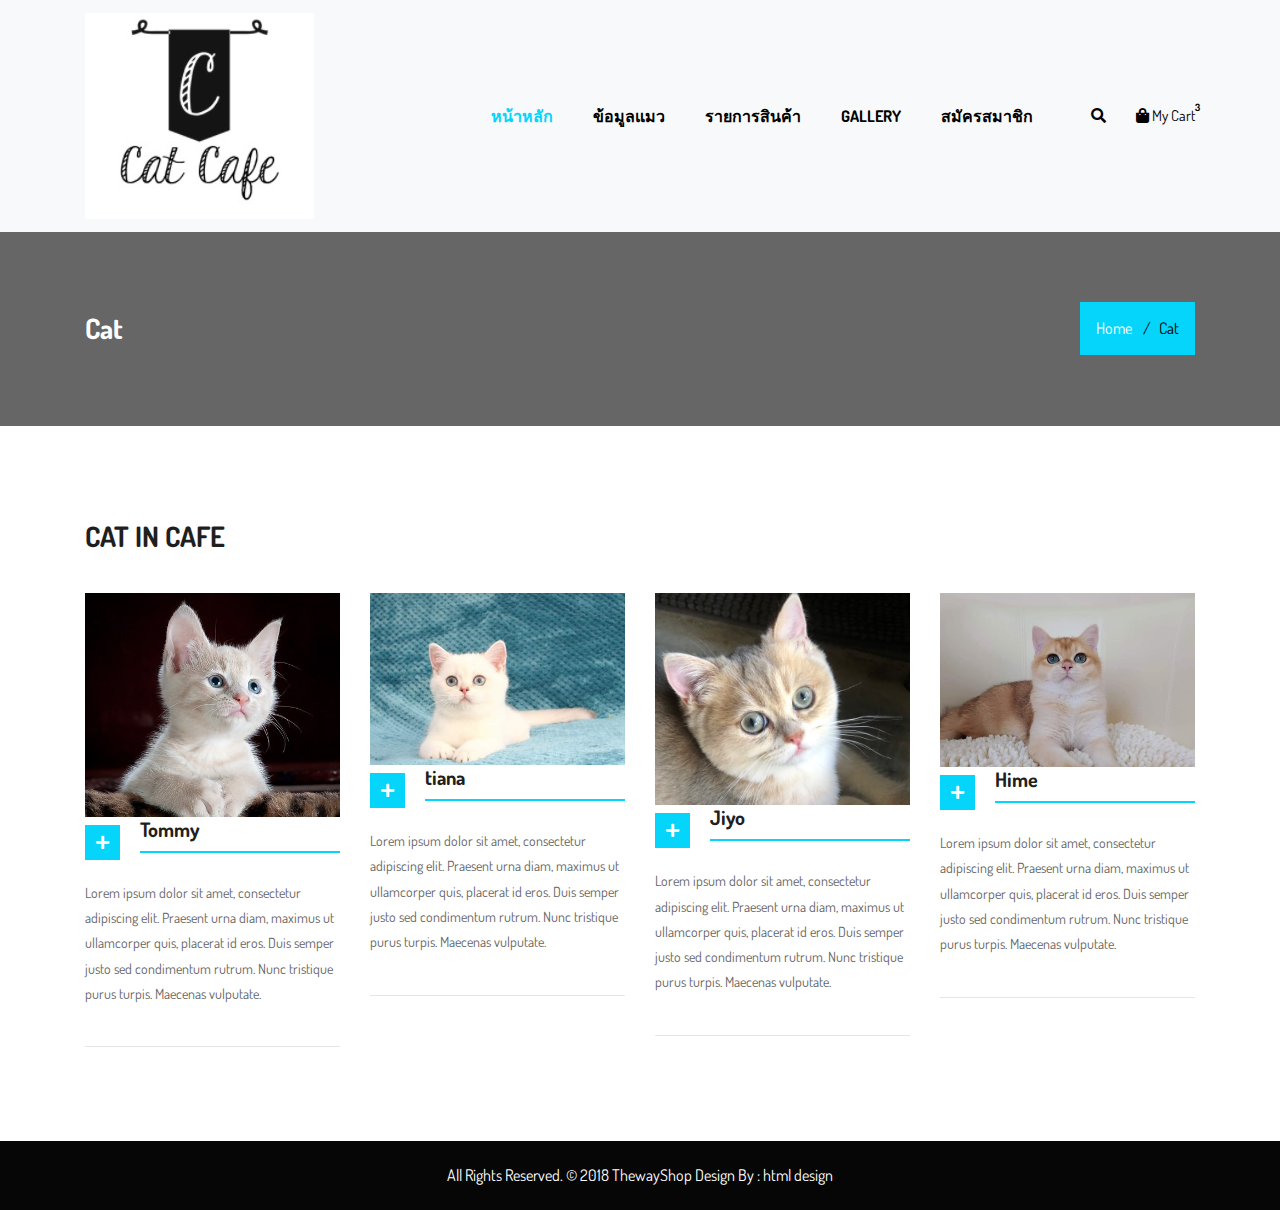
==== about.html @ d5fd60dc "up" ====
<!DOCTYPE html>
<html lang="en">
<!-- Basic -->

<head>
    <meta charset="utf-8">
    <meta http-equiv="X-UA-Compatible" content="IE=edge">

    <!-- Mobile Metas -->
    <meta name="viewport" content="width=device-width, initial-scale=1">

    <!-- Site Metas -->
    <title>Cat Cafe</title>
    <meta name="keywords" content="">
    <meta name="description" content="">
    <meta name="author" content="">

    <!-- Site Icons -->
    <link rel="shortcut icon" href="images/Untitled.jpg" type="image/x-icon">
    <link rel="apple-touch-icon" href="images/Untitled.jpg">

    <!-- Bootstrap CSS -->
    <link rel="stylesheet" href="css/bootstrap.min.css">
    <!-- Site CSS -->
    <link rel="stylesheet" href="css/style.css">
    <!-- Responsive CSS -->
    <link rel="stylesheet" href="css/responsive.css">
    <!-- Custom CSS -->
    <link rel="stylesheet" href="css/custom.css">

    <!--[if lt IE 9]>
      <script src="https://oss.maxcdn.com/libs/html5shiv/3.7.0/html5shiv.js"></script>
      <script src="https://oss.maxcdn.com/libs/respond.js/1.4.2/respond.min.js"></script>
    <![endif]-->

</head>

<body>
 
    <!-- Start Main Top -->
    <header class="main-header">
        <!-- Start Navigation -->
        <nav class="navbar navbar-expand-lg navbar-light bg-light navbar-default bootsnav">
            <div class="container">
                <!-- Start Header Navigation -->
                <div class="navbar-header">
                    <button class="navbar-toggler" type="button" data-toggle="collapse" data-target="#navbar-menu" aria-controls="navbars-rs-food" aria-expanded="false" aria-label="Toggle navigation">
                    <i class="fa fa-bars"></i>
                </button>
                    <a class="navbar-brand" href="index.html"><img src="images/Untitled.jpg" class="logo" alt=""></a>
                </div>
                <!-- End Header Navigation -->

                <!-- Collect the nav links, forms, and other content for toggling -->
                <div class="collapse navbar-collapse" id="navbar-menu">
                    <ul class="nav navbar-nav ml-auto" data-in="fadeInDown" data-out="fadeOutUp">
                        <li class="nav-item active"><a class="nav-link" href="index.html">หน้าหลัก</a></li>
                        <li class="nav-item"><a class="nav-link" href="about.html">ข้อมูลแมว</a></li>
                        <li class="dropdown">
                            <a href="#" class="nav-link dropdown-toggle arrow" data-toggle="dropdown">รายการสินค้า</a>
                            <ul class="dropdown-menu">
								<li><a href="shop.html">Coffee&Tea</a></li>
                                <li><a href="shop.html">Bread&Cake</a></li>
                                <li><a href="shop.html">Cocktail&Smooth</a></li>
								<li><a href="shop-detail.html">Shop Detail</a></li>
                                <li><a href="cart.html">Cart</a></li>
                                <li><a href="checkout.html">Checkout</a></li>
                                <li><a href="my-account.html">My Account</a></li>
                                <li><a href="wishlist.html">Wishlist</a></li>
                            </ul>
                        </li>
                        <li class="nav-item"><a class="nav-link" href="gallery.html">Gallery</a></li>
                        <li class="nav-item"><a class="nav-link" href="contact-us.html">สมัครสมาชิก</a></li>
                    </ul>
                </div>
                <!-- /.navbar-collapse -->

                <!-- Start Atribute Navigation -->
                <div class="attr-nav">
                    <ul>
                        <li class="search"><a href="#"><i class="fa fa-search"></i></a></li>
                        <li class="side-menu">
							<a href="#">
								<i class="fa fa-shopping-bag"></i>
								<span class="badge">3</span>
								<p>My Cart</p>
							</a>
						</li>
                    </ul>
                </div>
                <!-- End Atribute Navigation -->
            </div>
            <!-- Start Side Menu -->
            <div class="side">
                <a href="#" class="close-side"><i class="fa fa-times"></i></a>
                <li class="cart-box">
                    <ul class="cart-list">
                        <li>
                            <a href="#" class="photo"><img src="images/img-pro-01.jpg" class="cart-thumb" alt="" /></a>
                            <h6><a href="#">Delica omtantur </a></h6>
                            <p>1x - <span class="price">$80.00</span></p>
                        </li>
                        <li>
                            <a href="#" class="photo"><img src="images/img-pro-02.jpg" class="cart-thumb" alt="" /></a>
                            <h6><a href="#">Omnes ocurreret</a></h6>
                            <p>1x - <span class="price">$60.00</span></p>
                        </li>
                        <li>
                            <a href="#" class="photo"><img src="images/img-pro-03.jpg" class="cart-thumb" alt="" /></a>
                            <h6><a href="#">Agam facilisis</a></h6>
                            <p>1x - <span class="price">$40.00</span></p>
                        </li>
                        <li class="total">
                            <a href="#" class="btn btn-default hvr-hover btn-cart">VIEW CART</a>
                            <span class="float-right"><strong>Total</strong>: $180.00</span>
                        </li>
                    </ul>
                </li>
            </div>
            <!-- End Side Menu -->
        </nav>
        <!-- End Navigation -->
    </header>
    <!-- End Main Top -->

    <!-- Start Top Search -->
    <div class="top-search">
        <div class="container">
            <div class="input-group">
                <span class="input-group-addon"><i class="fa fa-search"></i></span>
                <input type="text" class="form-control" placeholder="Search">
                <span class="input-group-addon close-search"><i class="fa fa-times"></i></span>
            </div>
        </div>
    </div>
    <!-- End Top Search -->

    <!-- Start All Title Box -->
    <div class="all-title-box">
        <div class="container">
            <div class="row">
                <div class="col-lg-12">
                    <h2>Cat</h2>
                    <ul class="breadcrumb">
                        <li class="breadcrumb-item"><a href="#">Home</a></li>
                        <li class="breadcrumb-item active">Cat</li>
                    </ul>
                </div>
            </div>
        </div>
    </div>
    <!-- End All Title Box -->

    <!-- Start About Page  -->
    <div class="about-box-main">
        <div class="container">
            
            <div class="row my-4">
                <div class="col-12">
                    <h2 class="noo-sh-title">Cat in Cafe</h2>
                </div>
                <div class="col-sm-6 col-lg-3">
                    <div class="hover-team">
                        <div class="our-team"> <img src="images/cat-551554__480.jpg" alt="" />
                            <div class="team-content">
                                <h3 class="title">Tommy</h3> <span class="post"></span> </div>
                            <ul class="social">
                                <li>
                                    <a href="#" class="fab fa-facebook"></a>
                                </li>
                                <li>
                                    <a href="#" class="fab fa-twitter"></a>
                                </li>
                                <li>
                                    <a href="#" class="fab fa-google-plus"></a>
                                </li>
                                <li>
                                    <a href="#" class="fab fa-youtube"></a>
                                </li>
                            </ul>
                            <div class="icon"> <i class="fa fa-plus" aria-hidden="true"></i> </div>
                        </div>
                        <div class="team-description">
                            <p>Lorem ipsum dolor sit amet, consectetur adipiscing elit. Praesent urna diam, maximus ut ullamcorper quis, placerat id eros. Duis semper justo sed condimentum rutrum. Nunc tristique purus turpis. Maecenas vulputate. </p>
                        </div>
                        <hr class="my-0"> </div>
                </div>
                <div class="col-sm-6 col-lg-3">
                    <div class="hover-team">
                        <div class="our-team"> <img src="images/245991163_4788145041217312_4440868421885119569_n.jpg" alt="" />
                            <div class="team-content">
                                <h3 class="title">tiana</h3> <span class="post"></span> </div>
                            <ul class="social">
                                <li>
                                    <a href="#" class="fab fa-facebook"></a>
                                </li>
                                <li>
                                    <a href="#" class="fab fa-twitter"></a>
                                </li>
                                <li>
                                    <a href="#" class="fab fa-google-plus"></a>
                                </li>
                                <li>
                                    <a href="#" class="fab fa-youtube"></a>
                                </li>
                            </ul>
                            <div class="icon"> <i class="fa fa-plus" aria-hidden="true"></i> </div>
                        </div>
                        <div class="team-description">
                            <p>Lorem ipsum dolor sit amet, consectetur adipiscing elit. Praesent urna diam, maximus ut ullamcorper quis, placerat id eros. Duis semper justo sed condimentum rutrum. Nunc tristique purus turpis. Maecenas vulputate. </p>
                        </div>
                        <hr class="my-0"> </div>
                </div>
                <div class="col-sm-6 col-lg-3">
                    <div class="hover-team">
                        <div class="our-team"> <img src="images/247598284_4789025551129261_2704024340116946213_n.jpg" alt="" height="220px"/>
                            <div class="team-content">
                                <h3 class="title">Jiyo</h3> <span class="post"></span> </div>
                            <ul class="social">
                                <li>
                                    <a href="#" class="fab fa-facebook"></a>
                                </li>
                                <li>
                                    <a href="#" class="fab fa-twitter"></a>
                                </li>
                                <li>
                                    <a href="#" class="fab fa-google-plus"></a>
                                </li>
                                <li>
                                    <a href="#" class="fab fa-youtube"></a>
                                </li>
                            </ul>
                            <div class="icon"> <i class="fa fa-plus" aria-hidden="true"></i> </div>
                        </div>
                        <div class="team-description">
                            <p>Lorem ipsum dolor sit amet, consectetur adipiscing elit. Praesent urna diam, maximus ut ullamcorper quis, placerat id eros. Duis semper justo sed condimentum rutrum. Nunc tristique purus turpis. Maecenas vulputate. </p>
                        </div>
                        <hr class="my-0"> </div>
                </div>
                <div class="col-sm-6 col-lg-3">
                    <div class="hover-team">
                        <div class="our-team"> <img src="images/251046779_4799453060086510_3869613501492987994_n.jpg" alt="" />
                            <div class="team-content">
                                <h3 class="title">Hime</h3> <span class="post"></span> </div>
                            <ul class="social">
                                <li>
                                    <a href="#" class="fab fa-facebook"></a>
                                </li>
                                <li>
                                    <a href="#" class="fab fa-twitter"></a>
                                </li>
                                <li>
                                    <a href="#" class="fab fa-google-plus"></a>
                                </li>
                                <li>
                                    <a href="#" class="fab fa-youtube"></a>
                                </li>
                            </ul>
                            <div class="icon"> <i class="fa fa-plus" aria-hidden="true"></i> </div>
                        </div>
                        <div class="team-description">
                            <p>Lorem ipsum dolor sit amet, consectetur adipiscing elit. Praesent urna diam, maximus ut ullamcorper quis, placerat id eros. Duis semper justo sed condimentum rutrum. Nunc tristique purus turpis. Maecenas vulputate. </p>
                        </div>
                        <hr class="my-0"> </div>
                </div>
            </div>
        </div>
    </div>
    <!-- End About Page -->

    <!-- Start copyright  -->
    <div class="footer-copyright">
        <p class="footer-company">All Rights Reserved. &copy; 2018 <a href="#">ThewayShop</a> Design By :
            <a href="https://html.design/">html design</a></p>
    </div>
    <!-- End copyright  -->

    <a href="#" id="back-to-top" title="Back to top" style="display: none;">&uarr;</a>

    <!-- ALL JS FILES -->
    <script src="js/jquery-3.2.1.min.js"></script>
    <script src="js/popper.min.js"></script>
    <script src="js/bootstrap.min.js"></script>
    <!-- ALL PLUGINS -->
    <script src="js/jquery.superslides.min.js"></script>
    <script src="js/bootstrap-select.js"></script>
    <script src="js/inewsticker.js"></script>
    <script src="js/bootsnav.js."></script>
    <script src="js/images-loded.min.js"></script>
    <script src="js/isotope.min.js"></script>
    <script src="js/owl.carousel.min.js"></script>
    <script src="js/baguetteBox.min.js"></script>
    <script src="js/form-validator.min.js"></script>
    <script src="js/contact-form-script.js"></script>
    <script src="js/custom.js"></script>
</body>

</html>
---- css/style.css ----
/*------------------------------------------------------------------
    IMPORT FONTS
-------------------------------------------------------------------*/

@import url('https://fonts.googleapis.com/css?family=Poppins:400,500,600,700,800');
@import url('https://fonts.googleapis.com/css?family=Dosis:200,300,400,500,600,700');


/*

    font-family: 'Poppins', sans-serif;

    font-family: 'Dosis', sans-serif;

*/

/*------------------------------------------------------------------
    IMPORT FILES
-------------------------------------------------------------------*/

@import url(all.css);
@import url(superslides.css);
@import url(bootstrap-select.css);
@import url(carousel-ticker.css);
@import url(code_animate.css);
@import url(bootsnav.css);
@import url(owl.carousel.min.css);
@import url(jquery-ui.css);
@import url(nice-select.css);
@import url(baguetteBox.min.css);

/*------------------------------------------------------------------
    SKELETON
-------------------------------------------------------------------*/
 body {
     color: #666666;
     font-size: 15px;
     font-family: 'Dosis', sans-serif;
     line-height: 1.80857;
}
 a {
     color: #1f1f1f;
     text-decoration: none !important;
     outline: none !important;
     -webkit-transition: all .3s ease-in-out;
     -moz-transition: all .3s ease-in-out;
     -ms-transition: all .3s ease-in-out;
     -o-transition: all .3s ease-in-out;
     transition: all .3s ease-in-out;
}
 h1, h2, h3, h4, h5, h6 {
     letter-spacing: 0;
     font-weight: normal;
     position: relative;
     padding: 0 0 10px 0;
     font-weight: normal;
     line-height: 120% !important;
     color: #1f1f1f;
     margin: 0 
}
 h1 {
     font-size: 24px 
}
 h2 {
     font-size: 22px 
}
 h3 {
     font-size: 18px 
}
 h4 {
     font-size: 16px 
}
 h5 {
     font-size: 14px 
}
 h6 {
     font-size: 13px 
}
 h1 a, h2 a, h3 a, h4 a, h5 a, h6 a {
     color: #212121;
     text-decoration: none!important;
     opacity: 1 
}
 h1 a:hover, h2 a:hover, h3 a:hover, h4 a:hover, h5 a:hover, h6 a:hover {
     opacity: .8 
}
 a {
     color: #1f1f1f;
     text-decoration: none;
     outline: none;
}
 a, .btn {
     text-decoration: none !important;
     outline: none !important;
     -webkit-transition: all .3s ease-in-out;
     -moz-transition: all .3s ease-in-out;
     -ms-transition: all .3s ease-in-out;
     -o-transition: all .3s ease-in-out;
     transition: all .3s ease-in-out;
}
 .btn-custom {
     margin-top: 20px;
     background-color: transparent !important;
     border: 2px solid #ddd;
     padding: 12px 40px;
     font-size: 16px;
}
 .lead {
     font-size: 18px;
     line-height: 30px;
     color: #767676;
     margin: 0;
     padding: 0;
}
 blockquote {
     margin: 20px 0 20px;
     padding: 30px;
}
 ul, li, ol{
     list-style: none;
     margin: 0px;
     padding: 0px;
}
 button:focus{
     outline: none;
     box-shadow: none;
}
 :focus {
     outline: 0;
}
 p{
     margin: 0px;
}
 .bootstrap-select .dropdown-toggle:focus{
     outline: none !important;
}
 .form-control::-moz-placeholder {
     color: #ffffff;
     opacity: 1;
}
 .bootstrap-select .dropdown-toggle:focus{
     box-shadow: none !important 
}
/*------------------------------------------------------------------ LOADER -------------------------------------------------------------------*/
 #back-to-top {
     position: fixed;
     bottom: 40px;
     right: 40px;
     z-index: 9999;
     width: 32px;
     height: 32px;
     text-align: center;
     line-height: 5px;
     background: #05d5fa;
     color: #ffffff;
     cursor: pointer;
     border: 0;
     border-radius: 0px;
     text-decoration: none;
     transition: opacity 0.2s ease-out;
     font-size: 28px;
}
/*------------------------------------------------------------------ HEADER -------------------------------------------------------------------*/
 .main-top{
     background: #000000;
     padding: 10px 0px;
}
 .custom-select-box{
     float: left;
     width: 95px;
     margin-right: 10px;
}
.custom-select-box .form-control{
     background: none;
     border: none;
}
 .custom-select-box .bootstrap-select .btn-light{
     padding: 4px;
     font-size: 14px;
     background: #05d5fa;
     color: #fff;
     border: none;
     border-radius: 0px;
}
 .custom-select-box .bootstrap-select .btn-light span{
     padding: 2px;
     line-height: 15px;
}
 .dropdown-toggle::after{
     margin-left: -24px;
}
 .custom-select-box .dropdown-toggle::after {
     display: inline-block;
     width: 0;
     height: 0;
     margin-left: .255em;
     vertical-align: .255em;
     content: "";
     border-top: .3em solid;
     border-right: .3em solid transparent;
     border-bottom: 0;
     border-left: .3em solid transparent;
     position: absolute;
     top: 13px;
     right: 10px;
}
 .bootstrap-select.btn-group .dropdown-toggle .filter-option{
     overflow: inherit;
}
 .bootstrap-select.btn-group .dropdown-menu{
     border: none;
     padding: 0px;
     border-radius: 0px;
}
 .right-phone-box{
     float: left;
     margin-right: 10px;
}
 .right-phone-box p{
     margin: 0px;
     color: #ffffff;
     font-size: 14px;
     line-height: 30px;
}
 .right-phone-box p a{
     color: #ffffff;
}
 .right-phone-box p a:hover{
     color: #05d5fa;
}
 .offer-box,.slide {
     color: #FFFFFF;
     font-size: 13px;
     padding: 2px 15px;
     font-family: 'Poppins', sans-serif;
}
 .offer-box li {
     font-weight: 600;
}
 .offer-box li i{
     margin-right: 15px;
     color: #05d5fa;
     font-size: 20px;
}
 .our-link{
     float: left;
}
 .our-link ul li{
     display: inline-block;
     border-right: 1px solid #ffffff;
     padding: 0px 10px;
     line-height: 14px;
}
 .our-link ul{
     line-height: 30px;
}
 .our-link ul li a{
     color: #ffffff;
     font-weight: 700;
     text-transform: uppercase;
     font-size: 14px;
}
 .our-link ul li a:hover{
     color: #05d5fa;
}
 .our-link ul li:last-child{
     border: none;
}
.login-box{
    float: right;
    width: 120px;
    margin-left: 20px;
}

.login-box .form-control{
     background: none;
     border: none;
}
 .login-box .bootstrap-select .btn-light{
     padding: 4px;
     font-size: 14px;
     background: #05d5fa;
     color: #fff;
     border: none;
     border-radius: 0px;
}
 .login-box .bootstrap-select .btn-light span{
     padding: 2px;
     line-height: 15px;
}
.login-box .dropdown-toggle::after {
     display: inline-block;
     width: 0;
     height: 0;
     margin-left: .255em;
     vertical-align: .255em;
     content: "";
     border-top: .3em solid;
     border-right: .3em solid transparent;
     border-bottom: 0;
     border-left: .3em solid transparent;
     position: absolute;
     top: 13px;
     right: 10px;
}

.login-box .dropdown-item{
	padding: 5px 10px;
}

.bootstrap-select.btn-group .dropdown-menu a.dropdown-item span.dropdown-item-inner span.text{
	font-size: 13px;
}

 .main-header{
}
 .search a{
     color: #05d5fa;
}
 .attr-nav > ul > li > a:hover{
     color: #05d5fa;
}
 nav.navbar.bootsnav ul.nav > li > a{
     margin: 0px;
}
/* Navbar Adjusment =========================== */
/* Navbar Atribute ------*/
 .attr-nav > ul > li > a{
     padding: 28px 15px;
}
 ul.cart-list > li.total > .btn{
     border-bottom: solid 1px #cfcfcf !important;
     color: #000000 ;
     padding: 10px 15px;
     border: none;
     font-weight: 700;
     color: #ffffff;
}
 @media (min-width: 1024px) {
    /* Navbar General ------*/
     nav.navbar ul.nav > li > a{
         padding: 30px 15px;
         font-weight: 600;
    }
     nav.navbar .navbar-brand{
         margin-top: 0;
    }
     nav.navbar .navbar-brand{
         margin-top: 0;
    }
     nav.navbar li.dropdown ul.dropdown-menu{
         border-top: solid 5px;
    }
    /* Navbar Center ------*/
     nav.navbar-center .navbar-brand{
         margin: 0 !important;
    }
    /* Navbar Brand Top ------*/
     nav.navbar-brand-top .navbar-brand{
         margin: 10px !important;
    }
    /* Navbar Full ------*/
     nav.navbar-full .navbar-brand{
         position: relative;
         top: -15px;
    }
    /* Navbar Sidebar ------*/
     nav.navbar-sidebar ul.nav, nav.navbar-sidebar .navbar-brand{
         margin-bottom: 50px;
    }
     nav.navbar-sidebar ul.nav > li > a{
         padding: 10px 15px;
         font-weight: bold;
    }
    /* Navbar Transparent & Fixed ------*/
     nav.navbar.bootsnav.navbar-transparent.white{
         background-color: rgba(255,255,255,0.3);
         border-bottom: solid 1px #bbb;
    }
     nav.navbar.navbar-inverse.bootsnav.navbar-transparent.dark, nav.navbar.bootsnav.navbar-transparent.dark{
         background-color: rgba(0,0,0,0.3);
         border-bottom: solid 1px #555;
    }
     nav.navbar.bootsnav.navbar-transparent.white .attr-nav{
         border-left: solid 1px #bbb;
    }
     nav.navbar.navbar-inverse.bootsnav.navbar-transparent.dark .attr-nav, nav.navbar.bootsnav.navbar-transparent.dark .attr-nav{
         border-left: solid 1px #555;
    }
     nav.navbar.bootsnav.no-background.white .attr-nav > ul > li > a, nav.navbar.bootsnav.navbar-transparent.white .attr-nav > ul > li > a, nav.navbar.bootsnav.navbar-transparent.white ul.nav > li > a, nav.navbar.bootsnav.no-background.white ul.nav > li > a{
         color: #fff;
    }
     nav.navbar.bootsnav.navbar-transparent.dark .attr-nav > ul > li > a, nav.navbar.bootsnav.navbar-transparent.dark ul.nav > li > a{
         color: #eee;
    }
}
 @media (max-width: 992px) {
    /* Navbar General ------*/
     nav.navbar .navbar-brand{
         margin-top: 0;
         position: relative;
         top: -2px;
    }
     nav.navbar .navbar-brand img.logo{
         width: 160px;
    }
     .attr-nav > ul > li > a{
         padding: 16px 15px 15px;
    }
    /* Navbar Mobile slide ------*/
     nav.navbar.navbar-mobile ul.nav > li > a{
         padding: 15px 15px;
    }
     nav.navbar.navbar-mobile ul.nav ul.dropdown-menu > li > a{
         padding-right: 15px !important;
         padding-top: 15px !important;
         padding-bottom: 15px !important;
    }
     nav.navbar.navbar-mobile ul.nav ul.dropdown-menu .col-menu .title{
         padding-right: 30px !important;
         padding-top: 13px !important;
         padding-bottom: 13px !important;
    }
     nav.navbar.navbar-mobile ul.nav ul.dropdown-menu .col-menu ul.menu-col li a{
         padding-top: 13px !important;
         padding-bottom: 13px !important;
    }
    /* Navbar Full ------*/
     nav.navbar-full .navbar-brand{
         top: 0;
         padding-top: 10px;
    }
}
/* Navbar Inverse =================================*/
 nav.navbar.navbar-inverse{
     background-color: #222;
     border-bottom: solid 1px #303030;
}
 nav.navbar.navbar-inverse ul.cart-list > li.total > .btn{
     border-bottom: solid 1px #222 !important;
}
 nav.navbar.navbar-inverse ul.cart-list > li.total .pull-right{
     color: #fff;
}
 nav.navbar.navbar-inverse.megamenu ul.dropdown-menu.megamenu-content .content ul.menu-col li a, nav.navbar.navbar-inverse ul.nav > li > a{
     color: #eee;
}
 nav.navbar.navbar-inverse ul.nav > li.dropdown > a{
     background-color: #222;
}
 nav.navbar.navbar-inverse li.dropdown ul.dropdown-menu > li > a{
     color: #999;
}
 nav.navbar.navbar-inverse ul.nav .dropdown-menu h1, nav.navbar.navbar-inverse ul.nav .dropdown-menu h2, nav.navbar.navbar-inverse ul.nav .dropdown-menu h3, nav.navbar.navbar-inverse ul.nav .dropdown-menu h4, nav.navbar.navbar-inverse ul.nav .dropdown-menu h5, nav.navbar.navbar-inverse ul.nav .dropdown-menu h6{
     color: #fff;
}
 nav.navbar.navbar-inverse .form-control{
     background-color: #333;
     border-color: #303030;
     color: #fff;
}
 nav.navbar.navbar-inverse .attr-nav > ul > li > a{
     color: #eee;
}
 nav.navbar.navbar-inverse .attr-nav > ul > li.dropdown ul.dropdown-menu{
     background-color: #222;
     border-left: solid 1px #303030;
     border-bottom: solid 1px #303030;
     border-right: solid 1px #303030;
}
 nav.navbar.navbar-inverse ul.cart-list > li{
     border-bottom: solid 1px #303030;
     color: #eee;
}
 nav.navbar.navbar-inverse ul.cart-list > li img{
     border: solid 1px #303030;
}
 nav.navbar.navbar-inverse ul.cart-list > li.total{
     background-color: #333;
}
 nav.navbar.navbar-inverse .share ul > li > a{
     background-color: #555;
}
 nav.navbar.navbar-inverse .dropdown-tabs .tab-menu{
     border-right: solid 1px #303030;
}
 nav.navbar.navbar-inverse .dropdown-tabs .tab-menu > ul > li > a{
     border-bottom: solid 1px #303030;
}
 nav.navbar.navbar-inverse .dropdown-tabs .tab-content{
     border-left: solid 1px #303030;
}
 nav.navbar.navbar-inverse .dropdown-tabs .tab-menu > ul > li > a:hover, nav.navbar.navbar-inverse .dropdown-tabs .tab-menu > ul > li > a:focus, nav.navbar.navbar-inverse .dropdown-tabs .tab-menu > ul > li.active > a{
     background-color: #333 !important;
}
 nav.navbar-inverse.navbar-full ul.nav > li > a{
     border:none;
}
 nav.navbar-inverse.navbar-full .navbar-collapse .wrap-full-menu{
     background-color: #222;
}
 nav.navbar-inverse.navbar-full .navbar-toggle{
     background-color: #222 !important;
     color: #6f6f6f;
}
 nav.navbar.bootsnav ul.nav > li > a{
     position: relative;
     font-weight: 700;
     font-size: 16px;
     color: #000000;
	 text-transform: uppercase;
     padding-top: 10px;
     padding-bottom: 10px;
     padding-left: 10px;
     padding-right: 30px;
}
 nav.navbar.bootsnav ul.nav li.active > a{
     color: #05d5fa;
}
 nav.navbar.bootsnav ul.nav li.active > a:hover{
     color: #05d5fa;
}
 nav.navbar.bootsnav ul.nav li > a:hover{
     color: #05d5fa;
}
 nav.navbar.bootsnav ul.nav li.megamenu-fw > a:hover{
     color: #05d5fa;
}
 @media (min-width: 1024px) {
     nav.navbar.navbar-inverse ul.nav .dropdown-menu{
         background-color: #222 !important;
         border-left: solid 1px #303030 !important;
         border-bottom: solid 1px #303030 !important;
         border-right: solid 1px #303030 !important;
    }
     nav.navbar.navbar-inverse li.dropdown ul.dropdown-menu > li > a{
         border-bottom: solid 1px #303030;
    }
     nav.navbar.navbar-inverse ul.dropdown-menu.megamenu-content .col-menu{
         border-left: solid 1px #303030;
         border-right: solid 1px #303030;
    }
     nav.navbar.navbar-inverse.navbar-transparent.dark{
         background-color: rgba(0,0,0,0.3);
         border-bottom: solid 1px #999;
    }
     nav.navbar.navbar-inverse.navbar-transparent.dark .attr-nav{
         border-left: solid 1px #999;
    }
     nav.navbar.navbar-inverse.no-background.white .attr-nav > ul > li > a, nav.navbar.navbar-inverse.navbar-transparent.dark .attr-nav > ul > li > a, nav.navbar.navbar-inverse.navbar-transparent.dark ul.nav > li > a, nav.navbar.navbar-inverse.no-background.white ul.nav > li > a{
         color: #fff;
    }
     nav.navbar.navbar-inverse.no-background.dark .attr-nav > ul > li > a, nav.navbar.navbar-inverse.no-background.dark .attr-nav > ul > li > a, nav.navbar.navbar-inverse.no-background.dark ul.nav > li > a, nav.navbar.navbar-inverse.no-background.dark ul.nav > li > a{
         color: #3f3f3f;
    }
}
 @media (max-width: 992px) {
     nav.navbar.navbar-inverse .navbar-toggle{
         color: #eee;
         background-color: #222 !important;
    }
     nav.navbar.navbar-inverse .navbar-nav > li > a{
         border-top: solid 1px #303030;
         border-bottom: solid 1px #303030;
    }
     nav.navbar.navbar-inverse ul.nav li.dropdown ul.dropdown-menu > li > a{
         color: #999;
         border-bottom: solid 1px #303030;
    }
     nav.navbar.navbar-inverse .dropdown .megamenu-content .col-menu .title{
         border-bottom: solid 1px #303030;
         color: #eee;
    }
     nav.navbar.navbar-inverse .dropdown .megamenu-content .col-menu ul > li > a{
         border-bottom: solid 1px #303030;
         color: #999 !important;
    }
     nav.navbar.navbar-inverse .dropdown .megamenu-content .col-menu.on:last-child .title{
         border-bottom: solid 1px #303030;
    }
     nav.navbar.navbar-inverse .dropdown-tabs .tab-menu > ul{
         border-top: solid 1px #303030;
    }
     nav.navbar.navbar-inverse.navbar-mobile .navbar-collapse{
         background-color: #222;
    }
}
 @media (max-width: 767px) {
     nav.navbar.navbar-inverse.navbar-mobile ul.nav{
         border-top: solid 1px #222;
    }
}
 .arrow::before{
     font-family: 'FontAwesome';
     content: "\f0d7";
     margin-left: 5px;
     margin-top: 2px;
     border: none;
     display: inline-block;
     vertical-align: inherit;
     position: absolute;
     right: 10px;
     top: 10px;
}
 .dropdown-toggle::after{
     display: none;
}
 nav.navbar.bootsnav ul.navbar-nav li.dropdown ul.dropdown-menu li a{
     display: block;
	 padding: 6px 25px;
}

 nav.navbar.bootsnav ul.navbar-nav li.dropdown ul.dropdown-menu li a:hover{
	 
 }
 nav.navbar.bootsnav li.dropdown ul.dropdown-menu{
     left: auto;
}
.custom-select-box .dropdown-item{
	padding: 5px 10px;
}
 .btn-cart{
}
 .cart-list h6 a{
     font-size: 16px;
     font-weight: 700;
}
 .cart-list h6 a:hover{
     color: #05d5fa;
}
 ul.cart-list p .price{
     font-weight: normal;
}
.side-menu p{
	display: inline-block;
}
 .col-menu .title{
     font-size: 20px;
     font-weight: 700;
     text-transform: uppercase;
}
 .hvr-hover{
     display: inline-block;
     vertical-align: middle;
     -webkit-transform: perspective(1px) translateZ(0);
     transform: perspective(1px) translateZ(0);
     box-shadow: 0 0 1px rgba(0, 0, 0, 0);
     position: relative;
     background: #05d5fa;
     -webkit-transition-property: color;
     transition-property: color;
     -webkit-transition-duration: 0.3s;
     transition-duration: 0.3s;
     border-radius: 0;
     box-shadow: none;
}
 .hvr-hover::after {
    content: "";
	position: absolute;
	z-index: -1;
	top: 0;
	left: 0;
	right: 0;
	bottom: 0;
	background: #000000;
	border-radius: 100%;
	-webkit-transform: scale(0);
	transform: scale(0);
	-webkit-transition-property: transform;
	transition-property: transform;
	-webkit-transition-duration: 0.3s;
	transition-duration: 0.3s;
	-webkit-transition-timing-function: ease-out;
	transition-timing-function: ease-out;
}
 .hvr-hover:hover::after{
     -webkit-transform: scale(2);
	 transform: scale(2);
     color: #ffffff;
}
 .hvr-hover{
	 overflow: hidden;
}
 ul.cart-list > li.total > .btn:hover{
     color: #ffffff;
}
 .cart-box{
     margin-top: 40px;
     background: #ffffff;
}
 .main-header.fixed-menu {
     position: fixed;
     visibility: hidden;
     left: 0px;
     top: 0px;
     width: 100%;
     padding: 0px 0px;
     background: #ffffff;
     z-index: 0;
     transition: all 500ms ease;
     -moz-transition: all 500ms ease;
     -webkit-transition: all 500ms ease;
     -ms-transition: all 500ms ease;
     -o-transition: all 500ms ease;
     z-index: 999;
     opacity: 1;
     visibility: visible;
     -ms-animation-name: fadeInDown;
     -moz-animation-name: fadeInDown;
     -op-animation-name: fadeInDown;
     -webkit-animation-name: fadeInDown;
     animation-name: fadeInDown;
     -ms-animation-duration: 500ms;
     -moz-animation-duration: 500ms;
     -op-animation-duration: 500ms;
     -webkit-animation-duration: 500ms;
     animation-duration: 500ms;
     -ms-animation-timing-function: linear;
     -moz-animation-timing-function: linear;
     -op-animation-timing-function: linear;
     -webkit-animation-timing-function: linear;
     animation-timing-function: linear;
     -ms-animation-iteration-count: 1;
     -moz-animation-iteration-count: 1;
     -op-animation-iteration-count: 1;
     -webkit-animation-iteration-count: 1;
     animation-iteration-count: 1;
}
 .main-header.fixed-menu {
     padding: 0px;
     box-shadow: 0 0 8px 0 rgba(0,0,0,.12);
     border-radius: 0;
}
 .top-search .input-group-addon{
     line-height: 40px;
}
 .top-search input.form-control{
     color: #ffffff;
}
/*------------------------------------------------------------------ Slider -------------------------------------------------------------------*/
 .cover-slides{
     height: 100vh;
}
 .slides-navigation a {
     background: #05d5fa;
     position: absolute;
     height: 70px;
     width: 70px;
     top: 50%;
     font-size: 20px;
     display: block;
     color: #fff;
     line-height: 90px;
     text-align: center;
     transition: all .3s ease-in-out;
}
 .slides-navigation a i{
     font-size: 40px;
}
 .slides-navigation a:hover {
     background: #000000;
}
 .cover-slides .container{
     height: 100%;
     position: relative;
     z-index: 2;
}
 .cover-slides .container > .row {
     -webkit-box-align: center;
     -ms-flex-align: center;
     align-items: center;
}
 .cover-slides .container > .row {
     height: 100%;
}
 .overlay-background {
     background: #333;
     position: absolute;
     height: 100%;
     width: 100%;
     left: 0;
     top: 0;
     opacity: 0.5;
}
 .cover-slides h1{
     font-family: 'Poppins', sans-serif;
     font-weight: 500;
     font-size: 64px;
     color: #fff;
}
 .cover-slides p{
     font-size: 18px;
     color: #fff;
     padding-bottom: 30px;
}
 .slides-pagination a{
     border: 2px solid #ffffff;
	 border-radius: 6px;
}
 .slides-pagination a.current{
     background: #05d5fa;
     border: 2px solid #05d5fa;
}
 .cover-slides p a{
     font-size: 24px;
     color: #ffffff;
     border: none;
     text-transform: uppercase;
     padding: 10px 20px;
}
/*------------------------------------------------------------------ Categories Shop -------------------------------------------------------------------*/
 .categories-shop{
     padding: 70px 0px;
}
 .shop-cat-box{
     margin-bottom: 30px;
     position: relative;
     padding: 3px;
     overflow: hidden;
     border: 0px solid #000000;
	 box-shadow: 9px 9px 30px 0px rgba(0, 0, 0, 0.3);
	-webkit-transition: all 0.3s ease;
	transition: all 0.3s ease-in-out 0s;
}
 .shop-cat-box img{
     margin: -10px 0 0 -10px;
     max-width: none;
     width: -webkit-calc(100% + 10px);
     width: calc(100% + 10px);
     opacity: 0.9;
     -webkit-transition: opacity 0.35s, -webkit-transform 0.35s;
     transition: opacity 0.35s, transform 0.35s;
     -webkit-transform: translate3d(10px,10px,0);
     transform: translate3d(10px,10px,0);
     -webkit-backface-visibility: hidden;
     backface-visibility: hidden;
}
 .shop-cat-box:hover img{
     opacity: 0.6;
     -webkit-transform: translate3d(0,0,0);
     transform: translate3d(0,0,0);
}
 .shop-cat-box a{
     position: absolute;
     z-index: 2;
     bottom: 0px;
     left: 0px;
     right: 0;
     margin: 0 auto;
     text-align: center;
     border: none;
     color: #ffffff;
     font-size: 18px;
     font-weight: 700;
     padding: 12px 0px;
}

.box-add-products{
	padding: 70px 0px;
	background-color: #f4f4f4;
}

.offer-box{
	position: relative;
	overflow: hidden;
}

.offer-box-products{
	box-shadow: 0px 0px 15px 0px rgba(0, 0, 0, 0.1);
	-webkit-transition: all 0.3s ease;
	transition: all 0.3s ease-in-out 0s;
}

.offer-box-products:hover{
	-webkit-transform: translateY(6px);
	transform: translateY(6px);
	box-shadow: 0px 9px 15px 0px rgba(0, 0, 0, 0.1);
}

/*------------------------------------------------------------------ Products -------------------------------------------------------------------*/
 .title-all{
     margin-bottom: 30px;
}
 .title-all h1{
     font-size: 32px;
     font-weight: 700;
     color: #000000;
}
 .title-all p{
     color: #999999;
     font-size: 16px;
}
 .products-box{
     padding: 70px 0px;
}
 .special-menu{
     margin-bottom: 40px;
}
 .filter-button-group{
     display: inline-block;
}
 .filter-button-group button{
     background: #05d5fa;
     color: #ffffff;
     border: none;
     cursor: pointer;
     padding: 5px 30px;
     font-size: 18px;
}
 .filter-button-group button.active{
     background: #000000;
}
 .filter-button-group button{
}
 .products-single {
     overflow: hidden;
     position: relative;
     margin-bottom: 30px;
}
 .products-single .box-img-hover{
     overflow: hidden;
     position: relative;
}
 .box-img-hover img{
     margin: 0 auto;
     text-align: center;
     display: block;
}
 .type-lb{
     position: absolute;
     top: 0px;
     right: 0px;
     z-index:8;
}
 .type-lb .sale{
     background: #05d5fa;
     color: #ffffff;
     padding: 2px 10px;
     font-weight: 700;
     text-transform: uppercase;
}
 .type-lb .new{
     background: #000000;
     color: #ffffff;
     padding: 2px 10px;
     font-weight: 700;
     text-transform: uppercase;
}
 .why-text{
     background: #f5f5f5;
     padding: 15px;
}
 .why-text h4{
     font-size: 16px;
     font-weight: 700;
     padding-bottom: 15px;
}
 .why-text h5{
     font-size: 18px;
     font-family: 'Poppins', sans-serif;
     padding: 4px;
	 display: inline-block;
	 background: #05d5fa;
	 color: #ffffff;
     font-weight: 600;
}
 .mask-icon{
     width: 100%;
     height: 100%;
     position: absolute;
     overflow: hidden;
     top: 0;
     left: 0;
}
 .mask-icon ul{
     display: inline-block;
	 position: absolute;
	 bottom: 0;
	 right: 0;
}
 .mask-icon ul li{
     background: #05d5fa;
}
 .mask-icon ul li a{
     color: #ffffff;
     padding: 5px 10px;
     display: block;
}
 .mask-icon a.cart{
     background: #05d5fa;
     position: absolute;
     bottom: 0;
     left: 0px;
     padding: 10px 20px;
     font-weight: 700;
     color: #ffffff;
}
 .mask-icon a.cart:hover{
     background: #000000;
     color: #ffffff;
}
 .mask-icon ul li a:hover{
     background: #000000;
     color: #ffffff;
}
 .products-single .mask-icon{
     background: rgba(1,1,1, 0.5);
     top: -100%;
     -ms-filter: "progid: DXImageTransform.Microsoft.Alpha(Opacity=0)";
     filter: alpha(opacity=0);
     opacity: 0;
     -webkit-transition: all 0.3s ease-out 0.5s;
     -moz-transition: all 0.3s ease-out 0.5s;
     -o-transition: all 0.3s ease-out 0.5s;
     -ms-transition: all 0.3s ease-out 0.5s;
     transition: all 0.3s ease-out 0.5s;
}
 .products-single:hover .mask-icon{
     -ms-filter: "progid: DXImageTransform.Microsoft.Alpha(Opacity=100)";
     filter: alpha(opacity=100);
     opacity: 1;
     top: 0px;
     -webkit-transition-delay: 0s;
     -moz-transition-delay: 0s;
     -o-transition-delay: 0s;
     -ms-transition-delay: 0s;
     transition-delay: 0s;
     -webkit-animation: bounceY 0.9s linear;
     -moz-animation: bounceY 0.9s linear;
     -ms-animation: bounceY 0.9s linear;
     animation: bounceY 0.9s linear;
}
 @keyframes bounceY {
     0% {
         transform: translateY(-205px);
    }
     40% {
         transform: translateY(-100px);
    }
     65% {
         transform: translateY(-52px);
    }
     82% {
         transform: translateY(-25px);
    }
     92% {
         transform: translateY(-12px);
    }
     55%, 75%, 87%, 97%, 100% {
         transform: translateY(0px);
    }
}
 @-moz-keyframes bounceY {
     0% {
         -moz-transform: translateY(-205px);
    }
     40% {
         -moz-transform: translateY(-100px);
    }
     65% {
         -moz-transform: translateY(-52px);
    }
     82% {
         -moz-transform: translateY(-25px);
    }
     92% {
         -moz-transform: translateY(-12px);
    }
     55%, 75%, 87%, 97%, 100% {
         -moz-transform: translateY(0px);
    }
}
 @-webkit-keyframes bounceY {
     0% {
         -webkit-transform: translateY(-205px);
    }
     40% {
         -webkit-transform: translateY(-100px);
    }
     65% {
         -webkit-transform: translateY(-52px);
    }
     82% {
         -webkit-transform: translateY(-25px);
    }
     92% {
         -webkit-transform: translateY(-12px);
    }
     55%, 75%, 87%, 97%, 100% {
         -webkit-transform: translateY(0px);
    }
}




/*------------------------------------------------------------------ Blog -------------------------------------------------------------------*/
 .latest-blog{
     padding: 70px 0px;
     background: #f5f5f5;
}
 .blog-box{
     -webkit-box-shadow: 0px 5px 35px 0px rgba(148, 146, 245, 0.15);
     box-shadow: 0px 5px 35px 0px rgba(148, 146, 245, 0.15);
     background: #ffffff;
     margin-bottom: 30px;
}
 .blog-content{
     position: relative;
}
 .title-blog{
     padding: 40px 30px 40px 30px;
}
 .title-blog h3{
     font-size: 20px;
     font-weight: 700;
     color: #000000;
}
 .title-blog p{
     margin: 0px;
}
 .option-blog {
     position: absolute;
     bottom: 0px;
     left: 0px;
	 right: 0px;
	 margin: 0 auto;
	 text-align: center;
}
 .option-blog li{
	 display: inline-block;
 }
 .option-blog li a{
     background: #000000;
     display: inline-block;
     font-size: 18px;
     color: #ffffff;
     width: 34px;
     height: 34px;
     text-align: center;
     line-height: 34px;
}
 .option-blog li a:hover{
     background: #05d5fa;
     color: #ffffff;
}
 .tooltip-inner {
     background-color: #05d5fa;
}
 .tooltip.bs-tooltip-right .arrow:before {
     border-right-color: #05d5fa !important;
     padding-top: 0px !important;
     top: 0px !important;
}
 .tooltip.bs-tooltip-left .arrow:before {
     border-left-color: #05d5fa !important;
	 padding-top: 0px !important;
	 padding-right: 5px !important;
     top: 0px !important;
}
 .tooltip.bs-tooltip-bottom .arrow:before {
     border-right-color: #05d5fa !important;
}
 .tooltip.bs-tooltip-top .arrow:before {
     border-top-color: #05d5fa !important;
	 padding-top: 0px !important;
     top: 0px !important;
}
/*------------------------------------------------------------------ Instagram Feed -------------------------------------------------------------------*/
 .instagram-box{
     padding: 70px 0px;
     background: url(../images/ins-bg.jpg) no-repeat center center;
     background-size: auto auto;
     -webkit-background-size: cover;
     -moz-background-size: cover;
     -ms-background-size: cover;
     -o-background-size: cover;
     background-size: cover;
     position: relative;
}
 .instagram-box::before{
     background: rgba(0,0,0,0.9);
     width: 100%;
     height: 100%;
     left: 0px;
     top: 0px;
     content: "" ;
     position: absolute;
     z-index: 0;
}
 .main-instagram.owl-carousel .owl-nav button.owl-prev{
     background: #000000;
     position: absolute;
     z-index: 1;
     display: block;
     height: 100%;
     width: 50px;
     line-height: 0px;
     font-size: 24px;
     cursor: pointer;
     color: #ffffff;
     top: 0;
     padding: 0;
     margin-top: 0;
     opacity: 1;
     left: 0px;
     -webkit-transition: all 0.3s ease;
     -o-transition: all 0.3s ease;
     transition: all 0.3s ease;
}
 .main-instagram.owl-carousel .owl-nav button.owl-next{
     background: #000000;
     position: absolute;
     z-index: 1;
     display: block;
     height: 100%;
     width: 50px;
     line-height: 0px;
     font-size: 24px;
     cursor: pointer;
     color: #ffffff;
     top: 0;
     padding: 0;
     margin-top: 0;
     opacity: 1;
     right: 0px;
     -webkit-transition: all 0.3s ease;
     -o-transition: all 0.3s ease;
     transition: all 0.3s ease;
}
 .main-instagram.owl-carousel .owl-nav button.owl-next:hover, .main-instagram.owl-carousel .owl-nav button.owl-prev:hover{
     background: #05d5fa;
}
 .ins-inner-box{
     position: relative;
}
 .hov-in{
     opacity: 0;
     background: rgba(211,59,51, 0.5);
     bottom: -100%;
     position: absolute;
     width: 100%;
     height: 100%;
     -webkit-transition: all 0.3s ease-out 0.5s;
     -moz-transition: all 0.3s ease-out 0.5s;
     -o-transition: all 0.3s ease-out 0.5s;
     -ms-transition: all 0.3s ease-out 0.5s;
     transition: all 0.3s ease-out 0.5s;
     text-align: center;
     display: table;
}
 .hov-in a{
     display: table-cell;
     vertical-align: middle;
     height: 100%;
}
 .hov-in i{
     color: #000000;
     font-size: 48px;
     position: relative;
     z-index: 2;
}
 .hov-in a i:hover{
     color: #ffffff;
}
 .ins-inner-box:hover .hov-in{
     bottom: 0;
     opacity: 1;
}
/*------------------------------------------------------------------ Footer Main -------------------------------------------------------------------*/
 .footer-main{
     padding: 70px 0px;
     background: #010101;
}
.footer-main hr{
	border-top: 1px solid rgba(255,255,255,.6);
}
.footer-top-box{
	margin-bottom: 30px;
}
.footer-top-box h3{
	color: #ffffff;
	position: relative;
	font-size: 20px;
}
.footer-top-box h3::before {
    border-bottom: 2px solid #b0b435;
    content: "";
    height: 3px;
    width: 50%;
    position: absolute;
    bottom: 3px;
    left: 0px;
}
.list-time{
	margin-top: 15px;
}
.footer-top-box .list-time li{
	color: #ffffff;
	font-size: 16px;
	display: block;
	float: none;
}

.newsletter-box{
	margin-top: 15px;
	position: relative;
}
.newsletter-box input{
	height: 40px;
	border: none;
	padding: 0 10px;
	background: transparent;
	border-radius: 0;
	background: #fff;
	padding: 0 20px;
	width: 100%;
}
.newsletter-box i{
	position: absolute;
	right: 15px;
	top: 10px;
	font-size: 20px;
}
.newsletter-box button{	
	color: #ffffff;
	font-size: 16px;
	font-weight: 500;
	
}
 .footer-top-box p{
	 padding-bottom: 15px;
	 color: #cccccc;
 }

 .footer-top-box ul{
     display: inline-block;
}
 .footer-top-box ul li {
     float: left;
     margin-right: 5px;
}
 .footer-top-box ul li a {
     color: #ffffff;
     display: inline-block;
     width: 36px;
     height: 36px;
     border: 2px solid #ffffff;
     text-align: center;
     line-height: 32px;
}
 .footer-top-box ul li a:hover {
     color: #05d5fa;
     border-color: #05d5fa;
}
.footer-widget, .footer-link, .footer-link-contact{
	margin-top: 15px;
}
 .footer-widget h4 {
     color: #ffffff;
     font-size: 16px;
     text-transform: uppercase;
     letter-spacing: 2px;
     margin-bottom: 20px;
     position: relative;
     font-weight: 700;
}
 .footer-widget h4::before {
     border-bottom: 3px solid #05d5fa;
     content: "";
     height: 3px;
     width: 100%;
     position: absolute;
     bottom: 3px;
     left: 0px;
}
 .footer-widget p {
     color: #cccccc;
     font-weight: 400;
     font-size: 14px;
     padding-bottom: 20px;
}

 .footer-link{
}
 .footer-link h4{
     color: #ffffff;
     font-size: 16px;
     text-transform: uppercase;
     letter-spacing: 2px;
     margin-bottom: 20px;
     position: relative;
     font-weight: 700;
}
 .footer-link h4::before {
     border-bottom: 3px solid #b0b435;
     content: "";
     height: 3px;
     width: 100%;
     position: absolute;
     bottom: 3px;
     left: 0px;
}
 .footer-link ul li {
     margin-right: 5px;
}
 .footer-link ul li a {
     color: #ffffff;
     text-align: left;
     display: block;
     line-height: 32px;
     position: relative;
     padding-left: 15px;
     transition: all .3s ease-in-out;
     -webkit-transition: all .3s ease-in-out;
     -moz-transition: all .3s ease-in-out;
     -o-transition: all .3s ease-in-out;
     -ms-transition: all .3s ease-in-out;
}
 .footer-link ul li a::before {
     font-family: FontAwesome;
     content: "\f105";
     position: absolute;
     left: 5px;
     line-height: 35px;
     font-size: 16px;
     transition: all .3s ease-in-out;
     -webkit-transition: all .3s ease-in-out;
     -moz-transition: all .3s ease-in-out;
     -o-transition: all .3s ease-in-out;
     -ms-transition: all .3s ease-in-out;
}
 .footer-link ul li a:hover::before {
     left: 5px;
}
 .footer-link ul li a:hover {
     color: #05d5fa;
     border-color: #05d5fa;
     padding-left: 20px;
}
 .footer-link-contact h4{
     color: #ffffff;
     font-size: 16px;
     text-transform: uppercase;
     letter-spacing: 2px;
     margin-bottom: 20px;
     position: relative;
     font-weight: 700;
}
 .footer-link-contact h4::before {
     border-bottom: 3px solid #05d5fa;
     content: "";
     height: 3px;
     width: 100%;
     position: absolute;
     bottom: 3px;
     left: 0px;
}
 .footer-link-contact ul li{
     margin-bottom: 12px;
}
 .footer-link-contact ul li i{
     position: absolute;
     left: 0;
     top: 5px;
     padding-right: 6px;
}
 .footer-link-contact ul li p{
     padding-left: 25px;
     color: #cccccc;
     position: relative;
}
 .footer-link-contact ul li p{
     font-size: 16px;
     color: #cccccc;
     font-weight: 300;
     padding-right: 16px;
     line-height: 24px;
}
 .footer-link-contact ul li p a{
     color: #cccccc;
}
 .footer-link-contact ul li p a:hover{
     color: #05d5fa;
}
/*------------------------------------------------------------------ Copyright -------------------------------------------------------------------*/
 .footer-copyright{
     background: #060606;
     padding: 20px 0px;
     position: relative;
}
 .footer-copyright p {
     text-align: center;
     color: #ffffff;
     font-size: 16px;
}
 .footer-copyright p a{
     color: #ffffff;
}
 .footer-copyright p a:hover{
     color: #05d5fa;
}
/*------------------------------------------------------------------ All Pages -------------------------------------------------------------------*/
 .all-title-box{
     background: url("../images/all-bg-title.jpg") no-repeat center center;
     -webkit-background-size: cover;
     -moz-background-size: cover;
     -ms-background-size: cover;
     -o-background-size: cover;
     background-size: cover;
     text-align: center;
     background-attachment: fixed;
     padding: 70px 0px;
     position: relative;
}
 .all-title-box::before{
     background: rgba(0,0,0,0.6);
     content: "";
     position: absolute;
     z-index: 0;
     width: 100%;
     height: 100%;
     left: 0px;
     top: 0px;
}
 .all-title-box h2{
     font-size: 28px;
     font-weight: 700;
     color: #ffffff;
	 float: left;
     padding: 10px 0px;
}
 .all-title-box .breadcrumb{
     background: #05d5fa;
     margin: 0px;
     display: inline-block;
     border-radius: 0px;
	 float: right;
}
 .all-title-box .breadcrumb li{
     display: inline-block;
     color: #000000;
     font-size: 16px;
}
 .all-title-box .breadcrumb li a{
     color: #ffffff;
     font-size: 16px;
}
 .all-title-box .breadcrumb-item + .breadcrumb-item::before{
     color: #000000;
}
 .about-box-main{
     padding: 70px 0px;
}
 .noo-sh-title{
     font-size: 28px;
     text-transform: uppercase;
     font-style: normal;
     font-weight: 700;
	 margin-bottom: 30px;
}
.noo-sh-title-top{
     font-size: 28px;
     text-transform: uppercase;
     font-style: normal;
     font-weight: 700;
	 margin-bottom: 0px;
}
 .about-box-main p{
     padding-bottom: 20px;
}
 .service-block-inner {
     padding: 15px 20px;
     position: relative;
     margin-bottom: 30px;
}

.about-box-main a{
	color: #ffffff;
	font-size: 18px;
	font-weight: 700;
	border: none;
}

.about-box-main a.btn{
	padding: 12px 15px;
}

 .service-block-inner::before {
     content: "";
     width: 100%;
     height: 5px;
     border-radius: 0px;
     background: #000000;
     position: absolute;
     top: 0;
     left: 0;
     transition: all 0.5s ease 0s;
}
 .service-block-inner::after {
     content: "";
     width: 100%;
     height: 0;
     border-radius: 0px;
     background: #05d5fa;
     position: absolute;
     top: 0;
     left: 0;
	 z-index: -1;
     transition: all 0.5s ease 0s;
}
 .service-block-inner h3 {
     font-size: 24px;
     text-transform: uppercase;
     font-weight: 600;
}
 .service-block-inner p {
     margin: 0px;
     font-size: 16px;
     font-weight: 300;
     padding-bottom: 0px;
}
 .service-block-inner:hover::after {
     height: 100%;
}

.service-block-inner:hover h3{
	color: #ffffff;
	transition: all 0.5s ease 0s;
}

.service-block-inner:hover p{
	color: #ffffff;
	transition: all 0.5s ease 0s;
}

 .our-team{
     box-shadow: 0 0 0 rgba(0, 0, 0, 0.3);
     overflow: hidden;
     position: relative;
     transition: all 0.3s ease 0s;
}
 .our-team:hover{
     box-shadow: 0 0 10px rgba(0, 0, 0, 0.2);
}
 .our-team img{
     width: 100%;
     height: auto;
     transition: all 0.3s ease-in-out 0s;
}
 .our-team:hover img{
     opacity: 0.5;
}
 .our-team .team-content{
     color: #000;
     opacity: 1;
     position: absolute;
     bottom: 0px;
     left: 0px;
	 background: #ffffff;
	 padding-left: 55px;
	 width: 100%;
     transition: all 0.3s ease 0s;
}
 .our-team .title{
     display: block;
     font-size: 20px;
     font-weight: 700;
     margin: 0 0 7px 0;
}
 .our-team .post{
     display: block;
     font-size: 15px;
}
 .our-team .social{
     list-style: none;
     padding: 0;
     margin: 0;
     width: 35px;
     text-align: center;
     opacity: 0;
     position: absolute;
     bottom: 35px;
	 right: 0px;
     transition: all 0.3s ease 0s;
}
 .our-team:hover .social{
     opacity: 1;
}
 .our-team .social li{
     display: block;
}
 .our-team .social li a{
     display: inline-block;
     width: 35px;
     height: 35px;
     line-height: 35px;
     background: #000000;
     font-size: 17px;
     color: #fff;
     opacity: 0.9;
     position: relative;
     transform: translate(35px, -35px);
     transition: all 0.3s ease-in-out 0s 
}
 .our-team .social li a:hover{
     width: 35px;
     background: #05d5fa;
     transition-delay: 0s;
}
 .our-team .icon{
     width: 35px;
     height: 35px;
     line-height: 35px;
     background: #05d5fa;
     text-align: center;
     color: #fff;
     position: absolute;
     bottom: 0;
}
 .team-description{
     padding: 20px 0px;
}
 .team-description p{
     font-size: 14px;
     margin: 0px;
}
 .hover-team:hover .social{
     opacity: 1;
}
 .hover-team:hover .social li:nth-child(1) a{
     transition-delay: 0.3s;
}
 .hover-team:hover .social li:nth-child(2) a{
     transition-delay: 0.2s;
}
 .hover-team:hover .social li:nth-child(3) a{
     transition-delay: 0.1s;
}
 .hover-team:hover .social li:nth-child(4) a{
     transition-delay: 0.0s;
}
 .hover-team:hover .social li a{
     transform: translate(0, 0) 
}
 .hover-team:hover img{
     opacity: 0.5;
}
 .hover-team .team-content .title{
     border-bottom: 2px solid #05d5fa;
}
 .shop-box-inner{
     padding: 70px 0px;
}
 .search-product {
     position: relative;
}
 .search-product input[type="text"] {
     background: #333333;
     border: 0;
     box-shadow: none;
     border-radius: 0;
     color: #ffffff;
     height: 55px;
     font-weight: 300;
     font-size: 16px;
     margin-bottom: 15px;
     padding: 0 20px;
     -webkit-transition: all .5s ease;
     -moz-transition: all .5s ease;
     transition: all .5s ease;
     width: 100%;
     outline: 0;
}
 .search-product .form-control::-moz-placeholder {
     color: #ffffff;
     opacity: 1;
}
 .search-product button {
     background: #000000;
     color: #ffffff;
     font-size: 18px;
     position: absolute;
     right: 0px;
     padding: 12px 15px;
     top: 0;
     line-height: 27px;
     border: none;
     cursor: pointer;
     height: 100%;
}
 .search-product button:hover{
     background: #05d5fa;
}
 .filter-sidebar-left{
     margin-bottom: 20px;
}
 .title-left{
     font-size: 16px;
     border-bottom: 3px solid #000000;
     margin-bottom: 20px;
}
 .title-left h3{
     font-weight: 700;
}
 .list-group-item {
     border: none;
     padding: 5px 20px;
     font-size: 14px;
}
 .text-muted {
     padding: 10px 0px;
}
 .list-group-item[data-toggle="collapse"]::after {
     width: 0;
     height: 0;
     position: absolute;
     top: calc(50% - 12px);
     right: 10px;
     content: '';
     -webkit-transition: top .2s,-webkit-transform .2s;
     transition: top .2s,-webkit-transform .2s;
     transition: transform .2s,top .2s;
     transition: transform .2s,top .2s,-webkit-transform .2s;
     font-family: FontAwesome;
     content: "\f105";
}
 .list-group-tree .list-group-collapse .list-group {
     margin-left: 25px;
     border-left: 1px solid #ced4da;
}
 .list-group-tree .list-group-item.active {
     color: #05d5fa;
     background-color: #fff;
     font-weight: 700;
}
 .list-group-tree .list-group-collapse .list-group > .list-group-item::before {
     position: absolute;
     top: 14px;
     left: 0;
     content: '';
     width: 8px;
     height: 1px;
     background-color: #ced4da;
}
 .list-group-tree .list-group-item:hover {
     color: #05d5fa;
     background-color: #fff;
     outline: 0;
     font-weight: 700;
}
 .filter-price-left{
     margin-bottom: 20px;
}
 #slider-range .ui-slider-handle {
     background-color: #05d5fa;
     border: 2px solid #fff;
     border-radius: 50%;
     cursor: pointer;
     height: 21px;
     top: -6px;
     transition: none 0s ease 0s;
     width: 21px;
     box-shadow: 0px 0px 6.65px 0.35px rgba(0,0,0,0.15);
}
 #slider-range .ui-slider-range {
     background-color: #05d5fa;
     border-radius: 0;
}
 #slider-range {
     background: #000000;
     border: medium none;
     border-radius: 50px;
     float: left;
     height: 10px;
     margin-top: 14px;
     width: 100%;
}
 .price-box-slider p{
     clear: both;
     margin-top: 20px;
     display: inline-block;
     width: 100%;
}
 .price-box-slider p input{
     margin-top: 5px;
}
 .price-box-slider p button{
     border: none;
     color: #ffffff;
     float: right;
}
 .brand-box {
     display: inline-block;
     width: 100%;
     height: 259px;
     position: relative;
}
 .product-item-filter{
     border-bottom: 1px solid #000000;
     border-top: 1px solid #000000;
     display: -webkit-box;
     display: -ms-flexbox;
     display: -webkit-flex;
     display: flex;
     -webkit-box-pack: justify;
     -ms-flex-pack: justify;
     -webkit-justify-content: space-between;
     justify-content: space-between;
     padding: 5px 0;
}
 .nice-select.wide{
     width: 75%;
}
 .product-item-filter .toolbar-sorter-right span{
     line-height: 42px;
     padding-right: 15px;
     float: left;
}
 .product-item-filter .toolbar-sorter-right{
     width: 65%;
}
 .toolbar-sorter-right{
     float: left;
}
 .toolbar-sorter-right .bootstrap-select.form-control:not([class*="col-"]){
     width: 77%;
     float: right;
}
 .toolbar-sorter-right .bootstrap-select.btn-group > .dropdown-toggle{
     padding: 0px;
     border-radius: 0px;
     border: none;
}
 .toolbar-sorter-right .bootstrap-select.btn-group .dropdown-toggle .filter-option{
     padding-left: 15px;
}
 .toolbar-sorter-right .btn-light{
     background: #000000;
     color: #ffffff;
}
 .toolbar-sorter-right .btn-light:hover{
     background: #05d5fa;
     border-radius: 0px;
     border: none;
}
 .toolbar-sorter-right .show > .btn-light.dropdown-toggle{
     background-color: #05d5fa;
}
 .toolbar-sorter-right .bootstrap-select .dropdown-toggle:focus{
     background: #05d5fa;
}
 .toolbar-sorter-right .dropup .dropdown-toggle::after{
     position: absolute;
     right: 15px;
     top: 18px;
}
 .product-item-filter p{
     float: right;
     line-height: 42px;
}
 .product-item-filter .nav-tabs{
     border: none;
     float: right;
}
 .nav > li {
     position: relative;
     display: inline-block;
     vertical-align: middle;
}
 .product-item-filter li .nav-link {
     border: none;
     border-radius: 0px;
     color: #111111;
     font-size: 18px;
     padding: 4px 12px;
}
 .product-item-filter li .nav-link.active {
     background: #05d5fa;
     border: none;
     color: #ffffff;
}
 .product-item-filter li .nav-link:hover {
     background: #000000;
     border: none;
     color: #ffffff;
}
 .product-categori{
     margin-bottom: 30px;
}
 .product-categorie-box{
     margin-top: 20px;
}
 .tab-content, .tab-pane{
     width: 100%;
}
 .why-text.full-width h4 {
     font-size: 24px;
     font-weight: 700;
     padding-bottom: 15px;
}
 .why-text.full-width h5 del{
     font-size: 13px;
     color: #666;
}
 .why-text.full-width h5{
     color: #000000;
     font-weight: 700;
}
 .why-text.full-width p{
     padding-bottom: 20px;
}
 .why-text.full-width a{
     padding: 10px 20px;
     font-weight: 700;
     color: #ffffff;
     border: none;
}
 .list-view-box{
     margin-bottom: 30px;
}
 .list-view-box:hover .mask-icon{
     -ms-filter: "progid: DXImageTransform.Microsoft.Alpha(Opacity=100)";
     filter: alpha(opacity=100);
     opacity: 1;
     top: 0px;
     -webkit-transition-delay: 0s;
     -moz-transition-delay: 0s;
     -o-transition-delay: 0s;
     -ms-transition-delay: 0s;
     transition-delay: 0s;
     -webkit-animation: bounceY 0.9s linear;
     -moz-animation: bounceY 0.9s linear;
     -ms-animation: bounceY 0.9s linear;
     animation: bounceY 0.9s linear;
}
 .cart-box-main{
     padding: 70px 0px;
}
 .table-main table thead{
     background: #05d5fa;
     color: #ffffff;
}
 .table-main .table thead th{
     font-size: 18px;
}
 .table-main table td.thumbnail-img{
     width: 120px;
}
 .table-main table td{
     vertical-align: middle;
     font-size: 16px;
}
 .quantity-box input{
     width: 60px;
     border: 2px solid #000000;
     text-align: center;
}
 .quantity-box input:focus{
     border-color: #05d5fa;
}
 .name-pr a{
     font-weight: 700;
     font-size: 18px;
     color: #000000;
}
 .remove-pr{
     text-align: center;
}
 .coupon-box .input-group .form-control {
     min-height: 50px;
     border-radius: 0px;
     font-weight: 400;
     border: 1px solid #e8e8e8;
     box-shadow: none !important;
}
 .coupon-box .input-group .form-control::-moz-placeholder{
     color: #000000;
}
 .coupon-box .input-group .input-group-append .btn-theme {
     background: #000000;
     color: #ffffff;
     border: none;
     border-radius: 0px;
     font-size: 16px;
     padding: 0px 20px;
}
 .coupon-box .input-group .input-group-append .btn-theme:hover {
     background: #05d5fa;
}
 .update-box input[type="submit"]{
     background: #000000;
     border: medium none;
     border-radius: 0;
     -webkit-box-shadow: none;
     box-shadow: none;
     color: #fff;
     display: inline-block;
     float: right;
     cursor: pointer;
     font-size: 16px;
     font-weight: 500;
     height: 50px;
     line-height: 40px;
     margin-right: 15px;
     padding: 0 20px;
     text-shadow: none;
     text-transform: uppercase;
     -webkit-transition: all 0.3s ease 0s;
     transition: all 0.3s ease 0s;
     white-space: nowrap;
     width: inherit;
}
 .update-box input[type="submit"]:hover{
     background: #05d5fa;
}
 .order-box h3{
     font-size: 16px;
     color: #222222;
     font-weight: 700;
}
 .order-box h4 {
     font-size: 16px;
     padding: 0px;
     line-height: 35px !important;
}
 .order-box .font-weight-bold{
     font-size: 18px;
}
 .gr-total h5 {
     font-weight: 700;
     color: #05d5fa;
     font-size: 18px;
     margin: 0px;
     padding: 0px;
     line-height: 35px !important;
}
 .gr-total .h5{
     margin: 0px;
     font-weight: 700;
     line-height: 35px;
}
 .my-account-box-main{
     padding: 70px 0px;
}
 .shopping-box a{
     font-size: 18px;
     color: #ffffff;
     border: none;
     padding: 10px 20px;
}
 .payment-icon {
     display: inline-block;
     padding: 10px 0px;
}
 .payment-icon ul li {
     width: 20%;
     float: left;
}
 .needs-validation label {
     font-size: 16px;
     margin-bottom: 0px;
     line-height: 24px;
}
 .needs-validation .form-control {
     min-height: 40px;
     border-radius: 0px;
     border: 1px solid #e8e8e8;
     box-shadow: none !important;
     font-size: 14px;
}
 .needs-validation .form-control:focus {
     border: 1px solid #05d5fa !important;
}
 .review-form-box .form-control{
     min-height: 40px;
     border-radius: 0px;
     border: 1px solid #e8e8e8;
     box-shadow: none !important;
     font-size: 14px;
}
 .custom-checkbox .custom-control-input:checked ~ .custom-control-label::before {
     background-color: #05d5fa;
     box-shadow: none;
}
 .custom-radio .custom-control-input:checked ~ .custom-control-label::before {
     background-color: #05d5fa;
     box-shadow: none;
}
 .new-account-login h5 {
     font-size: 18px;
     color: #1111111;
     font-weight: 600;
}
 .new-account-login h5 a:hover{
     color: #05d5fa;
}
 .review-form-box button{
     padding: 10px 20px;
     color: #ffffff;
     font-size: 18px;
     border: none;
}
 .wide.w-100{
     min-height: 40px;
     border: 1px solid #e8e8e8;
}
 .wide.w-100 option{
     min-height: 40px;
}
 .custom-control-input:focus ~ .custom-control-label::before{
     box-shadow: none;
}
 .odr-box a {
     font-size: 18px;
     color: #111111;
     font-weight: 700;
}
 .account-box{
     text-align: center;
     background: #ffffff;
     padding: 30px;
     border: 1px solid #000000;
}
 .bottom-box {
     border-top: 1px solid #eee;
     margin-bottom: 30px;
     margin-top: 30px;
     padding-top: 15px;
}
 .bottom-box .account-box {
     min-height: 205px;
}
 .account-box {
     border: 2px solid #000000;
     margin-top: 15px;
}
 .my-account-page a{
     color: #000000;
}
 .my-account-page a:hover{
     color: #05d5fa;
}
 .service-icon i{
     font-size: 34px;
}
 .my-account-page a:hover i{
}
 .service-desc p{
     font-size: 16px;
}
 .service-desc h4{
     text-decoration: underline;
     font-size: 18px;
     font-weight: 700;
}
 .service-icon a{
     background: rgba(0, 0, 0, 0.9);
     -webkit-transition: -webkit-transform ease-out 0.1s, background 0.2s;
     -moz-transition: -moz-transform ease-out 0.1s, background 0.2s;
     transition: transform ease-out 0.1s, background 0.2s;
}
 .service-icon a{
     display: inline-block;
     font-size: 0px;
     cursor: pointer;
     margin: 15px 0px;
     width: 90px;
     height: 90px;
     line-height: 110px;
     border-radius: 50%;
     text-align: center;
     position: relative;
     z-index: 1;
     color: #ffffff;
}
 .service-icon a::after {
     pointer-events: none;
     position: absolute;
     width: 100%;
     height: 100%;
     border-radius: 50%;
     content: '';
     -webkit-box-sizing: content-box;
     -moz-box-sizing: content-box;
     box-sizing: content-box;
     content: "";
     top: 0;
     left: 0;
     padding: 0;
     z-index: -1;
     box-shadow: 0 0 0 2px rgba(255,255,255,0.1);
     opacity: 0;
     -webkit-transform: scale(0.9);
     -moz-transform: scale(0.9);
     -ms-transform: scale(0.9);
     transform: scale(0.9);
}
 .service-icon a:hover::after{
     -webkit-animation: sonarEffect 1.3s ease-out 75ms;
     -moz-animation: sonarEffect 1.3s ease-out 75ms;
     animation: sonarEffect 1.3s ease-out 75ms;
}
 .service-icon a:hover{
     background: rgba(251, 183, 20, 1);
     -webkit-transform: scale(0.93);
     -moz-transform: scale(0.93);
     -ms-transform: scale(0.93);
     transform: scale(0.93);
     color: #fff;
}
 @-webkit-keyframes sonarEffect {
     0% {
         opacity: 0.3;
    }
     40% {
         opacity: 0.5;
         box-shadow: 0 0 0 2px rgba(0, 53, 68, 0.1), 0 0 10px 10px #05d5fa, 0 0 0 10px rgba(0, 53, 68, 0.5);
    }
     100% {
         box-shadow: 0 0 0 2px rgba(0, 53, 68, 0.1), 0 0 10px 10px #05d5fa, 0 0 0 10px rgba(0, 53, 68, 0.5);
         -webkit-transform: scale(1.5);
         opacity: 0;
    }
}
 @-moz-keyframes sonarEffect {
     0% {
         opacity: 0.3;
    }
     40% {
         opacity: 0.5;
         box-shadow: 0 0 0 2px rgba(0, 53, 68, 0.1), 0 0 10px 10px #05d5fa, 0 0 0 10px rgba(0, 53, 68, 0.5);
    }
     100% {
         box-shadow: 0 0 0 2px rgba(0, 53, 68, 0.1), 0 0 10px 10px #05d5fa, 0 0 0 10px rgba(0, 53, 68, 0.5);
         -moz-transform: scale(1.5);
         opacity: 0;
    }
}
 @keyframes sonarEffect {
     0% {
         opacity: 0.3;
    }
     40% {
         opacity: 0.5;
         box-shadow: 0 0 0 2px rgba(0, 53, 68, 0.1), 0 0 10px 10px #05d5fa, 0 0 0 10px rgba(0, 53, 68, 0.5);
    }
     100% {
         box-shadow: 0 0 0 2px rgba(0, 53, 68, 0.1), 0 0 10px 10px #3851bc, 0 0 0 10px rgba(0, 53, 68, 0.5);
         transform: scale(1.5);
         opacity: 0;
    }
}
 .add-pr a{
     padding: 10px 20px;
     font-weight: 700;
     color: #ffffff;
     border: none;
}
 .wishlist-box-main{
     padding: 70px 0px;
}
 .services-box-main{
     padding: 70px 0px;
}
 .contact-box-main{
     padding: 70px 0px;
}
 .contact-info-left{
     padding: 20px;
     background: url(../images/contact-bg.jpg) no-repeat center;
	 background-size: cover;
}
 .contact-info-left h2{
     font-size: 22px;
     font-weight: 700;
}
 .contact-info-left p{
     margin-bottom: 15px;
}
 .contact-info-left ul li{
     margin-bottom: 12px;
}
 .contact-info-left ul li p{
     font-size: 16px;
     color: #222222;
     font-weight: 300;
     padding-right: 16px;
     padding-left: 25px;
     line-height: 24px;
     position: relative;
}
 .contact-info-left ul li p i{
     position: absolute;
     left: 0;
     top: 5px;
     padding-right: 6px;
     color: #05d5fa;
}
 .contact-info-left ul li p a:hover{
     color: #05d5fa;
}
 .contact-form-right{
     padding: 20px;
}
 .contact-form-right h2{
     font-size: 24px;
     font-weight: 700;
}
 .contact-form-right p{
     margin-bottom: 15px;
}
 .contact-form-right .form-group .form-control::-moz-placeholder{
     color: #999999;
}
 .contact-form-right .form-group .form-control{
     border-radius: 0px;
     min-height: 40px;
}
 .contact-form-right .form-group {
     margin-bottom: 30px;
     position: relative;
}
 .contact-form-right .form-group .form-control:focus{
     border: 1px solid #05d5fa;
     box-shadow: none;
}
 .submit-button button{
     padding: 10px 20px;
     font-weight: 700;
     color: #ffffff;
     border: none;
}
 .help-block.with-errors{
     position: absolute;
     right: 0;
     background: red;
     color: #fff;
     padding: 0px 15px;
}
 .help-block ul li{
     color: #fff;
}
 .shop-detail-box-main{
     padding: 70px 0px;
}
 .single-product-slider .carousel-control-prev {
     bottom: auto;
     background: #111111;
     width: 6%;
     padding: 10px 0;
     background-image: none;
     top: 40%;
}
 .single-product-slider .carousel-control-next {
     bottom: auto;
     background: #111111;
     width: 6%;
     padding: 10px 0;
     background-image: none;
     top: 40%;
}
 .single-product-slider .carousel-indicators li img {
     opacity: 0.5;
}
 .single-product-slider .carousel-indicators li.active img {
     opacity: 1;
}
 .carousel-indicators{
     position: relative;
     bottom: 0;
     background: #000000;
}
 .carousel-indicators li{
     width: 30%;
     height: 100%;
     cursor: pointer;
}
 .single-product-details h2{
     color: #000000;
     font-weight: 700;
     font-size: 24px;
}
 .single-product-details h5 {
     color: #05d5fa;
     font-weight: 700;
     font-size: 18px;
}
 .single-product-details h5 del {
     font-size: 13px;
     color: #666;
}
 .available-stock span {
     font-size: 15px;
}
 .available-stock span a {
     color: #05d5fa;
}
 .single-product-details h4{
     font-size: 18px;
     font-weight: 700;
     margin-top: 20px;
}
 .single-product-details p{
     font-size: 16px;
     margin-bottom: 20px;
}
 .single-product-details ul{
     display: inline-block;
     width: 100%;
     border: 1px #000000 dashed;
     margin-bottom: 30px;
}
 .single-product-details ul li{
     width: 50%;
     float: left;
     padding: 0px 15px;
}
 .size-st .bootstrap-select > .dropdown-toggle.btn-light{
     background: #000000;
     border: none;
     border-radius: 0px;
     color: #ffffff;
}
 .quantity-box input{
     width: 100%;
}
 .price-box-bar{
     margin-bottom: 30px;
}
 .price-box-bar a{
     padding: 10px 20px;
     font-weight: 700;
     color: #ffffff;
     border: none;
}
 .add-to-btn .add-comp {
     float: left;
}
 .add-to-btn .share-bar {
     float: right;
}
 .add-comp a{
     padding: 10px 20px;
     font-weight: 700;
     color: #ffffff;
     border: none;
}
 .share-bar{
}
 .share-bar a {
     background: #05d5fa;
     color: #ffffff;
     padding: 5px 10px;
     display: inline-block;
     width: 34px;
     text-align: center;
}
 .share-bar a {
}
 .featured-products-box{
}
 .featured-products-box .owl-nav{
     position: absolute;
     margin: 0 auto;
     left: 0;
     right: 0;
     bottom: -20px;
     text-align: center;
}
 .featured-products-box .owl-nav button.owl-prev{
     background: #000000;
     color: #ffffff;
     width: 38px;
     height: 38px;
     text-align: center;
}
 .featured-products-box .owl-nav button.owl-next{
     background: #000000;
     color: #ffffff;
     width: 38px;
     height: 38px;
     text-align: center;
}
 .featured-products-box .owl-nav button.owl-prev:hover, .featured-products-box .owl-nav button.owl-next:hover{
     background: #05d5fa;
}
 .table-responsive .table td, .table-responsive .table th {
     vertical-align: middle;
     white-space: nowrap;
}
 
.card-outline-secondary .card-body a{
	color: #ffffff;
	font-size: 18px;
	font-weight: 700;
	padding: 12px 25px;
	border: none;
}
---- css/responsive.css ----
/* only small desktops */
/* tablets */
/* only small tablets */
 @media only screen and (min-width: 992px) and (max-width: 1199px) {
     nav.navbar.bootsnav ul.nav > li > a{
         padding-top: 10px;
		 padding-bottom: 10px;
		 padding-left: 10px;
		 padding-right: 30px;
    }
}
 @media (min-width: 768px) and (max-width: 991px) {
     nav.navbar.bootsnav .navbar-header{
         width: 100%;
    }
     .navbar-light .navbar-toggler{
         border-color: #b0b435;
         color: #010101;
         border-radius: 0px;
         margin-right: 7px;
         padding-top: 6px;
         padding-top: 6px;
         float: left;
         margin-top: 20px;
    }
     nav.navbar.bootsnav ul.nav > li > a{
         padding: 5px 15px;
    }
     nav.navbar.bootsnav .navbar-nav{
         padding: 0px;
         margin: 0px;
    }
     .custom-select-box{
         display: none;
    }
     .attr-nav{
         top: 10px;
    }
     nav.navbar.bootsnav ul.nav li.dropdown ul.dropdown-menu{
         position: initial !important;
         top: 0px;
    }
     nav.bootsnav .megamenu-content .col-menu{
         -ms-flex: 0 0 100%;
         flex: 0 0 100%;
         max-width: 100%;
    }
     .col-menu .title{
         font-size: 16px;
    }
     .product-item-filter p{
         float: none;
    }
     .product-item-filter{
         margin: 30px 0px;
    }
     .product-categorie-box{
         margin: 30px 0px;
    }
     .toolbar-sorter-right .bootstrap-select.form-control:not([class*="col-"]){
         width: 70%;
    }
     .add-comp a{
         margin-bottom: 30px;
    }
     .add-to-btn .share-bar{
         float: none;
    }
     .contact-info-left{
         margin-bottom: 30px;
    }
     .right-phone-box{
         display: none;
    }
}
/* mobile or only mobile */
 @media (max-width: 767px) {
     nav.navbar.bootsnav .navbar-header{
         width: 80%;
    }
     .navbar-light .navbar-toggler{
         border-color: #b0b435;
         color: #010101;
         border-radius: 0px;
         margin-right: 7px;
         padding-top: 6px;
         padding-bottom: 6px;
         float: left;
         margin-top: 28px;
    }
     nav.navbar.bootsnav ul.nav > li > a{
         padding: 5px 15px;
    }
     nav.navbar.bootsnav .navbar-nav{
         padding: 0px;
         margin: 0px;
    }
     .cover-slides h1{
         font-size: 28px;
    }
     .cover-slides p{
         font-size: 16px;
    }
     .cover-slides p a{
         font-size: 18px;
    }
     .offer-box li i{
         font-size: 18px;
    }
     .offer-box li{
         font-size: 12px;
    }
     .custom-select-box{
         display: none;
    }
     .right-phone-box, .our-link{
         float: none;
         text-align: center;
    }
     .filter-button-group button{
         font-size: 14px;
         padding: 5px 18px;
		 margin-bottom: 3px;
    }
     .title-blog h3{
         font-size: 16px;
    }
     .footer-widget{
         margin-bottom: 30px;
    }
     .footer-link{
         margin-bottom: 30px;
    }
     nav.navbar.bootsnav ul.nav li.dropdown ul.dropdown-menu{
         position: initial !important;
         top: 0px;
    }
     .col-menu .title{
         font-size: 16px;
    }
     nav.navbar.bootsnav ul.nav li.dropdown ul.dropdown-menu > li > a:hover{
         color: #b0b435;
    }
     .hover-team{
         margin-bottom: 30px;
    }
     .product-categori{
         margin-bottom: 30px;
    }
     .product-item-filter .toolbar-sorter-right{
         width: 100%;
    }
     .product-item-filter p{
         float: none;
    }
     .product-item-filter{
         margin: 30px 0px;
    }
     .product-categorie-box{
         margin: 30px 0px;
    }
     .toolbar-sorter-right .bootstrap-select.form-control:not([class*="col-"]){
         width: 70%;
    }
     .why-text.full-width h4{
         font-size: 20px;
    }
     .coupon-box{
         margin-bottom: 30px;
    }
     .update-box input[type="submit"]{
         margin-right: 0px;
    }
     .single-product-slider{
         margin-bottom: 30px;
    }
     .single-product-details h2{
         font-size: 18px;
    }
     .add-comp a{
         margin-bottom: 30px;
    }
     .add-to-btn .share-bar{
         float: none;
    }
     .contact-info-left{
         margin-bottom: 30px;
    }
     .attr-nav{
         top: 15px;
    }
     .right-phone-box{
         display: none;
    }
	.text-slid-box{
		display: none;
	}
	.login-box{
		float: none;
		text-align: center;
		margin: 0 auto;
	}
	.offer-box-products{
		margin-bottom: 30px;
	}
}
 @media only screen and (min-width: 280px) and (max-width: 599px) {
     .navbar-light .navbar-toggler{
         border-color: #b0b435;
         color: #010101;
         border-radius: 0px;
         margin-right: 7px;
         padding-top: 6px;
		 padding-bottom: 6px;
    }
     nav.navbar.bootsnav ul.nav > li > a{
         padding: 5px 15px;
    }
     nav.navbar.bootsnav .navbar-nav{
         padding: 0px;
         margin: 0px;
    }
     .cover-slides h1{
         font-size: 28px;
    }
     .cover-slides p{
         font-size: 16px;
    }
     .cover-slides p a{
         font-size: 18px;
    }
     .offer-box li i{
         font-size: 11px;
    }
     .offer-box li{
         font-size: 9px;
    }
     .custom-select-box{
         display: none;
    }
     .right-phone-box, .our-link{
         float: none;
         text-align: center;
    }
.     .filter-button-group button{
         font-size: 14px;
         padding: 5px 18px;
		 margin-bottom: 3px;
    }
     .title-blog h3{
         font-size: 16px;
    }
     .footer-widget{
         margin-bottom: 30px;
    }
     .footer-link{
         margin-bottom: 30px;
    }
     nav.navbar.bootsnav ul.nav li.dropdown ul.dropdown-menu{
         position: initial !important;
         top: 0px;
    }
     .col-menu .title{
         font-size: 16px;
    }
     nav.navbar.bootsnav ul.nav li.dropdown ul.dropdown-menu > li > a:hover{
         color: #b0b435;
    }
     .hover-team{
         margin-bottom: 30px;
    }
     .product-categori{
         margin-bottom: 30px;
    }
     .product-item-filter .toolbar-sorter-right{
         width: 100%;
    }
     .product-item-filter p{
         float: none;
    }
     .product-item-filter{
         margin: 30px 0px;
    }
     .product-categorie-box{
         margin: 30px 0px;
    }
     .toolbar-sorter-right .bootstrap-select.form-control:not([class*="col-"]){
         width: 70%;
    }
     .why-text.full-width h4{
         font-size: 20px;
    }
     .coupon-box{
         margin-bottom: 30px;
    }
     .update-box input[type="submit"]{
         margin-right: 0px;
    }
     .single-product-slider{
         margin-bottom: 30px;
    }
     .single-product-details h2{
         font-size: 18px;
    }
     .add-comp a{
         margin-bottom: 30px;
    }
     .add-to-btn .share-bar{
         float: none;
    }
     .contact-info-left{
         margin-bottom: 30px;
    }
     .right-phone-box{
         display: none;
    }
	.text-slid-box{
		display: none;
	}
	.login-box{
		float: none;
		text-align: center;
		margin: 0 auto;
	}
	.offer-box-products{
		margin-bottom: 30px;
	}
	.side-menu p{
		display: none;
	}
}
---- css/custom.css ----
/** ADD YOUR AWESOME CODES HERE **/
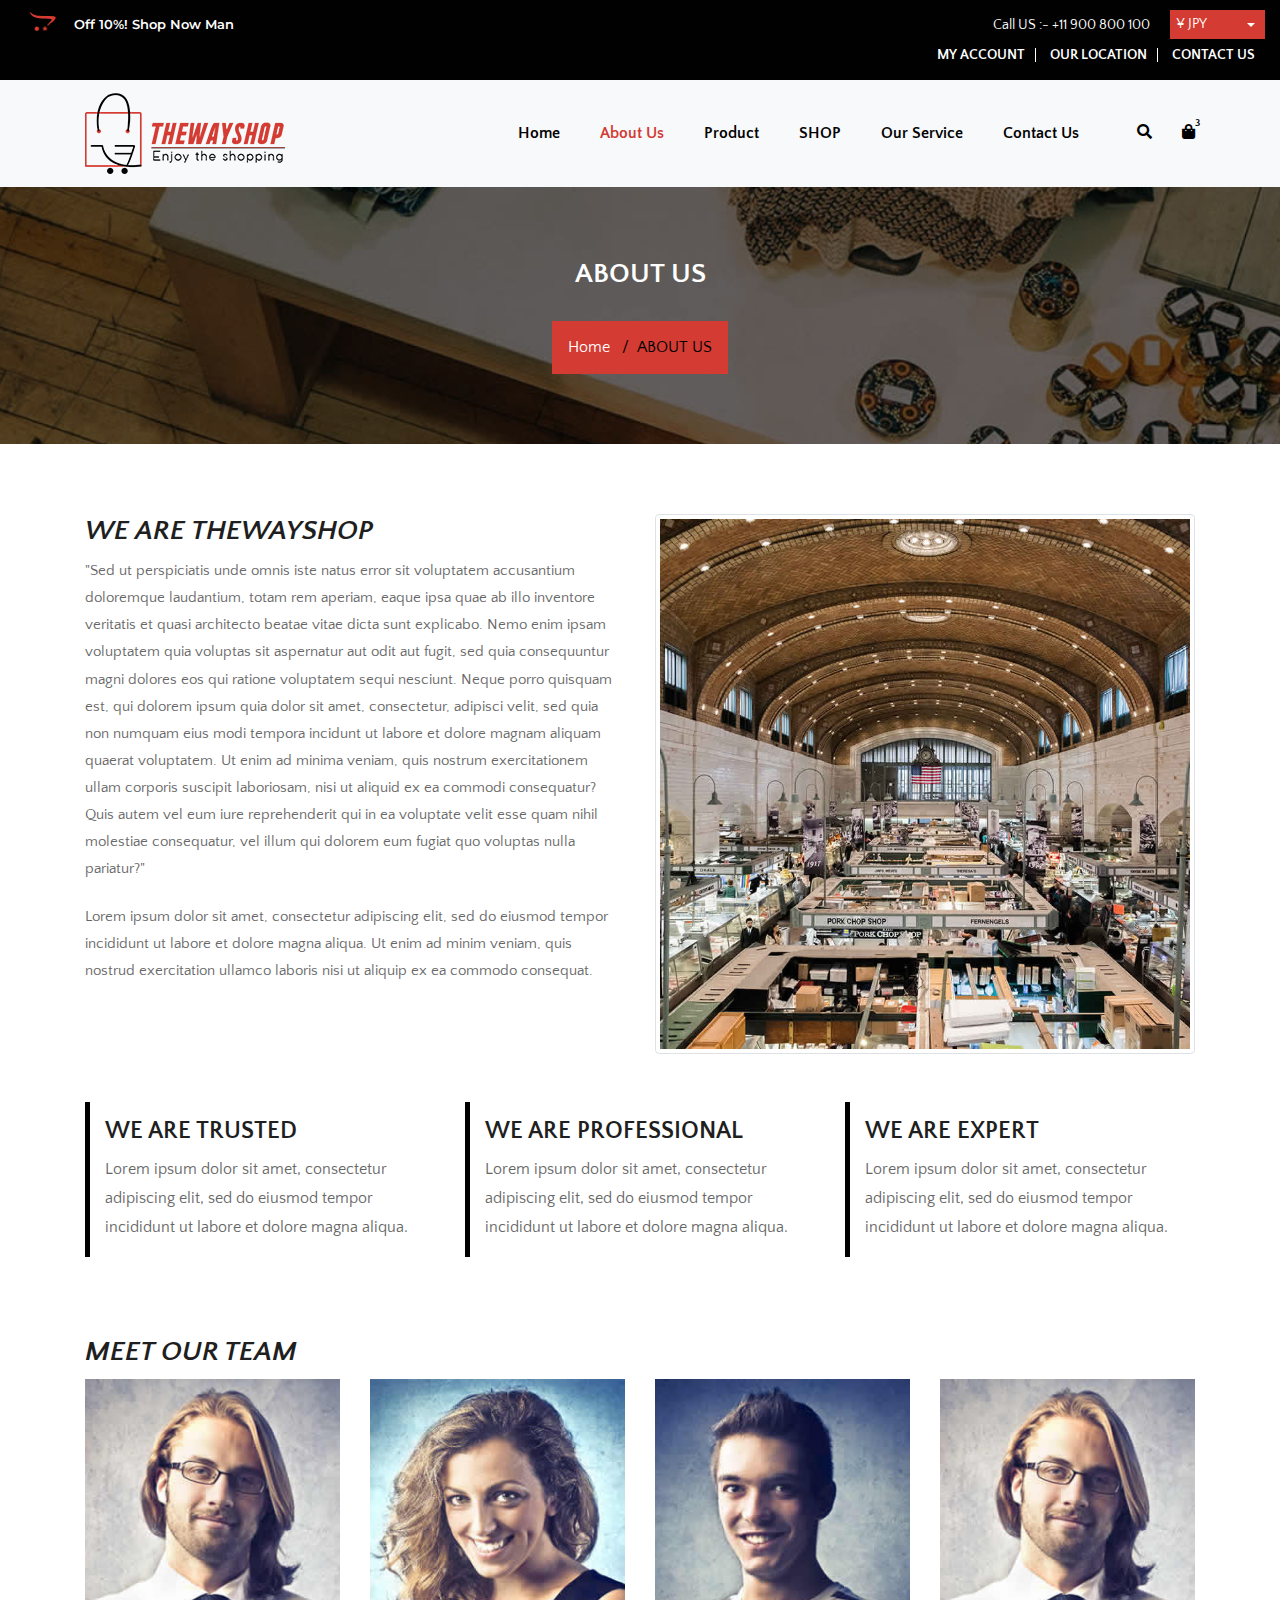
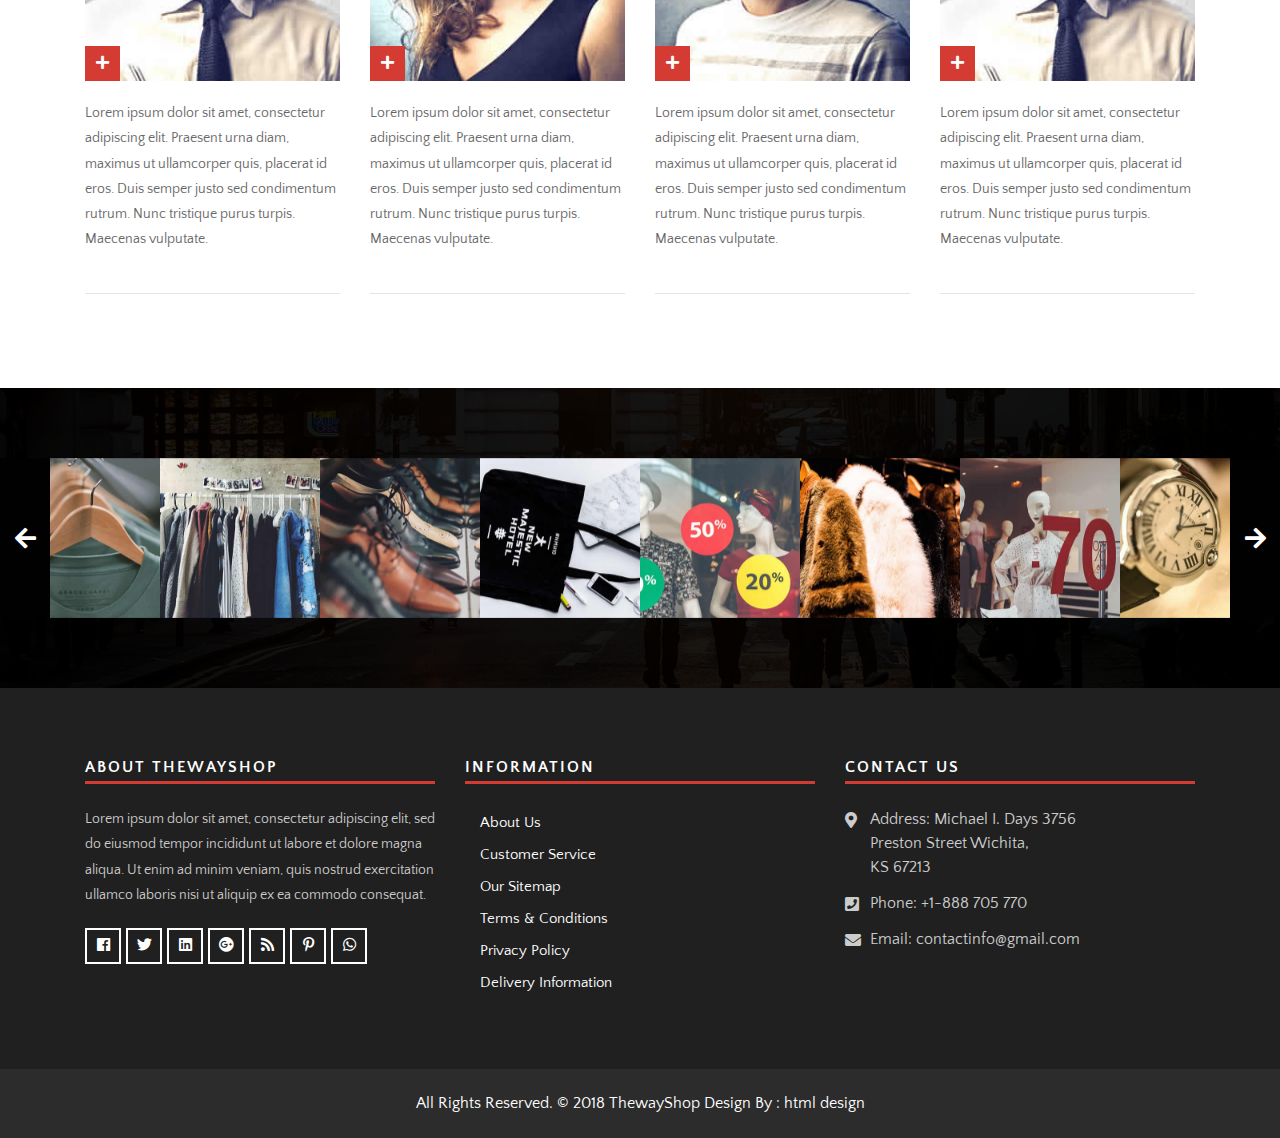
==== commit de61e670: "up" ====
--- a/about.html
+++ b/about.html
@@ -10,14 +10,14 @@
     <meta name="viewport" content="width=device-width, initial-scale=1">
 
     <!-- Site Metas -->
-    <title>Cat Cafe</title>
+    <title>ThewayShop - Ecommerce Bootstrap 4 HTML Template</title>
     <meta name="keywords" content="">
     <meta name="description" content="">
     <meta name="author" content="">
 
     <!-- Site Icons -->
-    <link rel="shortcut icon" href="images/Untitled.jpg" type="image/x-icon">
-    <link rel="apple-touch-icon" href="images/Untitled.jpg">
+    <link rel="shortcut icon" href="images/favicon.ico" type="image/x-icon">
+    <link rel="apple-touch-icon" href="images/apple-touch-icon.png">
 
     <!-- Bootstrap CSS -->
     <link rel="stylesheet" href="css/bootstrap.min.css">
@@ -36,7 +36,67 @@
 </head>
 
 <body>
- 
+
+    <!-- Start Main Top -->
+    <div class="main-top">
+        <div class="container-fluid">
+            <div class="row">
+                <div class="col-lg-6 col-md-6 col-sm-12 col-xs-12">
+                    <div class="text-slid-box">
+                        <div id="offer-box" class="carouselTicker">
+                            <ul class="offer-box">
+                                <li>
+                                    <i class="fab fa-opencart"></i> Off 10%! Shop Now Man
+                                </li>
+                                <li>
+                                    <i class="fab fa-opencart"></i> 50% - 80% off on Fashion
+                                </li>
+                                <li>
+                                    <i class="fab fa-opencart"></i> 20% off Entire Purchase Promo code: offT20
+                                </li>
+                                <li>
+                                    <i class="fab fa-opencart"></i> Off 50%! Shop Now
+                                </li>
+                                <li>
+                                    <i class="fab fa-opencart"></i> Off 10%! Shop Now Man
+                                </li>
+                                <li>
+                                    <i class="fab fa-opencart"></i> 50% - 80% off on Fashion
+                                </li>
+                                <li>
+                                    <i class="fab fa-opencart"></i> 20% off Entire Purchase Promo code: offT20
+                                </li>
+                                <li>
+                                    <i class="fab fa-opencart"></i> Off 50%! Shop Now
+                                </li>
+                            </ul>
+                        </div>
+                    </div>
+                </div>
+                <div class="col-lg-6 col-md-6 col-sm-12 col-xs-12">
+                    <div class="custom-select-box">
+                        <select id="basic" class="selectpicker show-tick form-control" data-placeholder="$ USD">
+						<option>¥ JPY</option>
+						<option>$ USD</option>
+						<option>€ EUR</option>
+					</select>
+                    </div>
+                    <div class="right-phone-box">
+                        <p>Call US :- <a href="#"> +11 900 800 100</a></p>
+                    </div>
+                    <div class="our-link">
+                        <ul>
+                            <li><a href="#">My Account</a></li>
+                            <li><a href="#">Our location</a></li>
+                            <li><a href="#">Contact Us</a></li>
+                        </ul>
+                    </div>
+                </div>
+            </div>
+        </div>
+    </div>
+    <!-- End Main Top -->
+
     <!-- Start Main Top -->
     <header class="main-header">
         <!-- Start Navigation -->
@@ -47,30 +107,84 @@
                     <button class="navbar-toggler" type="button" data-toggle="collapse" data-target="#navbar-menu" aria-controls="navbars-rs-food" aria-expanded="false" aria-label="Toggle navigation">
                     <i class="fa fa-bars"></i>
                 </button>
-                    <a class="navbar-brand" href="index.html"><img src="images/Untitled.jpg" class="logo" alt=""></a>
+                    <a class="navbar-brand" href="index.html"><img src="images/logo.png" class="logo" alt=""></a>
                 </div>
                 <!-- End Header Navigation -->
 
                 <!-- Collect the nav links, forms, and other content for toggling -->
                 <div class="collapse navbar-collapse" id="navbar-menu">
                     <ul class="nav navbar-nav ml-auto" data-in="fadeInDown" data-out="fadeOutUp">
-                        <li class="nav-item active"><a class="nav-link" href="index.html">หน้าหลัก</a></li>
-                        <li class="nav-item"><a class="nav-link" href="about.html">ข้อมูลแมว</a></li>
+                        <li class="nav-item"><a class="nav-link" href="index.html">Home</a></li>
+                        <li class="nav-item active"><a class="nav-link" href="about.html">About Us</a></li>
+                        <li class="dropdown megamenu-fw">
+                            <a href="#" class="nav-link dropdown-toggle arrow" data-toggle="dropdown">Product</a>
+                            <ul class="dropdown-menu megamenu-content" role="menu">
+                                <li>
+                                    <div class="row">
+                                        <div class="col-menu col-md-3">
+                                            <h6 class="title">Top</h6>
+                                            <div class="content">
+                                                <ul class="menu-col">
+                                                    <li><a href="shop.html">Jackets</a></li>
+                                                    <li><a href="shop.html">Shirts</a></li>
+                                                    <li><a href="shop.html">Sweaters & Cardigans</a></li>
+                                                    <li><a href="shop.html">T-shirts</a></li>
+                                                </ul>
+                                            </div>
+                                        </div>
+                                        <!-- end col-3 -->
+                                        <div class="col-menu col-md-3">
+                                            <h6 class="title">Bottom</h6>
+                                            <div class="content">
+                                                <ul class="menu-col">
+                                                    <li><a href="shop.html">Swimwear</a></li>
+                                                    <li><a href="shop.html">Skirts</a></li>
+                                                    <li><a href="shop.html">Jeans</a></li>
+                                                    <li><a href="shop.html">Trousers</a></li>
+                                                </ul>
+                                            </div>
+                                        </div>
+                                        <!-- end col-3 -->
+                                        <div class="col-menu col-md-3">
+                                            <h6 class="title">Clothing</h6>
+                                            <div class="content">
+                                                <ul class="menu-col">
+                                                    <li><a href="shop.html">Top Wear</a></li>
+                                                    <li><a href="shop.html">Party wear</a></li>
+                                                    <li><a href="shop.html">Bottom Wear</a></li>
+                                                    <li><a href="shop.html">Indian Wear</a></li>
+                                                </ul>
+                                            </div>
+                                        </div>
+                                        <div class="col-menu col-md-3">
+                                            <h6 class="title">Accessories</h6>
+                                            <div class="content">
+                                                <ul class="menu-col">
+                                                    <li><a href="shop.html">Bags</a></li>
+                                                    <li><a href="shop.html">Sunglasses</a></li>
+                                                    <li><a href="shop.html">Fragrances</a></li>
+                                                    <li><a href="shop.html">Wallets</a></li>
+                                                </ul>
+                                            </div>
+                                        </div>
+                                        <!-- end col-3 -->
+                                    </div>
+                                    <!-- end row -->
+                                </li>
+                            </ul>
+                        </li>
                         <li class="dropdown">
-                            <a href="#" class="nav-link dropdown-toggle arrow" data-toggle="dropdown">รายการสินค้า</a>
+                            <a href="#" class="nav-link dropdown-toggle arrow" data-toggle="dropdown">SHOP</a>
                             <ul class="dropdown-menu">
-								<li><a href="shop.html">Coffee&Tea</a></li>
-                                <li><a href="shop.html">Bread&Cake</a></li>
-                                <li><a href="shop.html">Cocktail&Smooth</a></li>
-								<li><a href="shop-detail.html">Shop Detail</a></li>
                                 <li><a href="cart.html">Cart</a></li>
                                 <li><a href="checkout.html">Checkout</a></li>
                                 <li><a href="my-account.html">My Account</a></li>
                                 <li><a href="wishlist.html">Wishlist</a></li>
+                                <li><a href="shop-detail.html">Shop Detail</a></li>
                             </ul>
                         </li>
-                        <li class="nav-item"><a class="nav-link" href="gallery.html">Gallery</a></li>
-                        <li class="nav-item"><a class="nav-link" href="contact-us.html">สมัครสมาชิก</a></li>
+                        <li class="nav-item"><a class="nav-link" href="service.html">Our Service</a></li>
+                        <li class="nav-item"><a class="nav-link" href="contact-us.html">Contact Us</a></li>
                     </ul>
                 </div>
                 <!-- /.navbar-collapse -->
@@ -79,13 +193,10 @@
                 <div class="attr-nav">
                     <ul>
                         <li class="search"><a href="#"><i class="fa fa-search"></i></a></li>
-                        <li class="side-menu">
-							<a href="#">
-								<i class="fa fa-shopping-bag"></i>
-								<span class="badge">3</span>
-								<p>My Cart</p>
-							</a>
-						</li>
+                        <li class="side-menu"><a href="#">
+						<i class="fa fa-shopping-bag"></i>
+                            <span class="badge">3</span>
+					</a></li>
                     </ul>
                 </div>
                 <!-- End Atribute Navigation -->
@@ -140,10 +251,10 @@
         <div class="container">
             <div class="row">
                 <div class="col-lg-12">
-                    <h2>Cat</h2>
+                    <h2>ABOUT US</h2>
                     <ul class="breadcrumb">
                         <li class="breadcrumb-item"><a href="#">Home</a></li>
-                        <li class="breadcrumb-item active">Cat</li>
+                        <li class="breadcrumb-item active">ABOUT US</li>
                     </ul>
                 </div>
             </div>
@@ -154,16 +265,50 @@
     <!-- Start About Page  -->
     <div class="about-box-main">
         <div class="container">
-            
+            <div class="row">
+                <div class="col-lg-6">
+                    <h2 class="noo-sh-title">We are <span>ThewayShop</span></h2>
+                    <p>"Sed ut perspiciatis unde omnis iste natus error sit voluptatem accusantium doloremque laudantium, totam rem aperiam, eaque ipsa quae ab illo inventore veritatis et quasi architecto beatae vitae dicta sunt explicabo. Nemo enim ipsam
+                        voluptatem quia voluptas sit aspernatur aut odit aut fugit, sed quia consequuntur magni dolores eos qui ratione voluptatem sequi nesciunt. Neque porro quisquam est, qui dolorem ipsum quia dolor sit amet, consectetur, adipisci velit,
+                        sed quia non numquam eius modi tempora incidunt ut labore et dolore magnam aliquam quaerat voluptatem. Ut enim ad minima veniam, quis nostrum exercitationem ullam corporis suscipit laboriosam, nisi ut aliquid ex ea commodi consequatur?
+                        Quis autem vel eum iure reprehenderit qui in ea voluptate velit esse quam nihil molestiae consequatur, vel illum qui dolorem eum fugiat quo voluptas nulla pariatur?"</p>
+                    <p>Lorem ipsum dolor sit amet, consectetur adipiscing elit, sed do eiusmod tempor incididunt ut labore et dolore magna aliqua. Ut enim ad minim veniam, quis nostrud exercitation ullamco laboris nisi ut aliquip ex ea commodo consequat.
+                        </p>
+                </div>
+                <div class="col-lg-6">
+                    <div class="banner-frame"> <img class="img-thumbnail img-fluid" src="images/about-img.jpg" alt="" />
+                    </div>
+                </div>
+            </div>
+            <div class="row my-5">
+                <div class="col-sm-6 col-lg-4">
+                    <div class="service-block-inner">
+                        <h3>We are Trusted</h3>
+                        <p>Lorem ipsum dolor sit amet, consectetur adipiscing elit, sed do eiusmod tempor incididunt ut labore et dolore magna aliqua. </p>
+                    </div>
+                </div>
+                <div class="col-sm-6 col-lg-4">
+                    <div class="service-block-inner">
+                        <h3>We are Professional</h3>
+                        <p>Lorem ipsum dolor sit amet, consectetur adipiscing elit, sed do eiusmod tempor incididunt ut labore et dolore magna aliqua. </p>
+                    </div>
+                </div>
+                <div class="col-sm-6 col-lg-4">
+                    <div class="service-block-inner">
+                        <h3>We are Expert</h3>
+                        <p>Lorem ipsum dolor sit amet, consectetur adipiscing elit, sed do eiusmod tempor incididunt ut labore et dolore magna aliqua. </p>
+                    </div>
+                </div>
+            </div>
             <div class="row my-4">
                 <div class="col-12">
-                    <h2 class="noo-sh-title">Cat in Cafe</h2>
+                    <h2 class="noo-sh-title">Meet Our Team</h2>
                 </div>
                 <div class="col-sm-6 col-lg-3">
                     <div class="hover-team">
-                        <div class="our-team"> <img src="images/cat-551554__480.jpg" alt="" />
+                        <div class="our-team"> <img src="images/img-1.jpg" alt="" />
                             <div class="team-content">
-                                <h3 class="title">Tommy</h3> <span class="post"></span> </div>
+                                <h3 class="title">Williamson</h3> <span class="post">Web Developer</span> </div>
                             <ul class="social">
                                 <li>
                                     <a href="#" class="fab fa-facebook"></a>
@@ -187,9 +332,9 @@
                 </div>
                 <div class="col-sm-6 col-lg-3">
                     <div class="hover-team">
-                        <div class="our-team"> <img src="images/245991163_4788145041217312_4440868421885119569_n.jpg" alt="" />
+                        <div class="our-team"> <img src="images/img-2.jpg" alt="" />
                             <div class="team-content">
-                                <h3 class="title">tiana</h3> <span class="post"></span> </div>
+                                <h3 class="title">Kristiana</h3> <span class="post">Web Developer</span> </div>
                             <ul class="social">
                                 <li>
                                     <a href="#" class="fab fa-facebook"></a>
@@ -213,9 +358,9 @@
                 </div>
                 <div class="col-sm-6 col-lg-3">
                     <div class="hover-team">
-                        <div class="our-team"> <img src="images/247598284_4789025551129261_2704024340116946213_n.jpg" alt="" height="220px"/>
+                        <div class="our-team"> <img src="images/img-3.jpg" alt="" />
                             <div class="team-content">
-                                <h3 class="title">Jiyo</h3> <span class="post"></span> </div>
+                                <h3 class="title">Steve Thomas</h3> <span class="post">Web Developer</span> </div>
                             <ul class="social">
                                 <li>
                                     <a href="#" class="fab fa-facebook"></a>
@@ -239,9 +384,9 @@
                 </div>
                 <div class="col-sm-6 col-lg-3">
                     <div class="hover-team">
-                        <div class="our-team"> <img src="images/251046779_4799453060086510_3869613501492987994_n.jpg" alt="" />
+                        <div class="our-team"> <img src="images/img-1.jpg" alt="" />
                             <div class="team-content">
-                                <h3 class="title">Hime</h3> <span class="post"></span> </div>
+                                <h3 class="title">Williamson</h3> <span class="post">Web Developer</span> </div>
                             <ul class="social">
                                 <li>
                                     <a href="#" class="fab fa-facebook"></a>
@@ -267,6 +412,150 @@
         </div>
     </div>
     <!-- End About Page -->
+
+    <!-- Start Instagram Feed  -->
+    <div class="instagram-box">
+        <div class="main-instagram owl-carousel owl-theme">
+            <div class="item">
+                <div class="ins-inner-box">
+                    <img src="images/instagram-img-01.jpg" alt="" />
+                    <div class="hov-in">
+                        <a href="#"><i class="fab fa-instagram"></i></a>
+                    </div>
+                </div>
+            </div>
+            <div class="item">
+                <div class="ins-inner-box">
+                    <img src="images/instagram-img-02.jpg" alt="" />
+                    <div class="hov-in">
+                        <a href="#"><i class="fab fa-instagram"></i></a>
+                    </div>
+                </div>
+            </div>
+            <div class="item">
+                <div class="ins-inner-box">
+                    <img src="images/instagram-img-03.jpg" alt="" />
+                    <div class="hov-in">
+                        <a href="#"><i class="fab fa-instagram"></i></a>
+                    </div>
+                </div>
+            </div>
+            <div class="item">
+                <div class="ins-inner-box">
+                    <img src="images/instagram-img-04.jpg" alt="" />
+                    <div class="hov-in">
+                        <a href="#"><i class="fab fa-instagram"></i></a>
+                    </div>
+                </div>
+            </div>
+            <div class="item">
+                <div class="ins-inner-box">
+                    <img src="images/instagram-img-05.jpg" alt="" />
+                    <div class="hov-in">
+                        <a href="#"><i class="fab fa-instagram"></i></a>
+                    </div>
+                </div>
+            </div>
+            <div class="item">
+                <div class="ins-inner-box">
+                    <img src="images/instagram-img-06.jpg" alt="" />
+                    <div class="hov-in">
+                        <a href="#"><i class="fab fa-instagram"></i></a>
+                    </div>
+                </div>
+            </div>
+            <div class="item">
+                <div class="ins-inner-box">
+                    <img src="images/instagram-img-07.jpg" alt="" />
+                    <div class="hov-in">
+                        <a href="#"><i class="fab fa-instagram"></i></a>
+                    </div>
+                </div>
+            </div>
+            <div class="item">
+                <div class="ins-inner-box">
+                    <img src="images/instagram-img-08.jpg" alt="" />
+                    <div class="hov-in">
+                        <a href="#"><i class="fab fa-instagram"></i></a>
+                    </div>
+                </div>
+            </div>
+            <div class="item">
+                <div class="ins-inner-box">
+                    <img src="images/instagram-img-09.jpg" alt="" />
+                    <div class="hov-in">
+                        <a href="#"><i class="fab fa-instagram"></i></a>
+                    </div>
+                </div>
+            </div>
+            <div class="item">
+                <div class="ins-inner-box">
+                    <img src="images/instagram-img-05.jpg" alt="" />
+                    <div class="hov-in">
+                        <a href="#"><i class="fab fa-instagram"></i></a>
+                    </div>
+                </div>
+            </div>
+        </div>
+    </div>
+    <!-- End Instagram Feed  -->
+
+
+    <!-- Start Footer  -->
+    <footer>
+        <div class="footer-main">
+            <div class="container">
+                <div class="row">
+                    <div class="col-lg-4 col-md-12 col-sm-12">
+                        <div class="footer-widget">
+                            <h4>About ThewayShop</h4>
+                            <p>Lorem ipsum dolor sit amet, consectetur adipiscing elit, sed do eiusmod tempor incididunt ut labore et dolore magna aliqua. Ut enim ad minim veniam, quis nostrud exercitation ullamco laboris nisi ut aliquip ex ea commodo consequat.
+                                </p>
+                            <ul>
+                                <li><a href="#"><i class="fab fa-facebook" aria-hidden="true"></i></a></li>
+                                <li><a href="#"><i class="fab fa-twitter" aria-hidden="true"></i></a></li>
+                                <li><a href="#"><i class="fab fa-linkedin" aria-hidden="true"></i></a></li>
+                                <li><a href="#"><i class="fab fa-google-plus" aria-hidden="true"></i></a></li>
+                                <li><a href="#"><i class="fa fa-rss" aria-hidden="true"></i></a></li>
+                                <li><a href="#"><i class="fab fa-pinterest-p" aria-hidden="true"></i></a></li>
+                                <li><a href="#"><i class="fab fa-whatsapp" aria-hidden="true"></i></a></li>
+                            </ul>
+                        </div>
+                    </div>
+                    <div class="col-lg-4 col-md-12 col-sm-12">
+                        <div class="footer-link">
+                            <h4>Information</h4>
+                            <ul>
+                                <li><a href="#">About Us</a></li>
+                                <li><a href="#">Customer Service</a></li>
+                                <li><a href="#">Our Sitemap</a></li>
+                                <li><a href="#">Terms &amp; Conditions</a></li>
+                                <li><a href="#">Privacy Policy</a></li>
+                                <li><a href="#">Delivery Information</a></li>
+                            </ul>
+                        </div>
+                    </div>
+                    <div class="col-lg-4 col-md-12 col-sm-12">
+                        <div class="footer-link-contact">
+                            <h4>Contact Us</h4>
+                            <ul>
+                                <li>
+                                    <p><i class="fas fa-map-marker-alt"></i>Address: Michael I. Days 3756 <br>Preston Street Wichita,<br> KS 67213 </p>
+                                </li>
+                                <li>
+                                    <p><i class="fas fa-phone-square"></i>Phone: <a href="tel:+1-888705770">+1-888 705 770</a></p>
+                                </li>
+                                <li>
+                                    <p><i class="fas fa-envelope"></i>Email: <a href="mailto:contactinfo@gmail.com">contactinfo@gmail.com</a></p>
+                                </li>
+                            </ul>
+                        </div>
+                    </div>
+                </div>
+            </div>
+        </div>
+    </footer>
+    <!-- End Footer  -->
 
     <!-- Start copyright  -->
     <div class="footer-copyright">
--- a/css/style.css
+++ b/css/style.css
@@ -2,15 +2,15 @@
     IMPORT FONTS
 -------------------------------------------------------------------*/
 
-@import url('https://fonts.googleapis.com/css?family=Poppins:400,500,600,700,800');
-@import url('https://fonts.googleapis.com/css?family=Dosis:200,300,400,500,600,700');
+@import url('https://fonts.googleapis.com/css?family=Montserrat:400,500,600,600i,700,700i,800,800i');
+@import url('https://fonts.googleapis.com/css?family=Quattrocento+Sans:400,400i,700,700i');
 
 
 /*
 
-    font-family: 'Poppins', sans-serif;
-
-    font-family: 'Dosis', sans-serif;
+    font-family: 'Montserrat', sans-serif;
+
+    font-family: 'Quattrocento Sans', sans-serif;
 
 */
 
@@ -35,7 +35,7 @@
  body {
      color: #666666;
      font-size: 15px;
-     font-family: 'Dosis', sans-serif;
+     font-family: 'Quattrocento Sans', sans-serif;
      line-height: 1.80857;
 }
  a {
@@ -150,34 +150,34 @@
      width: 32px;
      height: 32px;
      text-align: center;
-     line-height: 5px;
-     background: #05d5fa;
+     line-height: 30px;
+     background: #d33b33;
      color: #ffffff;
      cursor: pointer;
      border: 0;
-     border-radius: 0px;
+     border-radius: 2px;
      text-decoration: none;
      transition: opacity 0.2s ease-out;
-     font-size: 28px;
+     font-size: 30px;
 }
 /*------------------------------------------------------------------ HEADER -------------------------------------------------------------------*/
  .main-top{
-     background: #000000;
+     background: #010101;
      padding: 10px 0px;
 }
  .custom-select-box{
-     float: left;
+     float: right;
      width: 95px;
-     margin-right: 10px;
-}
-.custom-select-box .form-control{
+     margin-left: 20px;
+}
+ .custom-select-box .form-control{
      background: none;
      border: none;
 }
  .custom-select-box .bootstrap-select .btn-light{
      padding: 4px;
      font-size: 14px;
-     background: #05d5fa;
+     background: #d33b33;
      color: #fff;
      border: none;
      border-radius: 0px;
@@ -213,8 +213,8 @@
      border-radius: 0px;
 }
  .right-phone-box{
-     float: left;
-     margin-right: 10px;
+     float: right;
+     margin-left: 10px;
 }
  .right-phone-box p{
      margin: 0px;
@@ -226,24 +226,24 @@
      color: #ffffff;
 }
  .right-phone-box p a:hover{
-     color: #05d5fa;
+     color: #d33b33;
 }
  .offer-box,.slide {
      color: #FFFFFF;
      font-size: 13px;
      padding: 2px 15px;
-     font-family: 'Poppins', sans-serif;
+     font-family: 'Montserrat', sans-serif;
 }
  .offer-box li {
      font-weight: 600;
 }
  .offer-box li i{
      margin-right: 15px;
-     color: #05d5fa;
+     color: #d33b33;
      font-size: 20px;
 }
  .our-link{
-     float: left;
+     float: right;
 }
  .our-link ul li{
      display: inline-block;
@@ -261,64 +261,18 @@
      font-size: 14px;
 }
  .our-link ul li a:hover{
-     color: #05d5fa;
+     color: #d33b33;
 }
  .our-link ul li:last-child{
      border: none;
 }
-.login-box{
-    float: right;
-    width: 120px;
-    margin-left: 20px;
-}
-
-.login-box .form-control{
-     background: none;
-     border: none;
-}
- .login-box .bootstrap-select .btn-light{
-     padding: 4px;
-     font-size: 14px;
-     background: #05d5fa;
-     color: #fff;
-     border: none;
-     border-radius: 0px;
-}
- .login-box .bootstrap-select .btn-light span{
-     padding: 2px;
-     line-height: 15px;
-}
-.login-box .dropdown-toggle::after {
-     display: inline-block;
-     width: 0;
-     height: 0;
-     margin-left: .255em;
-     vertical-align: .255em;
-     content: "";
-     border-top: .3em solid;
-     border-right: .3em solid transparent;
-     border-bottom: 0;
-     border-left: .3em solid transparent;
-     position: absolute;
-     top: 13px;
-     right: 10px;
-}
-
-.login-box .dropdown-item{
-	padding: 5px 10px;
-}
-
-.bootstrap-select.btn-group .dropdown-menu a.dropdown-item span.dropdown-item-inner span.text{
-	font-size: 13px;
-}
-
  .main-header{
 }
  .search a{
-     color: #05d5fa;
+     color: #d33b33;
 }
  .attr-nav > ul > li > a:hover{
-     color: #05d5fa;
+     color: #d33b33;
 }
  nav.navbar.bootsnav ul.nav > li > a{
      margin: 0px;
@@ -330,7 +284,7 @@
 }
  ul.cart-list > li.total > .btn{
      border-bottom: solid 1px #cfcfcf !important;
-     color: #000000 ;
+     color: #010101 ;
      padding: 10px 15px;
      border: none;
      font-weight: 700;
@@ -507,24 +461,23 @@
      position: relative;
      font-weight: 700;
      font-size: 16px;
-     color: #000000;
-	 text-transform: uppercase;
-     padding-top: 10px;
-     padding-bottom: 10px;
+     color: #010101;
+     padding-top: 30px;
+     padding-bottom: 30px;
      padding-left: 10px;
      padding-right: 30px;
 }
  nav.navbar.bootsnav ul.nav li.active > a{
-     color: #05d5fa;
+     color: #d33b33;
 }
  nav.navbar.bootsnav ul.nav li.active > a:hover{
-     color: #05d5fa;
+     color: #d33b33;
 }
  nav.navbar.bootsnav ul.nav li > a:hover{
-     color: #05d5fa;
+     color: #d33b33;
 }
  nav.navbar.bootsnav ul.nav li.megamenu-fw > a:hover{
-     color: #05d5fa;
+     color: #d33b33;
 }
  @media (min-width: 1024px) {
      nav.navbar.navbar-inverse ul.nav .dropdown-menu{
@@ -600,24 +553,17 @@
      vertical-align: inherit;
      position: absolute;
      right: 10px;
-     top: 10px;
+     top: 28px;
 }
  .dropdown-toggle::after{
      display: none;
 }
  nav.navbar.bootsnav ul.navbar-nav li.dropdown ul.dropdown-menu li a{
      display: block;
-	 padding: 6px 25px;
-}
-
- nav.navbar.bootsnav ul.navbar-nav li.dropdown ul.dropdown-menu li a:hover{
-	 
- }
+}
  nav.navbar.bootsnav li.dropdown ul.dropdown-menu{
+     border: solid 1px #e0e0e0;
      left: auto;
-}
-.custom-select-box .dropdown-item{
-	padding: 5px 10px;
 }
  .btn-cart{
 }
@@ -626,13 +572,10 @@
      font-weight: 700;
 }
  .cart-list h6 a:hover{
-     color: #05d5fa;
+     color: #d33b33;
 }
  ul.cart-list p .price{
      font-weight: normal;
-}
-.side-menu p{
-	display: inline-block;
 }
  .col-menu .title{
      font-size: 20px;
@@ -646,7 +589,7 @@
      transform: perspective(1px) translateZ(0);
      box-shadow: 0 0 1px rgba(0, 0, 0, 0);
      position: relative;
-     background: #05d5fa;
+     background: #d33b33;
      -webkit-transition-property: color;
      transition-property: color;
      -webkit-transition-duration: 0.3s;
@@ -655,31 +598,31 @@
      box-shadow: none;
 }
  .hvr-hover::after {
-    content: "";
-	position: absolute;
-	z-index: -1;
-	top: 0;
-	left: 0;
-	right: 0;
-	bottom: 0;
-	background: #000000;
-	border-radius: 100%;
-	-webkit-transform: scale(0);
-	transform: scale(0);
-	-webkit-transition-property: transform;
-	transition-property: transform;
-	-webkit-transition-duration: 0.3s;
-	transition-duration: 0.3s;
-	-webkit-transition-timing-function: ease-out;
-	transition-timing-function: ease-out;
+     content: "";
+     position: absolute;
+     z-index: -1;
+     top: 0;
+     bottom: 0;
+     left: 0;
+     right: 0;
+     background: #010101;
+     -webkit-transform: scaleY(0);
+     transform: scaleY(0);
+     -webkit-transform-origin: 50%;
+     transform-origin: 50%;
+     -webkit-transition-property: transform;
+     transition-property: transform;
+     -webkit-transition-duration: 0.3s;
+     transition-duration: 0.3s;
+     -webkit-transition-timing-function: ease-out;
+     transition-timing-function: ease-out;
 }
  .hvr-hover:hover::after{
-     -webkit-transform: scale(2);
-	 transform: scale(2);
+     -webkit-transform: scaleY(1);
+     transform: scaleY(1);
      color: #ffffff;
 }
  .hvr-hover{
-	 overflow: hidden;
 }
  ul.cart-list > li.total > .btn:hover{
      color: #ffffff;
@@ -742,7 +685,7 @@
      height: 100vh;
 }
  .slides-navigation a {
-     background: #05d5fa;
+     background: #d33b33;
      position: absolute;
      height: 70px;
      width: 70px;
@@ -758,7 +701,7 @@
      font-size: 40px;
 }
  .slides-navigation a:hover {
-     background: #000000;
+     background: #010101;
 }
  .cover-slides .container{
      height: 100%;
@@ -783,7 +726,7 @@
      opacity: 0.5;
 }
  .cover-slides h1{
-     font-family: 'Poppins', sans-serif;
+     font-family: 'Montserrat', sans-serif;
      font-weight: 500;
      font-size: 64px;
      color: #fff;
@@ -795,11 +738,10 @@
 }
  .slides-pagination a{
      border: 2px solid #ffffff;
-	 border-radius: 6px;
 }
  .slides-pagination a.current{
-     background: #05d5fa;
-     border: 2px solid #05d5fa;
+     background: #d33b33;
+     border: 2px solid #d33b33;
 }
  .cover-slides p a{
      font-size: 24px;
@@ -817,10 +759,9 @@
      position: relative;
      padding: 3px;
      overflow: hidden;
-     border: 0px solid #000000;
-	 box-shadow: 9px 9px 30px 0px rgba(0, 0, 0, 0.3);
-	-webkit-transition: all 0.3s ease;
-	transition: all 0.3s ease-in-out 0s;
+     border: 1px solid #010101;
+     -webkit-transition: background 0.4s 0.5s;
+     transition: background 0.4s 0.5s;
 }
  .shop-cat-box img{
      margin: -10px 0 0 -10px;
@@ -852,31 +793,8 @@
      color: #ffffff;
      font-size: 18px;
      font-weight: 700;
-     padding: 12px 0px;
-}
-
-.box-add-products{
-	padding: 70px 0px;
-	background-color: #f4f4f4;
-}
-
-.offer-box{
-	position: relative;
-	overflow: hidden;
-}
-
-.offer-box-products{
-	box-shadow: 0px 0px 15px 0px rgba(0, 0, 0, 0.1);
-	-webkit-transition: all 0.3s ease;
-	transition: all 0.3s ease-in-out 0s;
-}
-
-.offer-box-products:hover{
-	-webkit-transform: translateY(6px);
-	transform: translateY(6px);
-	box-shadow: 0px 9px 15px 0px rgba(0, 0, 0, 0.1);
-}
-
+     padding: 8px 0px;
+}
 /*------------------------------------------------------------------ Products -------------------------------------------------------------------*/
  .title-all{
      margin-bottom: 30px;
@@ -884,7 +802,7 @@
  .title-all h1{
      font-size: 32px;
      font-weight: 700;
-     color: #000000;
+     color: #010101;
 }
  .title-all p{
      color: #999999;
@@ -900,7 +818,7 @@
      display: inline-block;
 }
  .filter-button-group button{
-     background: #05d5fa;
+     background: #d33b33;
      color: #ffffff;
      border: none;
      cursor: pointer;
@@ -908,7 +826,7 @@
      font-size: 18px;
 }
  .filter-button-group button.active{
-     background: #000000;
+     background: #010101;
 }
  .filter-button-group button{
 }
@@ -933,14 +851,14 @@
      z-index:8;
 }
  .type-lb .sale{
-     background: #05d5fa;
+     background: red;
      color: #ffffff;
      padding: 2px 10px;
      font-weight: 700;
      text-transform: uppercase;
 }
  .type-lb .new{
-     background: #000000;
+     background: #010101;
      color: #ffffff;
      padding: 2px 10px;
      font-weight: 700;
@@ -957,11 +875,8 @@
 }
  .why-text h5{
      font-size: 18px;
-     font-family: 'Poppins', sans-serif;
-     padding: 4px;
-	 display: inline-block;
-	 background: #05d5fa;
-	 color: #ffffff;
+     font-family: 'Montserrat', sans-serif;
+     padding: 0px;
      font-weight: 600;
 }
  .mask-icon{
@@ -974,12 +889,9 @@
 }
  .mask-icon ul{
      display: inline-block;
-	 position: absolute;
-	 bottom: 0;
-	 right: 0;
 }
  .mask-icon ul li{
-     background: #05d5fa;
+     background: #d33b33;
 }
  .mask-icon ul li a{
      color: #ffffff;
@@ -987,20 +899,20 @@
      display: block;
 }
  .mask-icon a.cart{
-     background: #05d5fa;
+     background: #d33b33;
      position: absolute;
      bottom: 0;
-     left: 0px;
+     right: 0px;
      padding: 10px 20px;
      font-weight: 700;
      color: #ffffff;
 }
  .mask-icon a.cart:hover{
-     background: #000000;
+     background: #010101;
      color: #ffffff;
 }
  .mask-icon ul li a:hover{
-     background: #000000;
+     background: #010101;
      color: #ffffff;
 }
  .products-single .mask-icon{
@@ -1090,10 +1002,6 @@
          -webkit-transform: translateY(0px);
     }
 }
-
-
-
-
 /*------------------------------------------------------------------ Blog -------------------------------------------------------------------*/
  .latest-blog{
      padding: 70px 0px;
@@ -1109,29 +1017,25 @@
      position: relative;
 }
  .title-blog{
-     padding: 40px 30px 40px 30px;
+     padding: 30px 15px 30px 45px;
 }
  .title-blog h3{
      font-size: 20px;
      font-weight: 700;
-     color: #000000;
+     color: #010101;
 }
  .title-blog p{
      margin: 0px;
 }
  .option-blog {
      position: absolute;
-     bottom: 0px;
+     top: 0px;
      left: 0px;
-	 right: 0px;
-	 margin: 0 auto;
-	 text-align: center;
-}
- .option-blog li{
-	 display: inline-block;
- }
+     top: 50%;
+     transform: translate(0%,-50%);
+}
  .option-blog li a{
-     background: #000000;
+     background: #010101;
      display: inline-block;
      font-size: 18px;
      color: #ffffff;
@@ -1141,30 +1045,25 @@
      line-height: 34px;
 }
  .option-blog li a:hover{
-     background: #05d5fa;
+     background: #d33b33;
      color: #ffffff;
 }
  .tooltip-inner {
-     background-color: #05d5fa;
+     background-color: #d33b33;
 }
  .tooltip.bs-tooltip-right .arrow:before {
-     border-right-color: #05d5fa !important;
+     border-right-color: #d33b33 !important;
      padding-top: 0px !important;
      top: 0px !important;
 }
  .tooltip.bs-tooltip-left .arrow:before {
-     border-left-color: #05d5fa !important;
-	 padding-top: 0px !important;
-	 padding-right: 5px !important;
-     top: 0px !important;
+     border-right-color: #d33b33 !important;
 }
  .tooltip.bs-tooltip-bottom .arrow:before {
-     border-right-color: #05d5fa !important;
+     border-right-color: #d33b33 !important;
 }
  .tooltip.bs-tooltip-top .arrow:before {
-     border-top-color: #05d5fa !important;
-	 padding-top: 0px !important;
-     top: 0px !important;
+     border-right-color: #d33b33 !important;
 }
 /*------------------------------------------------------------------ Instagram Feed -------------------------------------------------------------------*/
  .instagram-box{
@@ -1189,7 +1088,7 @@
      z-index: 0;
 }
  .main-instagram.owl-carousel .owl-nav button.owl-prev{
-     background: #000000;
+     background: #010101;
      position: absolute;
      z-index: 1;
      display: block;
@@ -1209,7 +1108,7 @@
      transition: all 0.3s ease;
 }
  .main-instagram.owl-carousel .owl-nav button.owl-next{
-     background: #000000;
+     background: #010101;
      position: absolute;
      z-index: 1;
      display: block;
@@ -1229,7 +1128,7 @@
      transition: all 0.3s ease;
 }
  .main-instagram.owl-carousel .owl-nav button.owl-next:hover, .main-instagram.owl-carousel .owl-nav button.owl-prev:hover{
-     background: #05d5fa;
+     background: #d33b33;
 }
  .ins-inner-box{
      position: relative;
@@ -1255,7 +1154,7 @@
      height: 100%;
 }
  .hov-in i{
-     color: #000000;
+     color: #010101;
      font-size: 48px;
      position: relative;
      z-index: 2;
@@ -1270,77 +1169,40 @@
 /*------------------------------------------------------------------ Footer Main -------------------------------------------------------------------*/
  .footer-main{
      padding: 70px 0px;
-     background: #010101;
-}
-.footer-main hr{
-	border-top: 1px solid rgba(255,255,255,.6);
-}
-.footer-top-box{
-	margin-bottom: 30px;
-}
-.footer-top-box h3{
-	color: #ffffff;
-	position: relative;
-	font-size: 20px;
-}
-.footer-top-box h3::before {
-    border-bottom: 2px solid #b0b435;
-    content: "";
-    height: 3px;
-    width: 50%;
-    position: absolute;
-    bottom: 3px;
-    left: 0px;
-}
-.list-time{
-	margin-top: 15px;
-}
-.footer-top-box .list-time li{
-	color: #ffffff;
-	font-size: 16px;
-	display: block;
-	float: none;
-}
-
-.newsletter-box{
-	margin-top: 15px;
-	position: relative;
-}
-.newsletter-box input{
-	height: 40px;
-	border: none;
-	padding: 0 10px;
-	background: transparent;
-	border-radius: 0;
-	background: #fff;
-	padding: 0 20px;
-	width: 100%;
-}
-.newsletter-box i{
-	position: absolute;
-	right: 15px;
-	top: 10px;
-	font-size: 20px;
-}
-.newsletter-box button{	
-	color: #ffffff;
-	font-size: 16px;
-	font-weight: 500;
-	
-}
- .footer-top-box p{
-	 padding-bottom: 15px;
-	 color: #cccccc;
- }
-
- .footer-top-box ul{
+     background: #202020;
+}
+ .footer-widget h4 {
+     color: #ffffff;
+     font-size: 16px;
+     text-transform: uppercase;
+     letter-spacing: 2px;
+     margin-bottom: 20px;
+     position: relative;
+     font-weight: 700;
+}
+ .footer-widget h4::before {
+     border-bottom: 3px solid #d33b33;
+     content: "";
+     height: 3px;
+     width: 100%;
+     position: absolute;
+     bottom: 3px;
+     left: 0px;
+}
+ .footer-widget p {
+     color: #cccccc;
+     font-weight: 400;
+     font-size: 14px;
+     padding-bottom: 20px;
+}
+ .footer-widget ul{
      display: inline-block;
 }
- .footer-top-box ul li {
+ .footer-widget ul li {
      float: left;
      margin-right: 5px;
 }
- .footer-top-box ul li a {
+ .footer-widget ul li a {
      color: #ffffff;
      display: inline-block;
      width: 36px;
@@ -1349,14 +1211,13 @@
      text-align: center;
      line-height: 32px;
 }
- .footer-top-box ul li a:hover {
-     color: #05d5fa;
-     border-color: #05d5fa;
-}
-.footer-widget, .footer-link, .footer-link-contact{
-	margin-top: 15px;
-}
- .footer-widget h4 {
+ .footer-widget ul li a:hover {
+     color: #d33b33;
+     border-color: #d33b33;
+}
+ .footer-link{
+}
+ .footer-link h4{
      color: #ffffff;
      font-size: 16px;
      text-transform: uppercase;
@@ -1365,35 +1226,8 @@
      position: relative;
      font-weight: 700;
 }
- .footer-widget h4::before {
-     border-bottom: 3px solid #05d5fa;
-     content: "";
-     height: 3px;
-     width: 100%;
-     position: absolute;
-     bottom: 3px;
-     left: 0px;
-}
- .footer-widget p {
-     color: #cccccc;
-     font-weight: 400;
-     font-size: 14px;
-     padding-bottom: 20px;
-}
-
- .footer-link{
-}
- .footer-link h4{
-     color: #ffffff;
-     font-size: 16px;
-     text-transform: uppercase;
-     letter-spacing: 2px;
-     margin-bottom: 20px;
-     position: relative;
-     font-weight: 700;
-}
  .footer-link h4::before {
-     border-bottom: 3px solid #b0b435;
+     border-bottom: 3px solid #d33b33;
      content: "";
      height: 3px;
      width: 100%;
@@ -1422,7 +1256,7 @@
      content: "\f105";
      position: absolute;
      left: 5px;
-     line-height: 35px;
+     line-height: 30px;
      font-size: 16px;
      transition: all .3s ease-in-out;
      -webkit-transition: all .3s ease-in-out;
@@ -1434,8 +1268,8 @@
      left: 5px;
 }
  .footer-link ul li a:hover {
-     color: #05d5fa;
-     border-color: #05d5fa;
+     color: #d33b33;
+     border-color: #d33b33;
      padding-left: 20px;
 }
  .footer-link-contact h4{
@@ -1448,7 +1282,7 @@
      font-weight: 700;
 }
  .footer-link-contact h4::before {
-     border-bottom: 3px solid #05d5fa;
+     border-bottom: 3px solid #d33b33;
      content: "";
      height: 3px;
      width: 100%;
@@ -1481,11 +1315,11 @@
      color: #cccccc;
 }
  .footer-link-contact ul li p a:hover{
-     color: #05d5fa;
+     color: #d33b33;
 }
 /*------------------------------------------------------------------ Copyright -------------------------------------------------------------------*/
  .footer-copyright{
-     background: #060606;
+     background: #2c2c2c;
      padding: 20px 0px;
      position: relative;
 }
@@ -1498,7 +1332,7 @@
      color: #ffffff;
 }
  .footer-copyright p a:hover{
-     color: #05d5fa;
+     color: #d33b33;
 }
 /*------------------------------------------------------------------ All Pages -------------------------------------------------------------------*/
  .all-title-box{
@@ -1527,19 +1361,17 @@
      font-size: 28px;
      font-weight: 700;
      color: #ffffff;
-	 float: left;
-     padding: 10px 0px;
+     padding-bottom: 30px;
 }
  .all-title-box .breadcrumb{
-     background: #05d5fa;
+     background: #d33b33;
      margin: 0px;
      display: inline-block;
      border-radius: 0px;
-	 float: right;
 }
  .all-title-box .breadcrumb li{
      display: inline-block;
-     color: #000000;
+     color: #010101;
      font-size: 16px;
 }
  .all-title-box .breadcrumb li a{
@@ -1547,7 +1379,7 @@
      font-size: 16px;
 }
  .all-title-box .breadcrumb-item + .breadcrumb-item::before{
-     color: #000000;
+     color: #010101;
 }
  .about-box-main{
      padding: 70px 0px;
@@ -1555,16 +1387,8 @@
  .noo-sh-title{
      font-size: 28px;
      text-transform: uppercase;
-     font-style: normal;
-     font-weight: 700;
-	 margin-bottom: 30px;
-}
-.noo-sh-title-top{
-     font-size: 28px;
-     text-transform: uppercase;
-     font-style: normal;
-     font-weight: 700;
-	 margin-bottom: 0px;
+     font-style: italic;
+     font-weight: 700;
 }
  .about-box-main p{
      padding-bottom: 20px;
@@ -1574,24 +1398,12 @@
      position: relative;
      margin-bottom: 30px;
 }
-
-.about-box-main a{
-	color: #ffffff;
-	font-size: 18px;
-	font-weight: 700;
-	border: none;
-}
-
-.about-box-main a.btn{
-	padding: 12px 15px;
-}
-
  .service-block-inner::before {
      content: "";
-     width: 100%;
-     height: 5px;
+     width: 5px;
+     height: 100%;
      border-radius: 0px;
-     background: #000000;
+     background: #010101;
      position: absolute;
      top: 0;
      left: 0;
@@ -1599,14 +1411,13 @@
 }
  .service-block-inner::after {
      content: "";
-     width: 100%;
+     width: 5px;
      height: 0;
      border-radius: 0px;
-     background: #05d5fa;
+     background: #d33b33;
      position: absolute;
      top: 0;
      left: 0;
-	 z-index: -1;
      transition: all 0.5s ease 0s;
 }
  .service-block-inner h3 {
@@ -1623,17 +1434,6 @@
  .service-block-inner:hover::after {
      height: 100%;
 }
-
-.service-block-inner:hover h3{
-	color: #ffffff;
-	transition: all 0.5s ease 0s;
-}
-
-.service-block-inner:hover p{
-	color: #ffffff;
-	transition: all 0.5s ease 0s;
-}
-
  .our-team{
      box-shadow: 0 0 0 rgba(0, 0, 0, 0.3);
      overflow: hidden;
@@ -1653,14 +1453,17 @@
 }
  .our-team .team-content{
      color: #000;
+     opacity: 0;
+     position: absolute;
+     bottom: 30px;
+     left: 40px;
+     transform: translate(-10px, 0px);
+     transition: all 0.3s ease 0s;
+}
+ .our-team:hover .team-content{
      opacity: 1;
-     position: absolute;
-     bottom: 0px;
-     left: 0px;
-	 background: #ffffff;
-	 padding-left: 55px;
-	 width: 100%;
-     transition: all 0.3s ease 0s;
+     transform: translate(20px, 0px);
+     transition-delay: 0.2s;
 }
  .our-team .title{
      display: block;
@@ -1681,7 +1484,6 @@
      opacity: 0;
      position: absolute;
      bottom: 35px;
-	 right: 0px;
      transition: all 0.3s ease 0s;
 }
  .our-team:hover .social{
@@ -1695,24 +1497,24 @@
      width: 35px;
      height: 35px;
      line-height: 35px;
-     background: #000000;
+     background: #010101;
      font-size: 17px;
      color: #fff;
      opacity: 0.9;
      position: relative;
-     transform: translate(35px, -35px);
+     transform: translate(-35px, 35px);
      transition: all 0.3s ease-in-out 0s 
 }
  .our-team .social li a:hover{
-     width: 35px;
-     background: #05d5fa;
+     width: 40px;
+     background: #d33b33;
      transition-delay: 0s;
 }
  .our-team .icon{
      width: 35px;
      height: 35px;
      line-height: 35px;
-     background: #05d5fa;
+     background: #d33b33;
      text-align: center;
      color: #fff;
      position: absolute;
@@ -1725,6 +1527,11 @@
      font-size: 14px;
      margin: 0px;
 }
+ .hover-team:hover .team-content{
+     opacity: 1;
+     transform: translate(20px, 0px);
+     transition-delay: 0.2s;
+}
  .hover-team:hover .social{
      opacity: 1;
 }
@@ -1747,7 +1554,7 @@
      opacity: 0.5;
 }
  .hover-team .team-content .title{
-     border-bottom: 2px solid #05d5fa;
+     border-bottom: 2px solid #d33b33;
 }
  .shop-box-inner{
      padding: 70px 0px;
@@ -1756,12 +1563,12 @@
      position: relative;
 }
  .search-product input[type="text"] {
-     background: #333333;
+     background: #f6f6f6;
      border: 0;
      box-shadow: none;
      border-radius: 0;
-     color: #ffffff;
-     height: 55px;
+     color: #000;
+     height: 50px;
      font-weight: 300;
      font-size: 16px;
      margin-bottom: 15px;
@@ -1773,11 +1580,11 @@
      outline: 0;
 }
  .search-product .form-control::-moz-placeholder {
-     color: #ffffff;
+     color: #000000;
      opacity: 1;
 }
  .search-product button {
-     background: #000000;
+     background: #010101;
      color: #ffffff;
      font-size: 18px;
      position: absolute;
@@ -1790,14 +1597,14 @@
      height: 100%;
 }
  .search-product button:hover{
-     background: #05d5fa;
+     background: #d33b33;
 }
  .filter-sidebar-left{
      margin-bottom: 20px;
 }
  .title-left{
      font-size: 16px;
-     border-bottom: 3px solid #000000;
+     border-bottom: 3px solid #010101;
      margin-bottom: 20px;
 }
  .title-left h3{
@@ -1830,7 +1637,7 @@
      border-left: 1px solid #ced4da;
 }
  .list-group-tree .list-group-item.active {
-     color: #05d5fa;
+     color: #d33b33;
      background-color: #fff;
      font-weight: 700;
 }
@@ -1844,7 +1651,7 @@
      background-color: #ced4da;
 }
  .list-group-tree .list-group-item:hover {
-     color: #05d5fa;
+     color: #d33b33;
      background-color: #fff;
      outline: 0;
      font-weight: 700;
@@ -1853,7 +1660,7 @@
      margin-bottom: 20px;
 }
  #slider-range .ui-slider-handle {
-     background-color: #05d5fa;
+     background-color: #d33b33;
      border: 2px solid #fff;
      border-radius: 50%;
      cursor: pointer;
@@ -1864,11 +1671,11 @@
      box-shadow: 0px 0px 6.65px 0.35px rgba(0,0,0,0.15);
 }
  #slider-range .ui-slider-range {
-     background-color: #05d5fa;
+     background-color: #d33b33;
      border-radius: 0;
 }
  #slider-range {
-     background: #000000;
+     background: #010101;
      border: medium none;
      border-radius: 50px;
      float: left;
@@ -1897,8 +1704,8 @@
      position: relative;
 }
  .product-item-filter{
-     border-bottom: 1px solid #000000;
-     border-top: 1px solid #000000;
+     border-bottom: 1px solid #010101;
+     border-top: 1px solid #010101;
      display: -webkit-box;
      display: -ms-flexbox;
      display: -webkit-flex;
@@ -1936,19 +1743,19 @@
      padding-left: 15px;
 }
  .toolbar-sorter-right .btn-light{
-     background: #000000;
+     background: #010101;
      color: #ffffff;
 }
  .toolbar-sorter-right .btn-light:hover{
-     background: #05d5fa;
+     background: #d33b33;
      border-radius: 0px;
      border: none;
 }
  .toolbar-sorter-right .show > .btn-light.dropdown-toggle{
-     background-color: #05d5fa;
+     background-color: #d33b33;
 }
  .toolbar-sorter-right .bootstrap-select .dropdown-toggle:focus{
-     background: #05d5fa;
+     background: #d33b33;
 }
  .toolbar-sorter-right .dropup .dropdown-toggle::after{
      position: absolute;
@@ -1964,7 +1771,7 @@
      float: right;
 }
  .nav > li {
-     position: relative;
+     position: inherit;
      display: inline-block;
      vertical-align: middle;
 }
@@ -1976,12 +1783,12 @@
      padding: 4px 12px;
 }
  .product-item-filter li .nav-link.active {
-     background: #05d5fa;
+     background: #d33b33;
      border: none;
      color: #ffffff;
 }
  .product-item-filter li .nav-link:hover {
-     background: #000000;
+     background: #010101;
      border: none;
      color: #ffffff;
 }
@@ -2004,7 +1811,7 @@
      color: #666;
 }
  .why-text.full-width h5{
-     color: #000000;
+     color: #d33b33;
      font-weight: 700;
 }
  .why-text.full-width p{
@@ -2038,7 +1845,7 @@
      padding: 70px 0px;
 }
  .table-main table thead{
-     background: #05d5fa;
+     background: #d33b33;
      color: #ffffff;
 }
  .table-main .table thead th{
@@ -2053,16 +1860,16 @@
 }
  .quantity-box input{
      width: 60px;
-     border: 2px solid #000000;
+     border: 2px solid #010101;
      text-align: center;
 }
  .quantity-box input:focus{
-     border-color: #05d5fa;
+     border-color: #d33b33;
 }
  .name-pr a{
      font-weight: 700;
      font-size: 18px;
-     color: #000000;
+     color: #010101;
 }
  .remove-pr{
      text-align: center;
@@ -2075,10 +1882,10 @@
      box-shadow: none !important;
 }
  .coupon-box .input-group .form-control::-moz-placeholder{
-     color: #000000;
+     color: #010101;
 }
  .coupon-box .input-group .input-group-append .btn-theme {
-     background: #000000;
+     background: #010101;
      color: #ffffff;
      border: none;
      border-radius: 0px;
@@ -2086,10 +1893,10 @@
      padding: 0px 20px;
 }
  .coupon-box .input-group .input-group-append .btn-theme:hover {
-     background: #05d5fa;
+     background: #d33b33;
 }
  .update-box input[type="submit"]{
-     background: #000000;
+     background: #010101;
      border: medium none;
      border-radius: 0;
      -webkit-box-shadow: none;
@@ -2112,7 +1919,7 @@
      width: inherit;
 }
  .update-box input[type="submit"]:hover{
-     background: #05d5fa;
+     background: #d33b33;
 }
  .order-box h3{
      font-size: 16px;
@@ -2129,7 +1936,7 @@
 }
  .gr-total h5 {
      font-weight: 700;
-     color: #05d5fa;
+     color: #d33b33;
      font-size: 18px;
      margin: 0px;
      padding: 0px;
@@ -2170,7 +1977,7 @@
      font-size: 14px;
 }
  .needs-validation .form-control:focus {
-     border: 1px solid #05d5fa !important;
+     border: 1px solid #d33b33 !important;
 }
  .review-form-box .form-control{
      min-height: 40px;
@@ -2180,11 +1987,11 @@
      font-size: 14px;
 }
  .custom-checkbox .custom-control-input:checked ~ .custom-control-label::before {
-     background-color: #05d5fa;
+     background-color: #d33b33;
      box-shadow: none;
 }
  .custom-radio .custom-control-input:checked ~ .custom-control-label::before {
-     background-color: #05d5fa;
+     background-color: #d33b33;
      box-shadow: none;
 }
  .new-account-login h5 {
@@ -2193,7 +2000,7 @@
      font-weight: 600;
 }
  .new-account-login h5 a:hover{
-     color: #05d5fa;
+     color: #d33b33;
 }
  .review-form-box button{
      padding: 10px 20px;
@@ -2220,7 +2027,7 @@
      text-align: center;
      background: #ffffff;
      padding: 30px;
-     border: 1px solid #000000;
+     border: 1px solid #010101;
 }
  .bottom-box {
      border-top: 1px solid #eee;
@@ -2232,14 +2039,14 @@
      min-height: 205px;
 }
  .account-box {
-     border: 2px solid #000000;
+     border: 2px solid #010101;
      margin-top: 15px;
 }
  .my-account-page a{
-     color: #000000;
+     color: #010101;
 }
  .my-account-page a:hover{
-     color: #05d5fa;
+     color: #d33b33;
 }
  .service-icon i{
      font-size: 34px;
@@ -2255,7 +2062,7 @@
      font-weight: 700;
 }
  .service-icon a{
-     background: rgba(0, 0, 0, 0.9);
+     background: rgba(0, 53, 68, 0.9);
      -webkit-transition: -webkit-transform ease-out 0.1s, background 0.2s;
      -moz-transition: -moz-transform ease-out 0.1s, background 0.2s;
      transition: transform ease-out 0.1s, background 0.2s;
@@ -2315,10 +2122,10 @@
     }
      40% {
          opacity: 0.5;
-         box-shadow: 0 0 0 2px rgba(0, 53, 68, 0.1), 0 0 10px 10px #05d5fa, 0 0 0 10px rgba(0, 53, 68, 0.5);
+         box-shadow: 0 0 0 2px rgba(0, 53, 68, 0.1), 0 0 10px 10px #d33b33, 0 0 0 10px rgba(0, 53, 68, 0.5);
     }
      100% {
-         box-shadow: 0 0 0 2px rgba(0, 53, 68, 0.1), 0 0 10px 10px #05d5fa, 0 0 0 10px rgba(0, 53, 68, 0.5);
+         box-shadow: 0 0 0 2px rgba(0, 53, 68, 0.1), 0 0 10px 10px #d33b33, 0 0 0 10px rgba(0, 53, 68, 0.5);
          -webkit-transform: scale(1.5);
          opacity: 0;
     }
@@ -2329,10 +2136,10 @@
     }
      40% {
          opacity: 0.5;
-         box-shadow: 0 0 0 2px rgba(0, 53, 68, 0.1), 0 0 10px 10px #05d5fa, 0 0 0 10px rgba(0, 53, 68, 0.5);
+         box-shadow: 0 0 0 2px rgba(0, 53, 68, 0.1), 0 0 10px 10px #d33b33, 0 0 0 10px rgba(0, 53, 68, 0.5);
     }
      100% {
-         box-shadow: 0 0 0 2px rgba(0, 53, 68, 0.1), 0 0 10px 10px #05d5fa, 0 0 0 10px rgba(0, 53, 68, 0.5);
+         box-shadow: 0 0 0 2px rgba(0, 53, 68, 0.1), 0 0 10px 10px #d33b33, 0 0 0 10px rgba(0, 53, 68, 0.5);
          -moz-transform: scale(1.5);
          opacity: 0;
     }
@@ -2343,7 +2150,7 @@
     }
      40% {
          opacity: 0.5;
-         box-shadow: 0 0 0 2px rgba(0, 53, 68, 0.1), 0 0 10px 10px #05d5fa, 0 0 0 10px rgba(0, 53, 68, 0.5);
+         box-shadow: 0 0 0 2px rgba(0, 53, 68, 0.1), 0 0 10px 10px #d33b33, 0 0 0 10px rgba(0, 53, 68, 0.5);
     }
      100% {
          box-shadow: 0 0 0 2px rgba(0, 53, 68, 0.1), 0 0 10px 10px #3851bc, 0 0 0 10px rgba(0, 53, 68, 0.5);
@@ -2368,8 +2175,7 @@
 }
  .contact-info-left{
      padding: 20px;
-     background: url(../images/contact-bg.jpg) no-repeat center;
-	 background-size: cover;
+     background: rgba(0, 53, 68, 0.1);
 }
  .contact-info-left h2{
      font-size: 22px;
@@ -2395,10 +2201,10 @@
      left: 0;
      top: 5px;
      padding-right: 6px;
-     color: #05d5fa;
+     color: #d33b33;
 }
  .contact-info-left ul li p a:hover{
-     color: #05d5fa;
+     color: #d33b33;
 }
  .contact-form-right{
      padding: 20px;
@@ -2422,7 +2228,7 @@
      position: relative;
 }
  .contact-form-right .form-group .form-control:focus{
-     border: 1px solid #05d5fa;
+     border: 1px solid #d33b33;
      box-shadow: none;
 }
  .submit-button button{
@@ -2469,7 +2275,7 @@
  .carousel-indicators{
      position: relative;
      bottom: 0;
-     background: #000000;
+     background: #010101;
 }
  .carousel-indicators li{
      width: 30%;
@@ -2477,12 +2283,12 @@
      cursor: pointer;
 }
  .single-product-details h2{
-     color: #000000;
+     color: #010101;
      font-weight: 700;
      font-size: 24px;
 }
  .single-product-details h5 {
-     color: #05d5fa;
+     color: #d33b33;
      font-weight: 700;
      font-size: 18px;
 }
@@ -2494,7 +2300,7 @@
      font-size: 15px;
 }
  .available-stock span a {
-     color: #05d5fa;
+     color: #d33b33;
 }
  .single-product-details h4{
      font-size: 18px;
@@ -2508,7 +2314,7 @@
  .single-product-details ul{
      display: inline-block;
      width: 100%;
-     border: 1px #000000 dashed;
+     border: 1px #010101 dashed;
      margin-bottom: 30px;
 }
  .single-product-details ul li{
@@ -2517,7 +2323,7 @@
      padding: 0px 15px;
 }
  .size-st .bootstrap-select > .dropdown-toggle.btn-light{
-     background: #000000;
+     background: #010101;
      border: none;
      border-radius: 0px;
      color: #ffffff;
@@ -2549,7 +2355,7 @@
  .share-bar{
 }
  .share-bar a {
-     background: #05d5fa;
+     background: #d33b33;
      color: #ffffff;
      padding: 5px 10px;
      display: inline-block;
@@ -2569,52 +2375,46 @@
      text-align: center;
 }
  .featured-products-box .owl-nav button.owl-prev{
-     background: #000000;
+     background: #010101;
      color: #ffffff;
      width: 38px;
      height: 38px;
      text-align: center;
 }
  .featured-products-box .owl-nav button.owl-next{
-     background: #000000;
+     background: #010101;
      color: #ffffff;
      width: 38px;
      height: 38px;
      text-align: center;
 }
  .featured-products-box .owl-nav button.owl-prev:hover, .featured-products-box .owl-nav button.owl-next:hover{
-     background: #05d5fa;
+     background: #d33b33;
 }
  .table-responsive .table td, .table-responsive .table th {
      vertical-align: middle;
      white-space: nowrap;
 }
  
-.card-outline-secondary .card-body a{
-	color: #ffffff;
-	font-size: 18px;
-	font-weight: 700;
-	padding: 12px 25px;
-	border: none;
-}
-
-
-
-
-
-
-
-
-
-
-
-
-
-
-
-
-
-
-
-
-
+
+
+
+
+
+
+
+
+
+
+
+
+
+
+
+
+
+
+
+
+
+
--- a/css/responsive.css
+++ b/css/responsive.css
@@ -3,10 +3,10 @@
 /* only small tablets */
  @media only screen and (min-width: 992px) and (max-width: 1199px) {
      nav.navbar.bootsnav ul.nav > li > a{
-         padding-top: 10px;
-		 padding-bottom: 10px;
-		 padding-left: 10px;
-		 padding-right: 30px;
+         padding-top: 30px;
+         padding-bottom: 30px;
+         padding-left: 10px;
+         padding-right: 30px;
     }
 }
  @media (min-width: 768px) and (max-width: 991px) {
@@ -14,7 +14,7 @@
          width: 100%;
     }
      .navbar-light .navbar-toggler{
-         border-color: #b0b435;
+         border-color: #d33b33;
          color: #010101;
          border-radius: 0px;
          margin-right: 7px;
@@ -79,14 +79,14 @@
          width: 80%;
     }
      .navbar-light .navbar-toggler{
-         border-color: #b0b435;
+         border-color: #d33b33;
          color: #010101;
          border-radius: 0px;
          margin-right: 7px;
          padding-top: 6px;
-         padding-bottom: 6px;
+         padding-top: 6px;
          float: left;
-         margin-top: 28px;
+         margin-top: 20px;
     }
      nav.navbar.bootsnav ul.nav > li > a{
          padding: 5px 15px;
@@ -120,7 +120,6 @@
      .filter-button-group button{
          font-size: 14px;
          padding: 5px 18px;
-		 margin-bottom: 3px;
     }
      .title-blog h3{
          font-size: 16px;
@@ -139,7 +138,7 @@
          font-size: 16px;
     }
      nav.navbar.bootsnav ul.nav li.dropdown ul.dropdown-menu > li > a:hover{
-         color: #b0b435;
+         color: #d33b33;
     }
      .hover-team{
          margin-bottom: 30px;
@@ -192,26 +191,14 @@
      .right-phone-box{
          display: none;
     }
-	.text-slid-box{
-		display: none;
-	}
-	.login-box{
-		float: none;
-		text-align: center;
-		margin: 0 auto;
-	}
-	.offer-box-products{
-		margin-bottom: 30px;
-	}
 }
  @media only screen and (min-width: 280px) and (max-width: 599px) {
      .navbar-light .navbar-toggler{
-         border-color: #b0b435;
+         border-color: #d33b33;
          color: #010101;
          border-radius: 0px;
          margin-right: 7px;
          padding-top: 6px;
-		 padding-bottom: 6px;
     }
      nav.navbar.bootsnav ul.nav > li > a{
          padding: 5px 15px;
@@ -242,10 +229,9 @@
          float: none;
          text-align: center;
     }
-.     .filter-button-group button{
+     .filter-button-group button{
          font-size: 14px;
          padding: 5px 18px;
-		 margin-bottom: 3px;
     }
      .title-blog h3{
          font-size: 16px;
@@ -264,7 +250,7 @@
          font-size: 16px;
     }
      nav.navbar.bootsnav ul.nav li.dropdown ul.dropdown-menu > li > a:hover{
-         color: #b0b435;
+         color: #d33b33;
     }
      .hover-team{
          margin-bottom: 30px;
@@ -314,19 +300,5 @@
      .right-phone-box{
          display: none;
     }
-	.text-slid-box{
-		display: none;
-	}
-	.login-box{
-		float: none;
-		text-align: center;
-		margin: 0 auto;
-	}
-	.offer-box-products{
-		margin-bottom: 30px;
-	}
-	.side-menu p{
-		display: none;
-	}
 }
  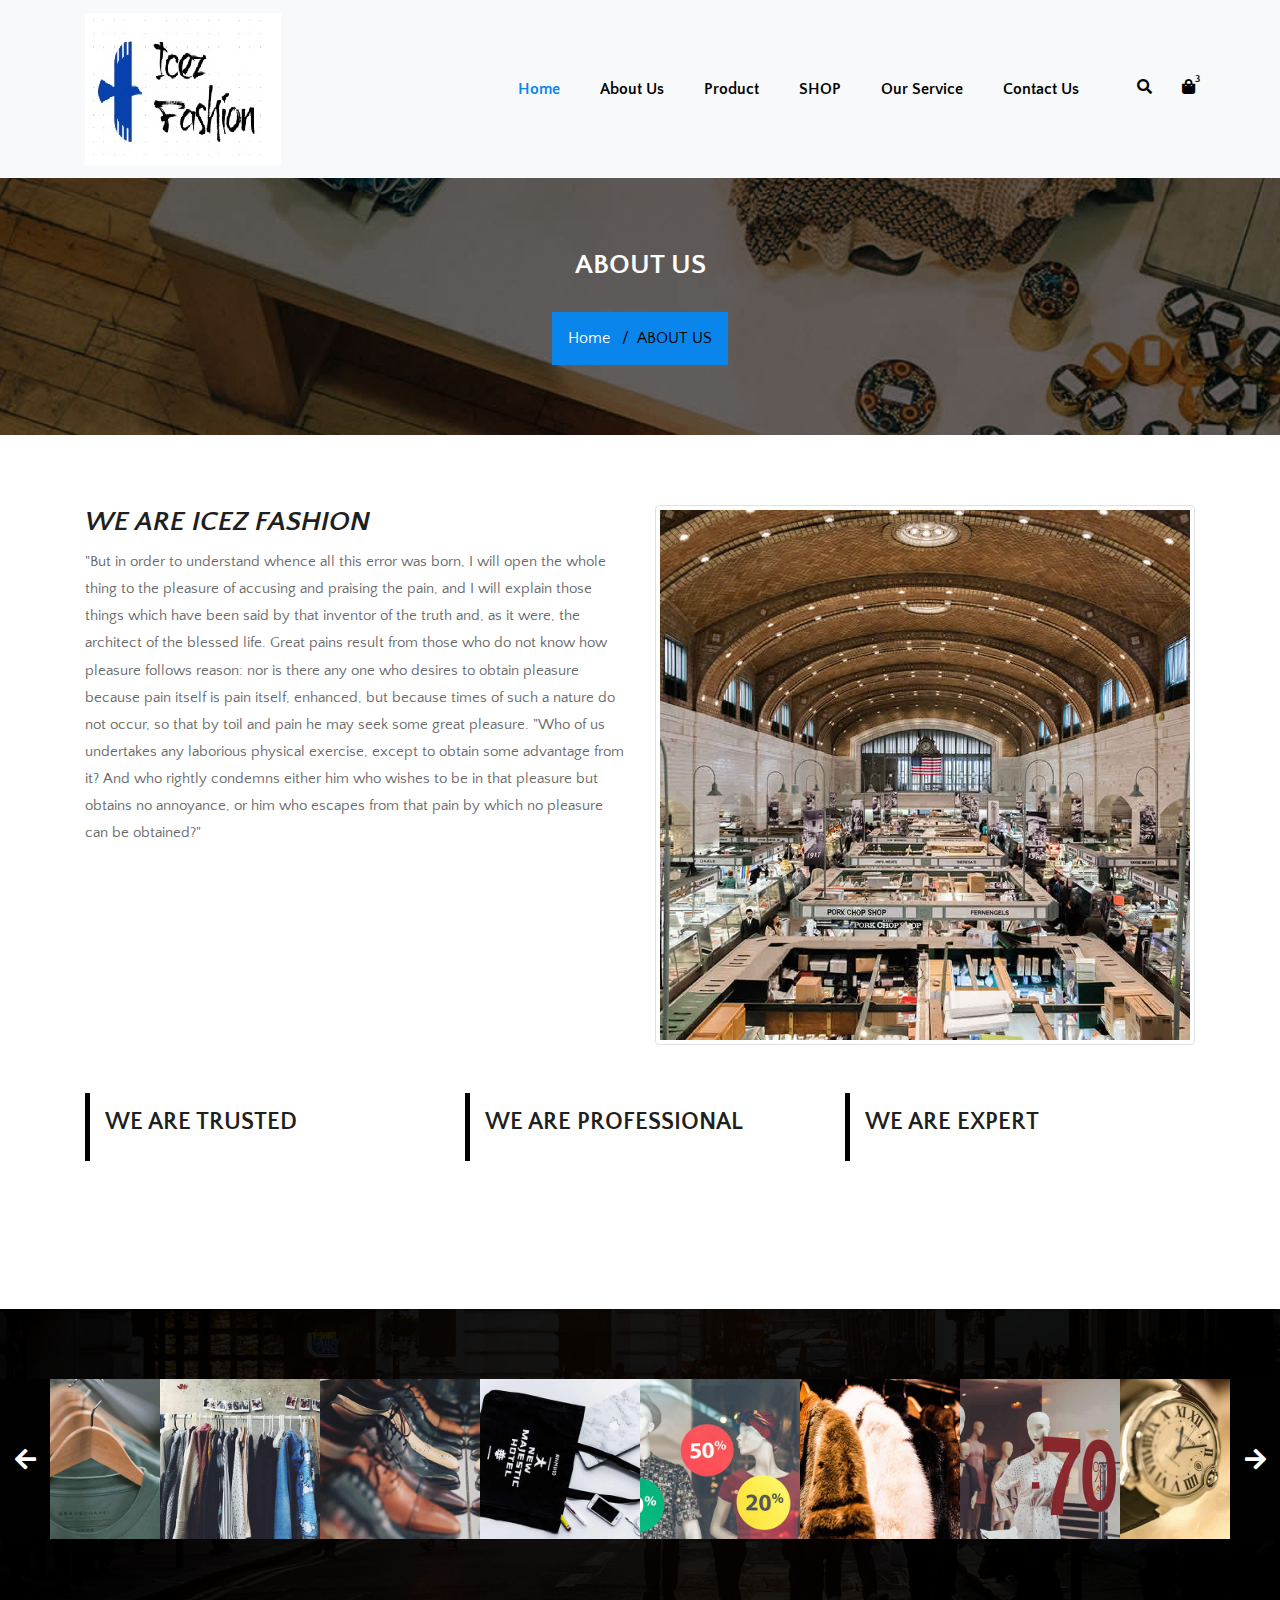
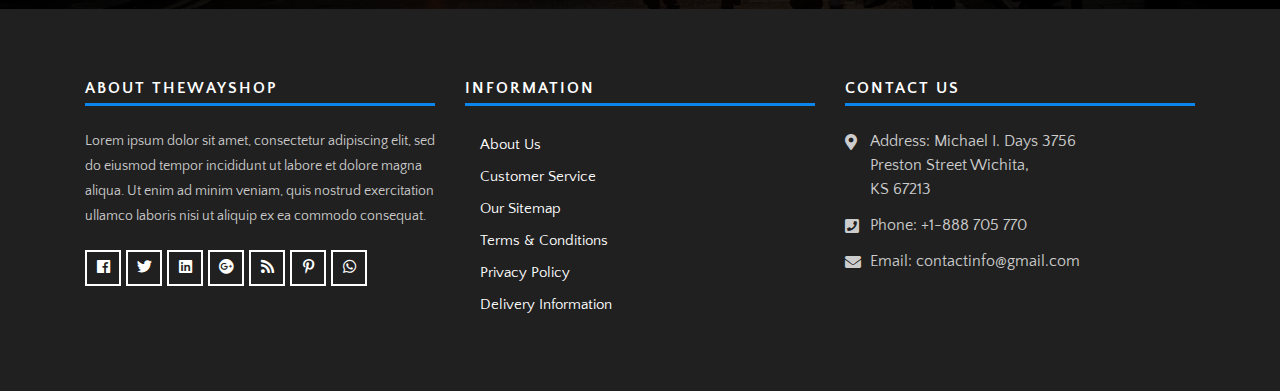
==== commit 313b050b: "up" ====
--- a/about.html
+++ b/about.html
@@ -10,13 +10,13 @@
     <meta name="viewport" content="width=device-width, initial-scale=1">
 
     <!-- Site Metas -->
-    <title>ThewayShop - Ecommerce Bootstrap 4 HTML Template</title>
+    <title>Icez Fashion</title>
     <meta name="keywords" content="">
     <meta name="description" content="">
     <meta name="author" content="">
 
     <!-- Site Icons -->
-    <link rel="shortcut icon" href="images/favicon.ico" type="image/x-icon">
+    <link rel="shortcut icon" href="images/Untitled.jpg" type="image/x-icon">
     <link rel="apple-touch-icon" href="images/apple-touch-icon.png">
 
     <!-- Bootstrap CSS -->
@@ -37,65 +37,6 @@
 
 <body>
 
-    <!-- Start Main Top -->
-    <div class="main-top">
-        <div class="container-fluid">
-            <div class="row">
-                <div class="col-lg-6 col-md-6 col-sm-12 col-xs-12">
-                    <div class="text-slid-box">
-                        <div id="offer-box" class="carouselTicker">
-                            <ul class="offer-box">
-                                <li>
-                                    <i class="fab fa-opencart"></i> Off 10%! Shop Now Man
-                                </li>
-                                <li>
-                                    <i class="fab fa-opencart"></i> 50% - 80% off on Fashion
-                                </li>
-                                <li>
-                                    <i class="fab fa-opencart"></i> 20% off Entire Purchase Promo code: offT20
-                                </li>
-                                <li>
-                                    <i class="fab fa-opencart"></i> Off 50%! Shop Now
-                                </li>
-                                <li>
-                                    <i class="fab fa-opencart"></i> Off 10%! Shop Now Man
-                                </li>
-                                <li>
-                                    <i class="fab fa-opencart"></i> 50% - 80% off on Fashion
-                                </li>
-                                <li>
-                                    <i class="fab fa-opencart"></i> 20% off Entire Purchase Promo code: offT20
-                                </li>
-                                <li>
-                                    <i class="fab fa-opencart"></i> Off 50%! Shop Now
-                                </li>
-                            </ul>
-                        </div>
-                    </div>
-                </div>
-                <div class="col-lg-6 col-md-6 col-sm-12 col-xs-12">
-                    <div class="custom-select-box">
-                        <select id="basic" class="selectpicker show-tick form-control" data-placeholder="$ USD">
-						<option>¥ JPY</option>
-						<option>$ USD</option>
-						<option>€ EUR</option>
-					</select>
-                    </div>
-                    <div class="right-phone-box">
-                        <p>Call US :- <a href="#"> +11 900 800 100</a></p>
-                    </div>
-                    <div class="our-link">
-                        <ul>
-                            <li><a href="#">My Account</a></li>
-                            <li><a href="#">Our location</a></li>
-                            <li><a href="#">Contact Us</a></li>
-                        </ul>
-                    </div>
-                </div>
-            </div>
-        </div>
-    </div>
-    <!-- End Main Top -->
 
     <!-- Start Main Top -->
     <header class="main-header">
@@ -107,65 +48,33 @@
                     <button class="navbar-toggler" type="button" data-toggle="collapse" data-target="#navbar-menu" aria-controls="navbars-rs-food" aria-expanded="false" aria-label="Toggle navigation">
                     <i class="fa fa-bars"></i>
                 </button>
-                    <a class="navbar-brand" href="index.html"><img src="images/logo.png" class="logo" alt=""></a>
+                    <a class="navbar-brand" href="index.html"><img src="images/Untitled.jpg" class="logo" alt=""></a>
                 </div>
                 <!-- End Header Navigation -->
 
-                <!-- Collect the nav links, forms, and other content for toggling -->
-                <div class="collapse navbar-collapse" id="navbar-menu">
+                  <!-- Collect the nav links, forms, and other content for toggling -->
+                  <div class="collapse navbar-collapse" id="navbar-menu">
                     <ul class="nav navbar-nav ml-auto" data-in="fadeInDown" data-out="fadeOutUp">
-                        <li class="nav-item"><a class="nav-link" href="index.html">Home</a></li>
-                        <li class="nav-item active"><a class="nav-link" href="about.html">About Us</a></li>
+                        <li class="nav-item active"><a class="nav-link" href="index.html">Home</a></li>
+                        <li class="nav-item"><a class="nav-link" href="about.html">About Us</a></li>
                         <li class="dropdown megamenu-fw">
                             <a href="#" class="nav-link dropdown-toggle arrow" data-toggle="dropdown">Product</a>
                             <ul class="dropdown-menu megamenu-content" role="menu">
                                 <li>
                                     <div class="row">
-                                        <div class="col-menu col-md-3">
-                                            <h6 class="title">Top</h6>
-                                            <div class="content">
-                                                <ul class="menu-col">
-                                                    <li><a href="shop.html">Jackets</a></li>
-                                                    <li><a href="shop.html">Shirts</a></li>
-                                                    <li><a href="shop.html">Sweaters & Cardigans</a></li>
-                                                    <li><a href="shop.html">T-shirts</a></li>
-                                                </ul>
-                                            </div>
+                                        <div class="col-menu col-md-4">
+                                            <h6 class="title"><a href="shop.html">TOP</a></h6>
+                                            
                                         </div>
                                         <!-- end col-3 -->
-                                        <div class="col-menu col-md-3">
-                                            <h6 class="title">Bottom</h6>
-                                            <div class="content">
-                                                <ul class="menu-col">
-                                                    <li><a href="shop.html">Swimwear</a></li>
-                                                    <li><a href="shop.html">Skirts</a></li>
-                                                    <li><a href="shop.html">Jeans</a></li>
-                                                    <li><a href="shop.html">Trousers</a></li>
-                                                </ul>
-                                            </div>
+                                        <div class="col-menu col-md-4">
+                                            <h6 class="title"><a href="shop.html">BOTTOM</a></h6>
+                                           
                                         </div>
-                                        <!-- end col-3 -->
-                                        <div class="col-menu col-md-3">
-                                            <h6 class="title">Clothing</h6>
-                                            <div class="content">
-                                                <ul class="menu-col">
-                                                    <li><a href="shop.html">Top Wear</a></li>
-                                                    <li><a href="shop.html">Party wear</a></li>
-                                                    <li><a href="shop.html">Bottom Wear</a></li>
-                                                    <li><a href="shop.html">Indian Wear</a></li>
-                                                </ul>
-                                            </div>
-                                        </div>
-                                        <div class="col-menu col-md-3">
-                                            <h6 class="title">Accessories</h6>
-                                            <div class="content">
-                                                <ul class="menu-col">
-                                                    <li><a href="shop.html">Bags</a></li>
-                                                    <li><a href="shop.html">Sunglasses</a></li>
-                                                    <li><a href="shop.html">Fragrances</a></li>
-                                                    <li><a href="shop.html">Wallets</a></li>
-                                                </ul>
-                                            </div>
+                                       
+                                        <div class="col-menu col-md-4">
+                                            <h6 class="title"><a href="shop.html">Accessories</a></h6>
+                                           
                                         </div>
                                         <!-- end col-3 -->
                                     </div>
@@ -267,13 +176,12 @@
         <div class="container">
             <div class="row">
                 <div class="col-lg-6">
-                    <h2 class="noo-sh-title">We are <span>ThewayShop</span></h2>
-                    <p>"Sed ut perspiciatis unde omnis iste natus error sit voluptatem accusantium doloremque laudantium, totam rem aperiam, eaque ipsa quae ab illo inventore veritatis et quasi architecto beatae vitae dicta sunt explicabo. Nemo enim ipsam
-                        voluptatem quia voluptas sit aspernatur aut odit aut fugit, sed quia consequuntur magni dolores eos qui ratione voluptatem sequi nesciunt. Neque porro quisquam est, qui dolorem ipsum quia dolor sit amet, consectetur, adipisci velit,
-                        sed quia non numquam eius modi tempora incidunt ut labore et dolore magnam aliquam quaerat voluptatem. Ut enim ad minima veniam, quis nostrum exercitationem ullam corporis suscipit laboriosam, nisi ut aliquid ex ea commodi consequatur?
-                        Quis autem vel eum iure reprehenderit qui in ea voluptate velit esse quam nihil molestiae consequatur, vel illum qui dolorem eum fugiat quo voluptas nulla pariatur?"</p>
-                    <p>Lorem ipsum dolor sit amet, consectetur adipiscing elit, sed do eiusmod tempor incididunt ut labore et dolore magna aliqua. Ut enim ad minim veniam, quis nostrud exercitation ullamco laboris nisi ut aliquip ex ea commodo consequat.
-                        </p>
+                    <h2 class="noo-sh-title">We are <span>Icez Fashion</span></h2>
+                    <p>"But in order to understand whence all this error was born, I will open the whole thing to the pleasure of accusing and praising the pain, and I will explain those things which have been said by that inventor of the truth and, as it were, 
+                        the architect of the blessed life. Great pains result from those who do not know how pleasure follows reason: nor is there any one who desires to obtain pleasure because pain itself is pain itself, 
+                        enhanced, but because times of such a nature do not occur, so that by toil and pain he may seek some great pleasure. "Who of us undertakes any laborious physical exercise, except to obtain some advantage from it?
+                         And who rightly condemns either him who wishes to be in that pleasure but obtains no annoyance, 
+                        or him who escapes from that pain by which no pleasure can be obtained?"</p>
                 </div>
                 <div class="col-lg-6">
                     <div class="banner-frame"> <img class="img-thumbnail img-fluid" src="images/about-img.jpg" alt="" />
@@ -284,131 +192,23 @@
                 <div class="col-sm-6 col-lg-4">
                     <div class="service-block-inner">
                         <h3>We are Trusted</h3>
-                        <p>Lorem ipsum dolor sit amet, consectetur adipiscing elit, sed do eiusmod tempor incididunt ut labore et dolore magna aliqua. </p>
+                       
                     </div>
                 </div>
                 <div class="col-sm-6 col-lg-4">
                     <div class="service-block-inner">
                         <h3>We are Professional</h3>
-                        <p>Lorem ipsum dolor sit amet, consectetur adipiscing elit, sed do eiusmod tempor incididunt ut labore et dolore magna aliqua. </p>
+                      
                     </div>
                 </div>
                 <div class="col-sm-6 col-lg-4">
                     <div class="service-block-inner">
                         <h3>We are Expert</h3>
-                        <p>Lorem ipsum dolor sit amet, consectetur adipiscing elit, sed do eiusmod tempor incididunt ut labore et dolore magna aliqua. </p>
-                    </div>
-                </div>
-            </div>
-            <div class="row my-4">
-                <div class="col-12">
-                    <h2 class="noo-sh-title">Meet Our Team</h2>
-                </div>
-                <div class="col-sm-6 col-lg-3">
-                    <div class="hover-team">
-                        <div class="our-team"> <img src="images/img-1.jpg" alt="" />
-                            <div class="team-content">
-                                <h3 class="title">Williamson</h3> <span class="post">Web Developer</span> </div>
-                            <ul class="social">
-                                <li>
-                                    <a href="#" class="fab fa-facebook"></a>
-                                </li>
-                                <li>
-                                    <a href="#" class="fab fa-twitter"></a>
-                                </li>
-                                <li>
-                                    <a href="#" class="fab fa-google-plus"></a>
-                                </li>
-                                <li>
-                                    <a href="#" class="fab fa-youtube"></a>
-                                </li>
-                            </ul>
-                            <div class="icon"> <i class="fa fa-plus" aria-hidden="true"></i> </div>
-                        </div>
-                        <div class="team-description">
-                            <p>Lorem ipsum dolor sit amet, consectetur adipiscing elit. Praesent urna diam, maximus ut ullamcorper quis, placerat id eros. Duis semper justo sed condimentum rutrum. Nunc tristique purus turpis. Maecenas vulputate. </p>
-                        </div>
-                        <hr class="my-0"> </div>
-                </div>
-                <div class="col-sm-6 col-lg-3">
-                    <div class="hover-team">
-                        <div class="our-team"> <img src="images/img-2.jpg" alt="" />
-                            <div class="team-content">
-                                <h3 class="title">Kristiana</h3> <span class="post">Web Developer</span> </div>
-                            <ul class="social">
-                                <li>
-                                    <a href="#" class="fab fa-facebook"></a>
-                                </li>
-                                <li>
-                                    <a href="#" class="fab fa-twitter"></a>
-                                </li>
-                                <li>
-                                    <a href="#" class="fab fa-google-plus"></a>
-                                </li>
-                                <li>
-                                    <a href="#" class="fab fa-youtube"></a>
-                                </li>
-                            </ul>
-                            <div class="icon"> <i class="fa fa-plus" aria-hidden="true"></i> </div>
-                        </div>
-                        <div class="team-description">
-                            <p>Lorem ipsum dolor sit amet, consectetur adipiscing elit. Praesent urna diam, maximus ut ullamcorper quis, placerat id eros. Duis semper justo sed condimentum rutrum. Nunc tristique purus turpis. Maecenas vulputate. </p>
-                        </div>
-                        <hr class="my-0"> </div>
-                </div>
-                <div class="col-sm-6 col-lg-3">
-                    <div class="hover-team">
-                        <div class="our-team"> <img src="images/img-3.jpg" alt="" />
-                            <div class="team-content">
-                                <h3 class="title">Steve Thomas</h3> <span class="post">Web Developer</span> </div>
-                            <ul class="social">
-                                <li>
-                                    <a href="#" class="fab fa-facebook"></a>
-                                </li>
-                                <li>
-                                    <a href="#" class="fab fa-twitter"></a>
-                                </li>
-                                <li>
-                                    <a href="#" class="fab fa-google-plus"></a>
-                                </li>
-                                <li>
-                                    <a href="#" class="fab fa-youtube"></a>
-                                </li>
-                            </ul>
-                            <div class="icon"> <i class="fa fa-plus" aria-hidden="true"></i> </div>
-                        </div>
-                        <div class="team-description">
-                            <p>Lorem ipsum dolor sit amet, consectetur adipiscing elit. Praesent urna diam, maximus ut ullamcorper quis, placerat id eros. Duis semper justo sed condimentum rutrum. Nunc tristique purus turpis. Maecenas vulputate. </p>
-                        </div>
-                        <hr class="my-0"> </div>
-                </div>
-                <div class="col-sm-6 col-lg-3">
-                    <div class="hover-team">
-                        <div class="our-team"> <img src="images/img-1.jpg" alt="" />
-                            <div class="team-content">
-                                <h3 class="title">Williamson</h3> <span class="post">Web Developer</span> </div>
-                            <ul class="social">
-                                <li>
-                                    <a href="#" class="fab fa-facebook"></a>
-                                </li>
-                                <li>
-                                    <a href="#" class="fab fa-twitter"></a>
-                                </li>
-                                <li>
-                                    <a href="#" class="fab fa-google-plus"></a>
-                                </li>
-                                <li>
-                                    <a href="#" class="fab fa-youtube"></a>
-                                </li>
-                            </ul>
-                            <div class="icon"> <i class="fa fa-plus" aria-hidden="true"></i> </div>
-                        </div>
-                        <div class="team-description">
-                            <p>Lorem ipsum dolor sit amet, consectetur adipiscing elit. Praesent urna diam, maximus ut ullamcorper quis, placerat id eros. Duis semper justo sed condimentum rutrum. Nunc tristique purus turpis. Maecenas vulputate. </p>
-                        </div>
-                        <hr class="my-0"> </div>
-                </div>
-            </div>
+                       
+                    </div>
+                </div>
+            </div>
+            
         </div>
     </div>
     <!-- End About Page -->
@@ -557,12 +357,7 @@
     </footer>
     <!-- End Footer  -->
 
-    <!-- Start copyright  -->
-    <div class="footer-copyright">
-        <p class="footer-company">All Rights Reserved. &copy; 2018 <a href="#">ThewayShop</a> Design By :
-            <a href="https://html.design/">html design</a></p>
-    </div>
-    <!-- End copyright  -->
+    
 
     <a href="#" id="back-to-top" title="Back to top" style="display: none;">&uarr;</a>
 
--- a/css/style.css
+++ b/css/style.css
@@ -151,7 +151,7 @@
      height: 32px;
      text-align: center;
      line-height: 30px;
-     background: #d33b33;
+     background: #0a85eb;
      color: #ffffff;
      cursor: pointer;
      border: 0;
@@ -177,7 +177,7 @@
  .custom-select-box .bootstrap-select .btn-light{
      padding: 4px;
      font-size: 14px;
-     background: #d33b33;
+     background: #0a85eb;
      color: #fff;
      border: none;
      border-radius: 0px;
@@ -226,7 +226,7 @@
      color: #ffffff;
 }
  .right-phone-box p a:hover{
-     color: #d33b33;
+     color: #0a85eb;
 }
  .offer-box,.slide {
      color: #FFFFFF;
@@ -239,7 +239,7 @@
 }
  .offer-box li i{
      margin-right: 15px;
-     color: #d33b33;
+     color: #0a85eb;
      font-size: 20px;
 }
  .our-link{
@@ -261,7 +261,7 @@
      font-size: 14px;
 }
  .our-link ul li a:hover{
-     color: #d33b33;
+     color: #0a85eb;
 }
  .our-link ul li:last-child{
      border: none;
@@ -269,10 +269,10 @@
  .main-header{
 }
  .search a{
-     color: #d33b33;
+     color: #0a85eb;
 }
  .attr-nav > ul > li > a:hover{
-     color: #d33b33;
+     color: #0a85eb;
 }
  nav.navbar.bootsnav ul.nav > li > a{
      margin: 0px;
@@ -468,16 +468,16 @@
      padding-right: 30px;
 }
  nav.navbar.bootsnav ul.nav li.active > a{
-     color: #d33b33;
+     color: #0a85eb;
 }
  nav.navbar.bootsnav ul.nav li.active > a:hover{
-     color: #d33b33;
+     color: #0a85eb;
 }
  nav.navbar.bootsnav ul.nav li > a:hover{
-     color: #d33b33;
+     color: #0a85eb;
 }
  nav.navbar.bootsnav ul.nav li.megamenu-fw > a:hover{
-     color: #d33b33;
+     color: #0a85eb;
 }
  @media (min-width: 1024px) {
      nav.navbar.navbar-inverse ul.nav .dropdown-menu{
@@ -572,7 +572,7 @@
      font-weight: 700;
 }
  .cart-list h6 a:hover{
-     color: #d33b33;
+     color: #0a85eb;
 }
  ul.cart-list p .price{
      font-weight: normal;
@@ -589,7 +589,7 @@
      transform: perspective(1px) translateZ(0);
      box-shadow: 0 0 1px rgba(0, 0, 0, 0);
      position: relative;
-     background: #d33b33;
+     background: #0a85eb;
      -webkit-transition-property: color;
      transition-property: color;
      -webkit-transition-duration: 0.3s;
@@ -685,7 +685,7 @@
      height: 100vh;
 }
  .slides-navigation a {
-     background: #d33b33;
+     background: #0a85eb;
      position: absolute;
      height: 70px;
      width: 70px;
@@ -740,8 +740,8 @@
      border: 2px solid #ffffff;
 }
  .slides-pagination a.current{
-     background: #d33b33;
-     border: 2px solid #d33b33;
+     background: #0a85eb;
+     border: 2px solid #0a85eb;
 }
  .cover-slides p a{
      font-size: 24px;
@@ -818,7 +818,7 @@
      display: inline-block;
 }
  .filter-button-group button{
-     background: #d33b33;
+     background: #0a85eb;
      color: #ffffff;
      border: none;
      cursor: pointer;
@@ -891,7 +891,7 @@
      display: inline-block;
 }
  .mask-icon ul li{
-     background: #d33b33;
+     background: #0a85eb;
 }
  .mask-icon ul li a{
      color: #ffffff;
@@ -899,7 +899,7 @@
      display: block;
 }
  .mask-icon a.cart{
-     background: #d33b33;
+     background: #0a85eb;
      position: absolute;
      bottom: 0;
      right: 0px;
@@ -1045,25 +1045,25 @@
      line-height: 34px;
 }
  .option-blog li a:hover{
-     background: #d33b33;
+     background: #0a85eb;
      color: #ffffff;
 }
  .tooltip-inner {
-     background-color: #d33b33;
+     background-color: #0a85eb;
 }
  .tooltip.bs-tooltip-right .arrow:before {
-     border-right-color: #d33b33 !important;
+     border-right-color: #0a85eb !important;
      padding-top: 0px !important;
      top: 0px !important;
 }
  .tooltip.bs-tooltip-left .arrow:before {
-     border-right-color: #d33b33 !important;
+     border-right-color: #0a85eb !important;
 }
  .tooltip.bs-tooltip-bottom .arrow:before {
-     border-right-color: #d33b33 !important;
+     border-right-color: #0a85eb !important;
 }
  .tooltip.bs-tooltip-top .arrow:before {
-     border-right-color: #d33b33 !important;
+     border-right-color: #0a85eb !important;
 }
 /*------------------------------------------------------------------ Instagram Feed -------------------------------------------------------------------*/
  .instagram-box{
@@ -1128,14 +1128,14 @@
      transition: all 0.3s ease;
 }
  .main-instagram.owl-carousel .owl-nav button.owl-next:hover, .main-instagram.owl-carousel .owl-nav button.owl-prev:hover{
-     background: #d33b33;
+     background: #0a85eb;
 }
  .ins-inner-box{
      position: relative;
 }
  .hov-in{
      opacity: 0;
-     background: rgba(211,59,51, 0.5);
+     background: rgba(8, 241, 241, 0.5);
      bottom: -100%;
      position: absolute;
      width: 100%;
@@ -1181,7 +1181,7 @@
      font-weight: 700;
 }
  .footer-widget h4::before {
-     border-bottom: 3px solid #d33b33;
+     border-bottom: 3px solid #0a85eb;
      content: "";
      height: 3px;
      width: 100%;
@@ -1212,8 +1212,8 @@
      line-height: 32px;
 }
  .footer-widget ul li a:hover {
-     color: #d33b33;
-     border-color: #d33b33;
+     color: #0a85eb;
+     border-color: #0a85eb;
 }
  .footer-link{
 }
@@ -1227,7 +1227,7 @@
      font-weight: 700;
 }
  .footer-link h4::before {
-     border-bottom: 3px solid #d33b33;
+     border-bottom: 3px solid #0a85eb;
      content: "";
      height: 3px;
      width: 100%;
@@ -1268,8 +1268,8 @@
      left: 5px;
 }
  .footer-link ul li a:hover {
-     color: #d33b33;
-     border-color: #d33b33;
+     color: #0a85eb;
+     border-color: #0a85eb;
      padding-left: 20px;
 }
  .footer-link-contact h4{
@@ -1282,7 +1282,7 @@
      font-weight: 700;
 }
  .footer-link-contact h4::before {
-     border-bottom: 3px solid #d33b33;
+     border-bottom: 3px solid #0a85eb;
      content: "";
      height: 3px;
      width: 100%;
@@ -1315,7 +1315,7 @@
      color: #cccccc;
 }
  .footer-link-contact ul li p a:hover{
-     color: #d33b33;
+     color: #0a85eb;
 }
 /*------------------------------------------------------------------ Copyright -------------------------------------------------------------------*/
  .footer-copyright{
@@ -1332,7 +1332,7 @@
      color: #ffffff;
 }
  .footer-copyright p a:hover{
-     color: #d33b33;
+     color: #0a85eb;
 }
 /*------------------------------------------------------------------ All Pages -------------------------------------------------------------------*/
  .all-title-box{
@@ -1364,7 +1364,7 @@
      padding-bottom: 30px;
 }
  .all-title-box .breadcrumb{
-     background: #d33b33;
+     background: #0a85eb;
      margin: 0px;
      display: inline-block;
      border-radius: 0px;
@@ -1414,7 +1414,7 @@
      width: 5px;
      height: 0;
      border-radius: 0px;
-     background: #d33b33;
+     background: #0a85eb;
      position: absolute;
      top: 0;
      left: 0;
@@ -1507,14 +1507,14 @@
 }
  .our-team .social li a:hover{
      width: 40px;
-     background: #d33b33;
+     background: #0a85eb;
      transition-delay: 0s;
 }
  .our-team .icon{
      width: 35px;
      height: 35px;
      line-height: 35px;
-     background: #d33b33;
+     background: #0a85eb;
      text-align: center;
      color: #fff;
      position: absolute;
@@ -1554,7 +1554,7 @@
      opacity: 0.5;
 }
  .hover-team .team-content .title{
-     border-bottom: 2px solid #d33b33;
+     border-bottom: 2px solid #0a85eb;
 }
  .shop-box-inner{
      padding: 70px 0px;
@@ -1597,7 +1597,7 @@
      height: 100%;
 }
  .search-product button:hover{
-     background: #d33b33;
+     background: #0a85eb;
 }
  .filter-sidebar-left{
      margin-bottom: 20px;
@@ -1637,7 +1637,7 @@
      border-left: 1px solid #ced4da;
 }
  .list-group-tree .list-group-item.active {
-     color: #d33b33;
+     color: #0a85eb;
      background-color: #fff;
      font-weight: 700;
 }
@@ -1651,7 +1651,7 @@
      background-color: #ced4da;
 }
  .list-group-tree .list-group-item:hover {
-     color: #d33b33;
+     color: #0a85eb;
      background-color: #fff;
      outline: 0;
      font-weight: 700;
@@ -1660,7 +1660,7 @@
      margin-bottom: 20px;
 }
  #slider-range .ui-slider-handle {
-     background-color: #d33b33;
+     background-color: #0a85eb;
      border: 2px solid #fff;
      border-radius: 50%;
      cursor: pointer;
@@ -1671,7 +1671,7 @@
      box-shadow: 0px 0px 6.65px 0.35px rgba(0,0,0,0.15);
 }
  #slider-range .ui-slider-range {
-     background-color: #d33b33;
+     background-color: #0a85eb;
      border-radius: 0;
 }
  #slider-range {
@@ -1747,15 +1747,15 @@
      color: #ffffff;
 }
  .toolbar-sorter-right .btn-light:hover{
-     background: #d33b33;
+     background: #0a85eb;
      border-radius: 0px;
      border: none;
 }
  .toolbar-sorter-right .show > .btn-light.dropdown-toggle{
-     background-color: #d33b33;
+     background-color: #0a85eb;
 }
  .toolbar-sorter-right .bootstrap-select .dropdown-toggle:focus{
-     background: #d33b33;
+     background: #0a85eb;
 }
  .toolbar-sorter-right .dropup .dropdown-toggle::after{
      position: absolute;
@@ -1783,7 +1783,7 @@
      padding: 4px 12px;
 }
  .product-item-filter li .nav-link.active {
-     background: #d33b33;
+     background: #0a85eb;
      border: none;
      color: #ffffff;
 }
@@ -1811,7 +1811,7 @@
      color: #666;
 }
  .why-text.full-width h5{
-     color: #d33b33;
+     color: #0a85eb;
      font-weight: 700;
 }
  .why-text.full-width p{
@@ -1845,7 +1845,7 @@
      padding: 70px 0px;
 }
  .table-main table thead{
-     background: #d33b33;
+     background: #0a85eb;
      color: #ffffff;
 }
  .table-main .table thead th{
@@ -1864,7 +1864,7 @@
      text-align: center;
 }
  .quantity-box input:focus{
-     border-color: #d33b33;
+     border-color: #0a85eb;
 }
  .name-pr a{
      font-weight: 700;
@@ -1893,7 +1893,7 @@
      padding: 0px 20px;
 }
  .coupon-box .input-group .input-group-append .btn-theme:hover {
-     background: #d33b33;
+     background: #0a85eb;
 }
  .update-box input[type="submit"]{
      background: #010101;
@@ -1919,7 +1919,7 @@
      width: inherit;
 }
  .update-box input[type="submit"]:hover{
-     background: #d33b33;
+     background: #0a85eb;
 }
  .order-box h3{
      font-size: 16px;
@@ -1936,7 +1936,7 @@
 }
  .gr-total h5 {
      font-weight: 700;
-     color: #d33b33;
+     color: #0a85eb;
      font-size: 18px;
      margin: 0px;
      padding: 0px;
@@ -1977,7 +1977,7 @@
      font-size: 14px;
 }
  .needs-validation .form-control:focus {
-     border: 1px solid #d33b33 !important;
+     border: 1px solid #0a85eb !important;
 }
  .review-form-box .form-control{
      min-height: 40px;
@@ -1987,11 +1987,11 @@
      font-size: 14px;
 }
  .custom-checkbox .custom-control-input:checked ~ .custom-control-label::before {
-     background-color: #d33b33;
+     background-color: #0a85eb;
      box-shadow: none;
 }
  .custom-radio .custom-control-input:checked ~ .custom-control-label::before {
-     background-color: #d33b33;
+     background-color: #0a85eb;
      box-shadow: none;
 }
  .new-account-login h5 {
@@ -2000,7 +2000,7 @@
      font-weight: 600;
 }
  .new-account-login h5 a:hover{
-     color: #d33b33;
+     color: #0a85eb;
 }
  .review-form-box button{
      padding: 10px 20px;
@@ -2046,7 +2046,7 @@
      color: #010101;
 }
  .my-account-page a:hover{
-     color: #d33b33;
+     color: #0a85eb;
 }
  .service-icon i{
      font-size: 34px;
@@ -2122,10 +2122,10 @@
     }
      40% {
          opacity: 0.5;
-         box-shadow: 0 0 0 2px rgba(0, 53, 68, 0.1), 0 0 10px 10px #d33b33, 0 0 0 10px rgba(0, 53, 68, 0.5);
+         box-shadow: 0 0 0 2px rgba(0, 53, 68, 0.1), 0 0 10px 10px #0a85eb, 0 0 0 10px rgba(0, 53, 68, 0.5);
     }
      100% {
-         box-shadow: 0 0 0 2px rgba(0, 53, 68, 0.1), 0 0 10px 10px #d33b33, 0 0 0 10px rgba(0, 53, 68, 0.5);
+         box-shadow: 0 0 0 2px rgba(0, 53, 68, 0.1), 0 0 10px 10px #0a85eb, 0 0 0 10px rgba(0, 53, 68, 0.5);
          -webkit-transform: scale(1.5);
          opacity: 0;
     }
@@ -2136,10 +2136,10 @@
     }
      40% {
          opacity: 0.5;
-         box-shadow: 0 0 0 2px rgba(0, 53, 68, 0.1), 0 0 10px 10px #d33b33, 0 0 0 10px rgba(0, 53, 68, 0.5);
+         box-shadow: 0 0 0 2px rgba(0, 53, 68, 0.1), 0 0 10px 10px #0a85eb, 0 0 0 10px rgba(0, 53, 68, 0.5);
     }
      100% {
-         box-shadow: 0 0 0 2px rgba(0, 53, 68, 0.1), 0 0 10px 10px #d33b33, 0 0 0 10px rgba(0, 53, 68, 0.5);
+         box-shadow: 0 0 0 2px rgba(0, 53, 68, 0.1), 0 0 10px 10px #0a85eb, 0 0 0 10px rgba(0, 53, 68, 0.5);
          -moz-transform: scale(1.5);
          opacity: 0;
     }
@@ -2150,7 +2150,7 @@
     }
      40% {
          opacity: 0.5;
-         box-shadow: 0 0 0 2px rgba(0, 53, 68, 0.1), 0 0 10px 10px #d33b33, 0 0 0 10px rgba(0, 53, 68, 0.5);
+         box-shadow: 0 0 0 2px rgba(0, 53, 68, 0.1), 0 0 10px 10px #0a85eb, 0 0 0 10px rgba(0, 53, 68, 0.5);
     }
      100% {
          box-shadow: 0 0 0 2px rgba(0, 53, 68, 0.1), 0 0 10px 10px #3851bc, 0 0 0 10px rgba(0, 53, 68, 0.5);
@@ -2201,10 +2201,10 @@
      left: 0;
      top: 5px;
      padding-right: 6px;
-     color: #d33b33;
+     color: #0a85eb;
 }
  .contact-info-left ul li p a:hover{
-     color: #d33b33;
+     color: #0a85eb;
 }
  .contact-form-right{
      padding: 20px;
@@ -2228,7 +2228,7 @@
      position: relative;
 }
  .contact-form-right .form-group .form-control:focus{
-     border: 1px solid #d33b33;
+     border: 1px solid #0a85eb;
      box-shadow: none;
 }
  .submit-button button{
@@ -2288,7 +2288,7 @@
      font-size: 24px;
 }
  .single-product-details h5 {
-     color: #d33b33;
+     color: #0a85eb;
      font-weight: 700;
      font-size: 18px;
 }
@@ -2300,7 +2300,7 @@
      font-size: 15px;
 }
  .available-stock span a {
-     color: #d33b33;
+     color: #0a85eb;
 }
  .single-product-details h4{
      font-size: 18px;
@@ -2355,7 +2355,7 @@
  .share-bar{
 }
  .share-bar a {
-     background: #d33b33;
+     background: #0a85eb;
      color: #ffffff;
      padding: 5px 10px;
      display: inline-block;
@@ -2389,7 +2389,7 @@
      text-align: center;
 }
  .featured-products-box .owl-nav button.owl-prev:hover, .featured-products-box .owl-nav button.owl-next:hover{
-     background: #d33b33;
+     background: #0a85eb;
 }
  .table-responsive .table td, .table-responsive .table th {
      vertical-align: middle;
--- a/css/responsive.css
+++ b/css/responsive.css
@@ -14,7 +14,7 @@
          width: 100%;
     }
      .navbar-light .navbar-toggler{
-         border-color: #d33b33;
+         border-color: #0a85eb;
          color: #010101;
          border-radius: 0px;
          margin-right: 7px;
@@ -79,7 +79,7 @@
          width: 80%;
     }
      .navbar-light .navbar-toggler{
-         border-color: #d33b33;
+         border-color: #0a85eb;
          color: #010101;
          border-radius: 0px;
          margin-right: 7px;
@@ -138,7 +138,7 @@
          font-size: 16px;
     }
      nav.navbar.bootsnav ul.nav li.dropdown ul.dropdown-menu > li > a:hover{
-         color: #d33b33;
+         color: #0a85eb;
     }
      .hover-team{
          margin-bottom: 30px;
@@ -194,7 +194,7 @@
 }
  @media only screen and (min-width: 280px) and (max-width: 599px) {
      .navbar-light .navbar-toggler{
-         border-color: #d33b33;
+         border-color: #0a85eb;
          color: #010101;
          border-radius: 0px;
          margin-right: 7px;
@@ -250,7 +250,7 @@
          font-size: 16px;
     }
      nav.navbar.bootsnav ul.nav li.dropdown ul.dropdown-menu > li > a:hover{
-         color: #d33b33;
+         color: #0a85eb;
     }
      .hover-team{
          margin-bottom: 30px;
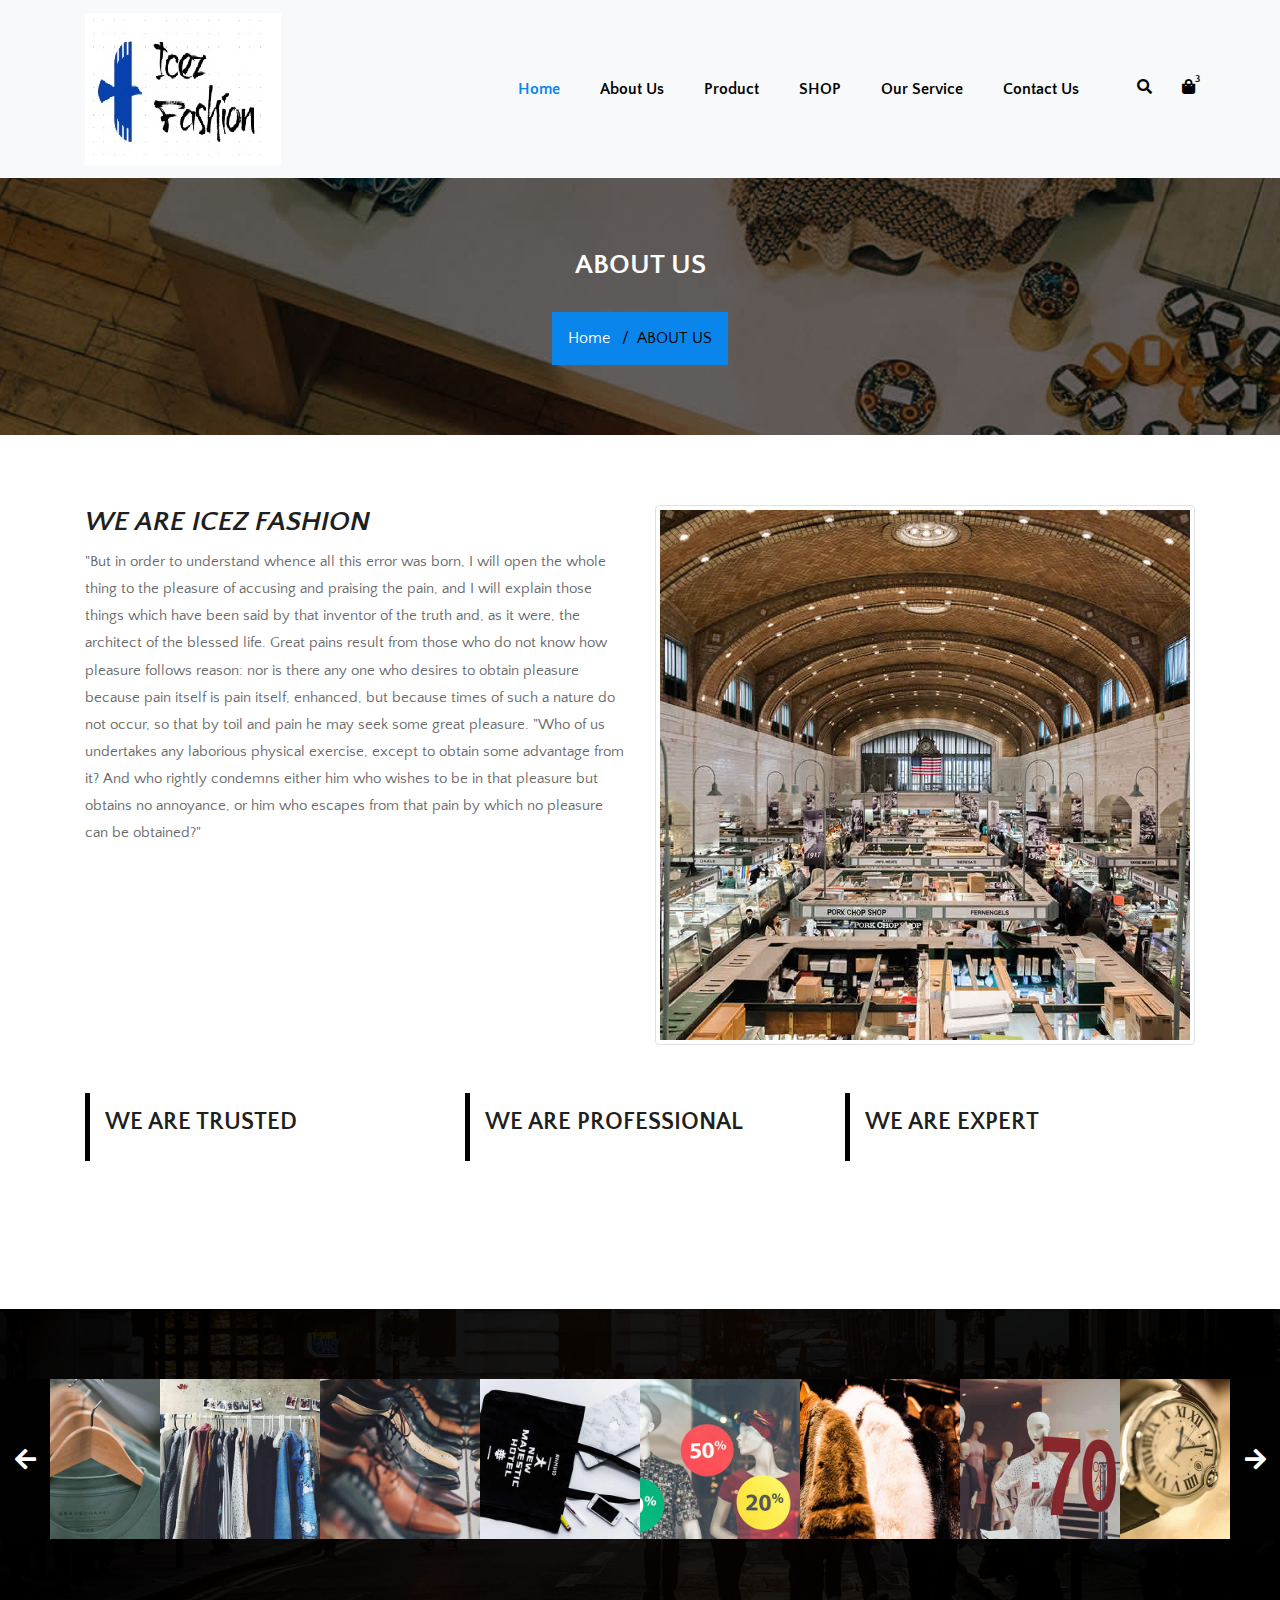
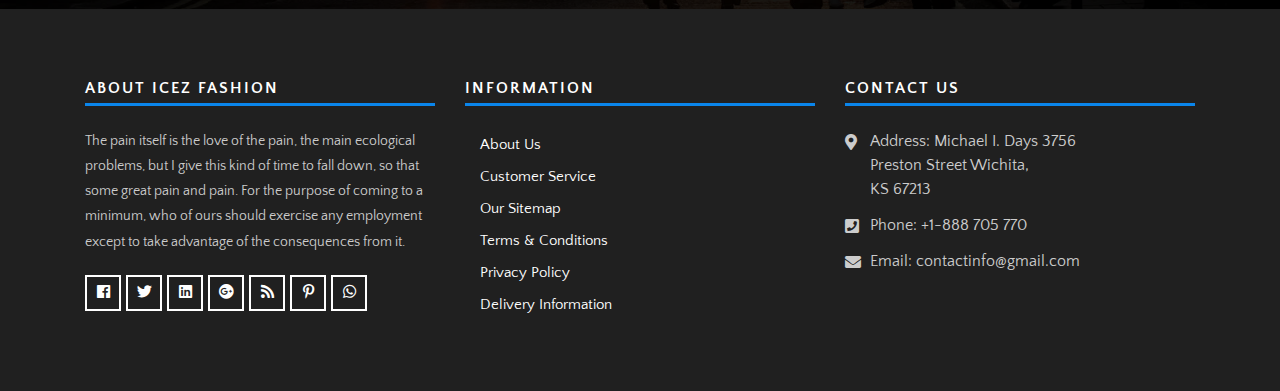
==== commit 1016c261: "up" ====
--- a/about.html
+++ b/about.html
@@ -308,8 +308,8 @@
                 <div class="row">
                     <div class="col-lg-4 col-md-12 col-sm-12">
                         <div class="footer-widget">
-                            <h4>About ThewayShop</h4>
-                            <p>Lorem ipsum dolor sit amet, consectetur adipiscing elit, sed do eiusmod tempor incididunt ut labore et dolore magna aliqua. Ut enim ad minim veniam, quis nostrud exercitation ullamco laboris nisi ut aliquip ex ea commodo consequat.
+                            <h4>About Icez Fashion</h4>
+                            <p>The pain itself is the love of the pain, the main ecological problems, but I give this kind of time to fall down, so that some great pain and pain. For the purpose of coming to a minimum, who of ours should exercise any employment except to take advantage of the consequences from it.
                                 </p>
                             <ul>
                                 <li><a href="#"><i class="fab fa-facebook" aria-hidden="true"></i></a></li>
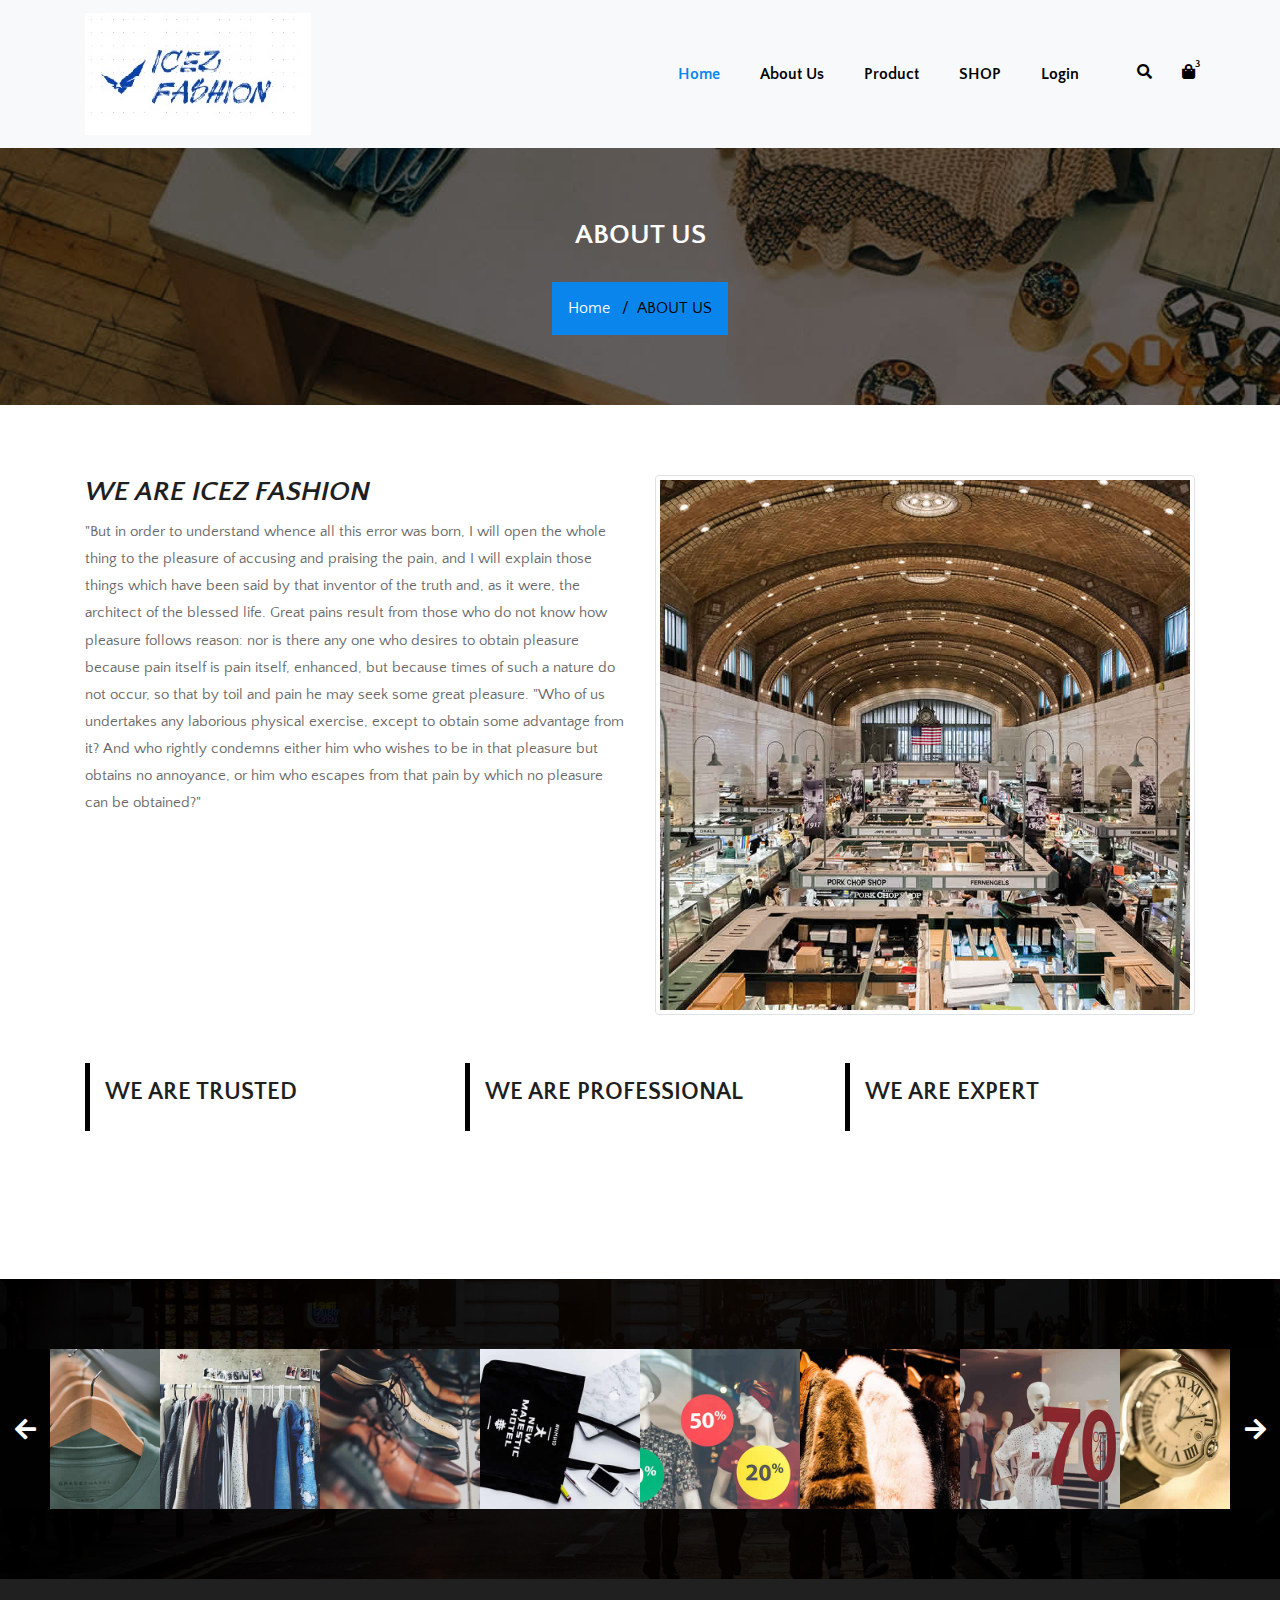
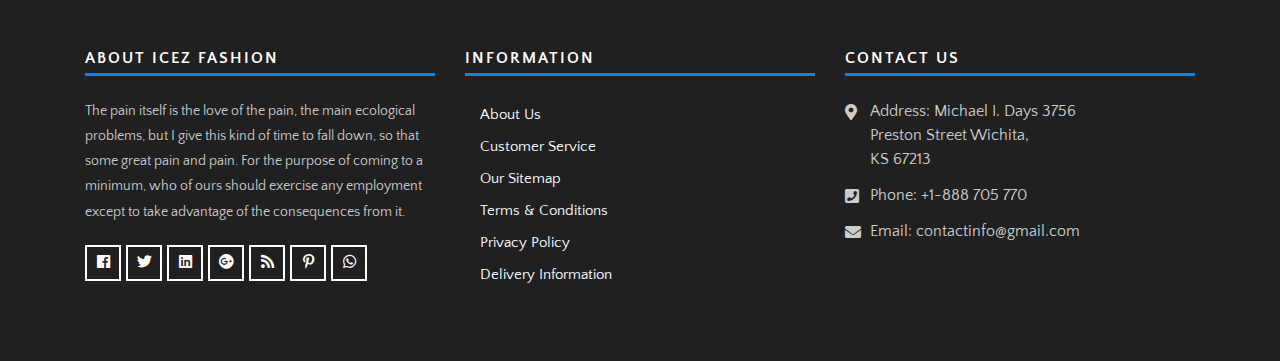
==== commit c1260a19: "up" ====
--- a/about.html
+++ b/about.html
@@ -16,7 +16,7 @@
     <meta name="author" content="">
 
     <!-- Site Icons -->
-    <link rel="shortcut icon" href="images/Untitled.jpg" type="image/x-icon">
+    <link rel="shortcut icon" href="images/Untitled.png" type="image/x-icon">
     <link rel="apple-touch-icon" href="images/apple-touch-icon.png">
 
     <!-- Bootstrap CSS -->
@@ -52,8 +52,8 @@
                 </div>
                 <!-- End Header Navigation -->
 
-                  <!-- Collect the nav links, forms, and other content for toggling -->
-                  <div class="collapse navbar-collapse" id="navbar-menu">
+                <!-- Collect the nav links, forms, and other content for toggling -->
+                <div class="collapse navbar-collapse" id="navbar-menu">
                     <ul class="nav navbar-nav ml-auto" data-in="fadeInDown" data-out="fadeOutUp">
                         <li class="nav-item active"><a class="nav-link" href="index.html">Home</a></li>
                         <li class="nav-item"><a class="nav-link" href="about.html">About Us</a></li>
@@ -87,13 +87,12 @@
                             <ul class="dropdown-menu">
                                 <li><a href="cart.html">Cart</a></li>
                                 <li><a href="checkout.html">Checkout</a></li>
-                                <li><a href="my-account.html">My Account</a></li>
-                                <li><a href="wishlist.html">Wishlist</a></li>
+                                
                                 <li><a href="shop-detail.html">Shop Detail</a></li>
                             </ul>
                         </li>
-                        <li class="nav-item"><a class="nav-link" href="service.html">Our Service</a></li>
-                        <li class="nav-item"><a class="nav-link" href="contact-us.html">Contact Us</a></li>
+                        
+                        <li class="nav-item"><a class="nav-link" href="login.html">Login</a></li>
                     </ul>
                 </div>
                 <!-- /.navbar-collapse -->
